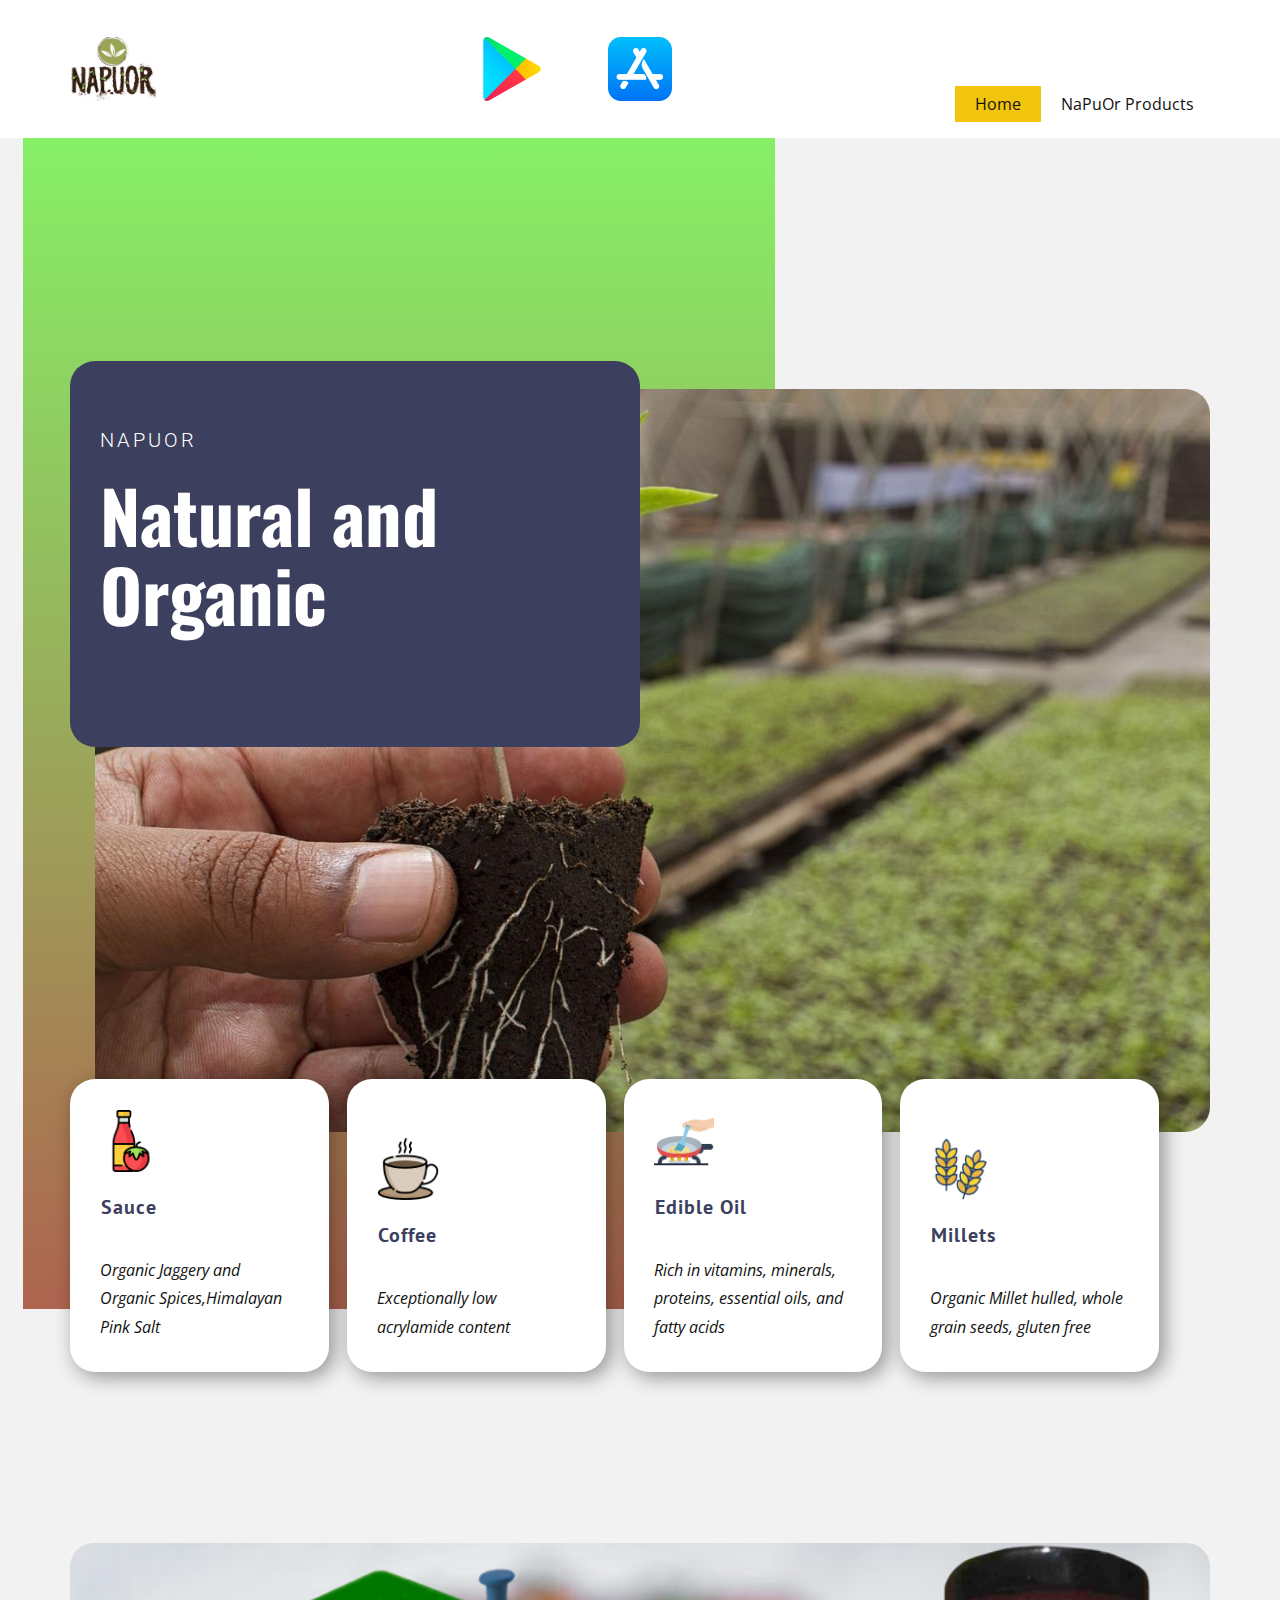
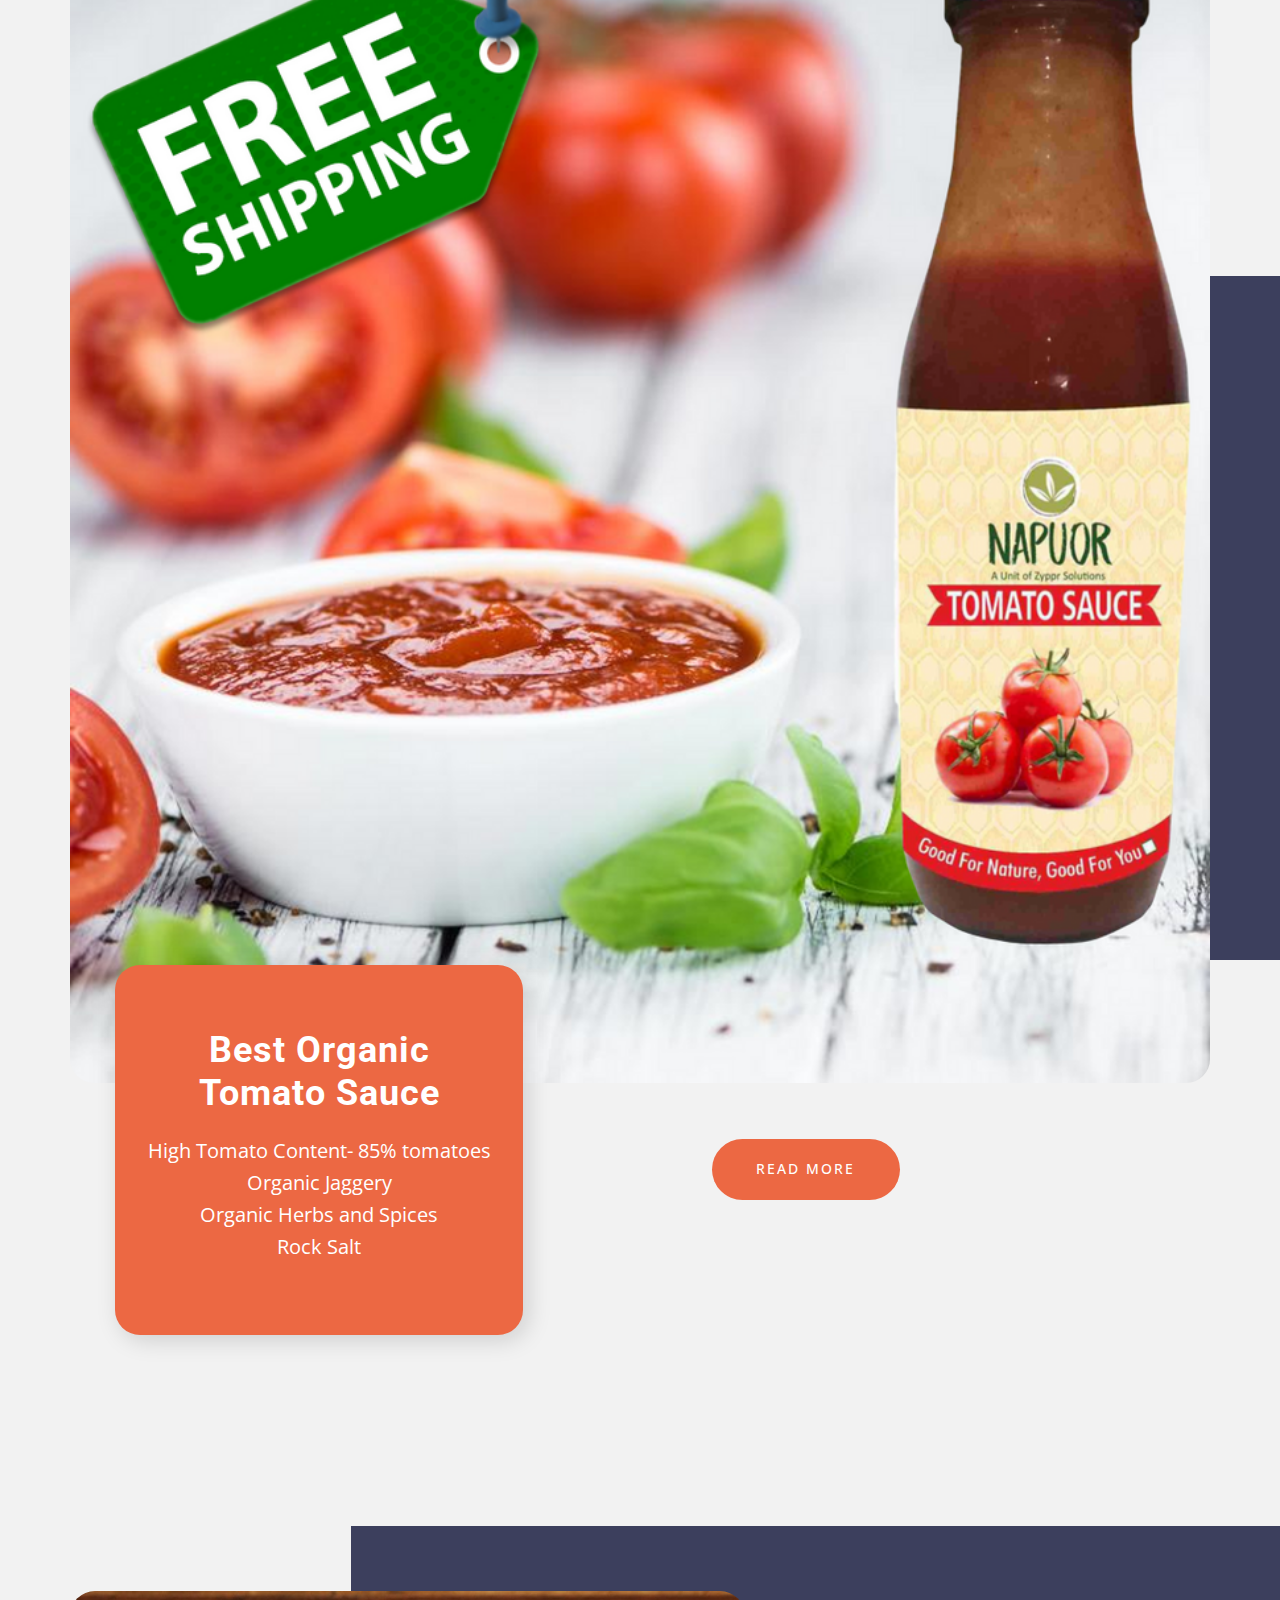
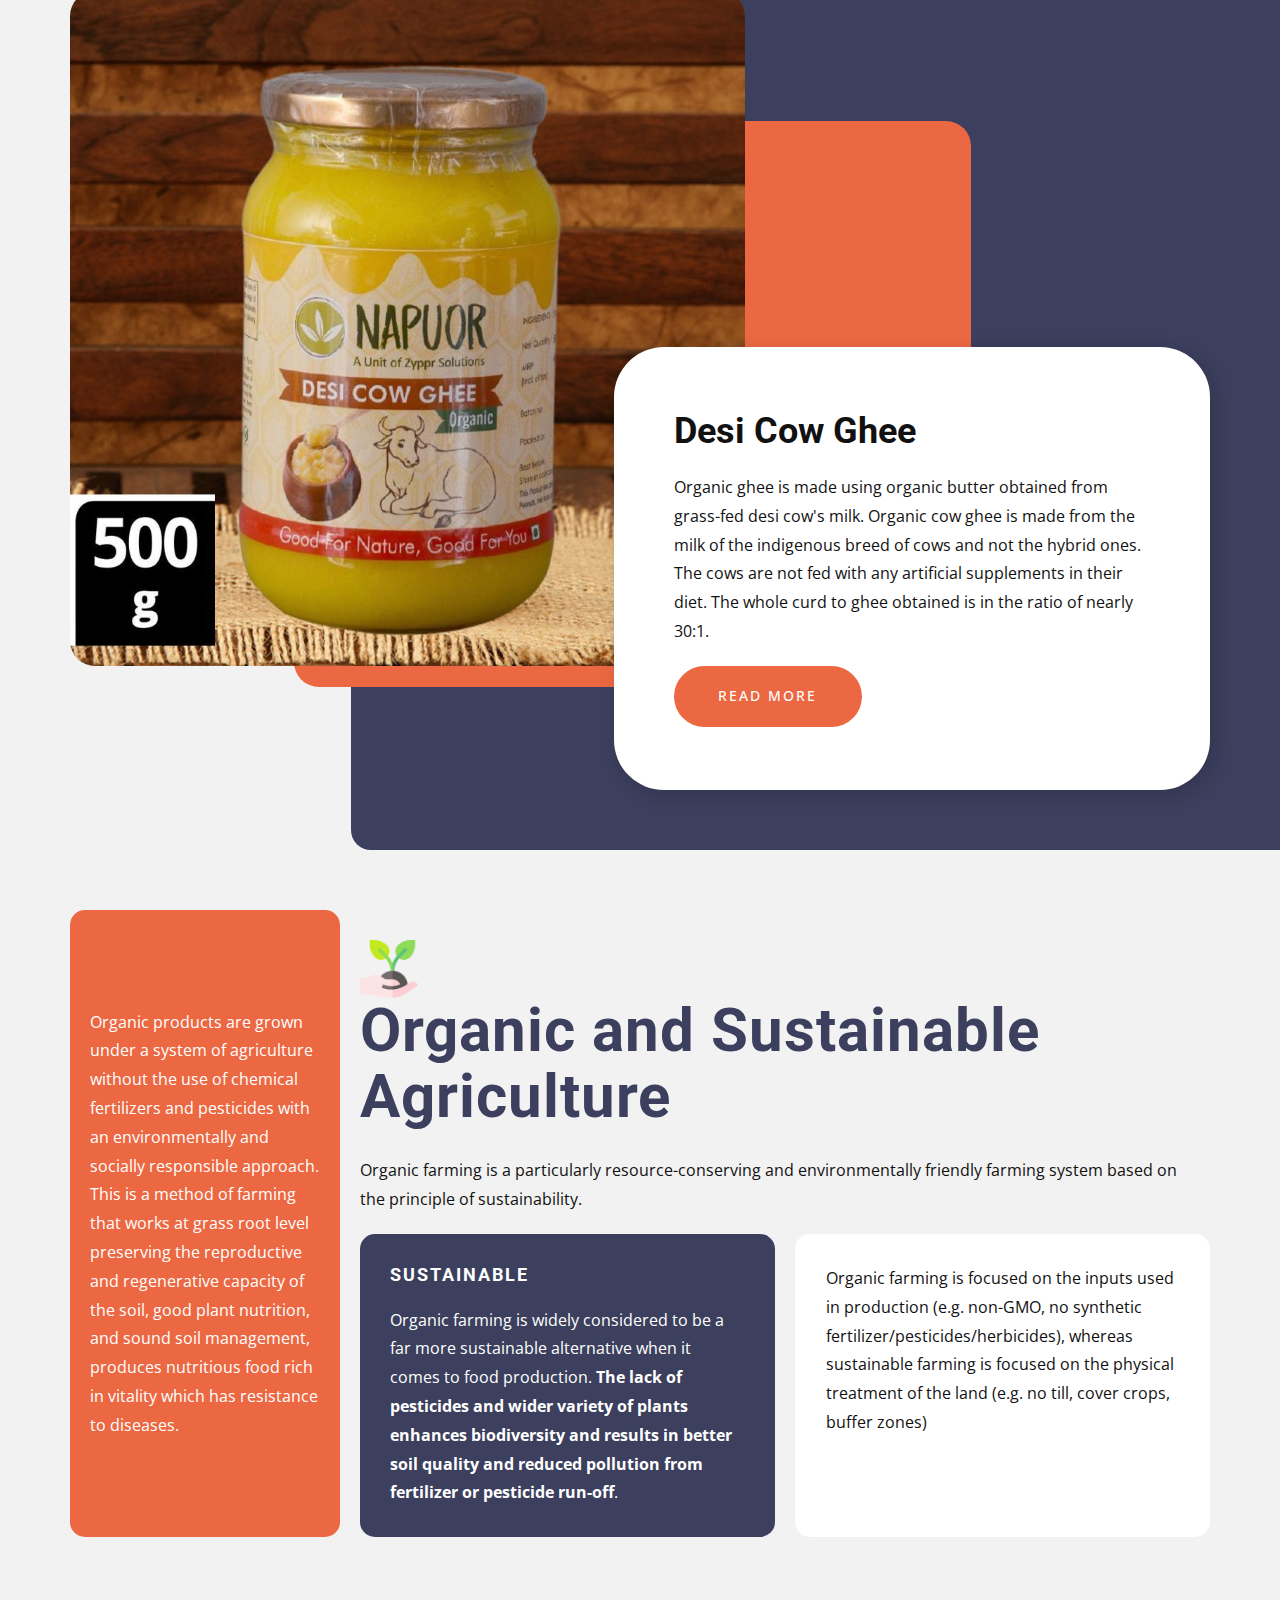
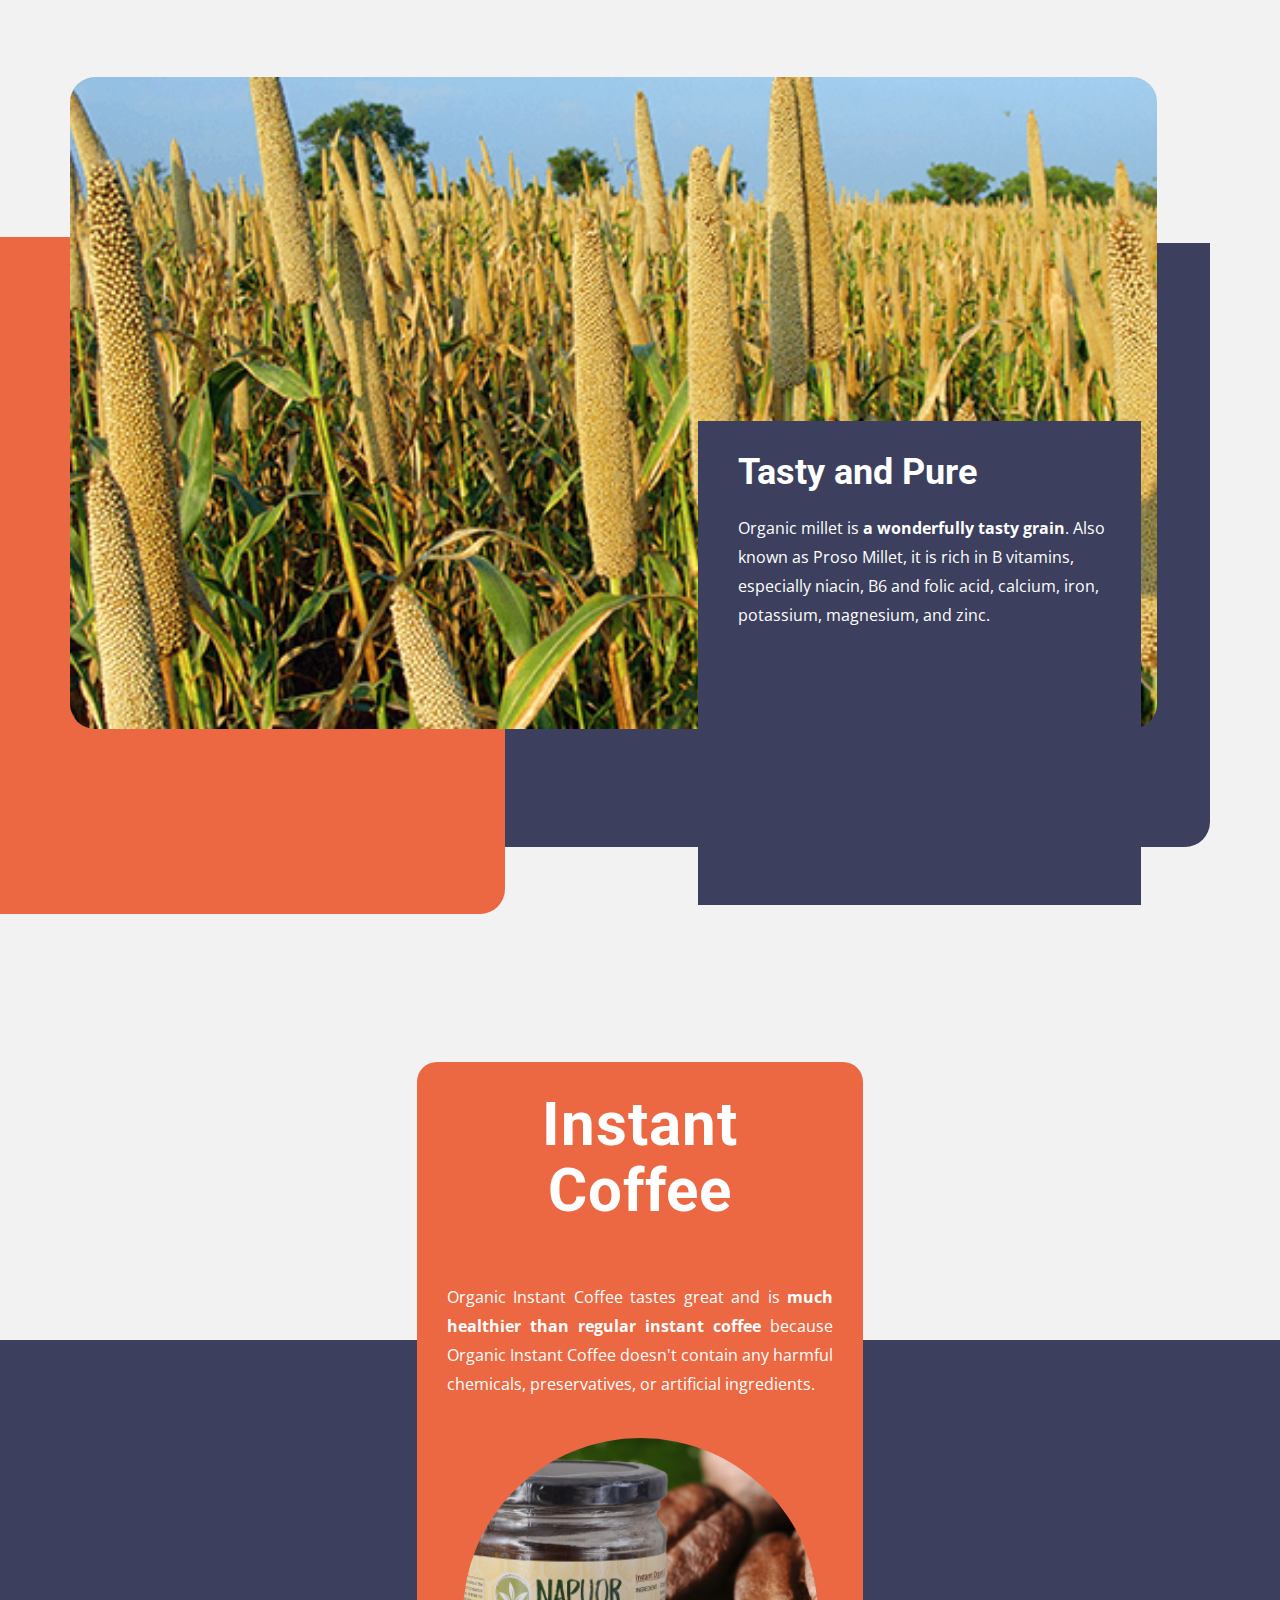
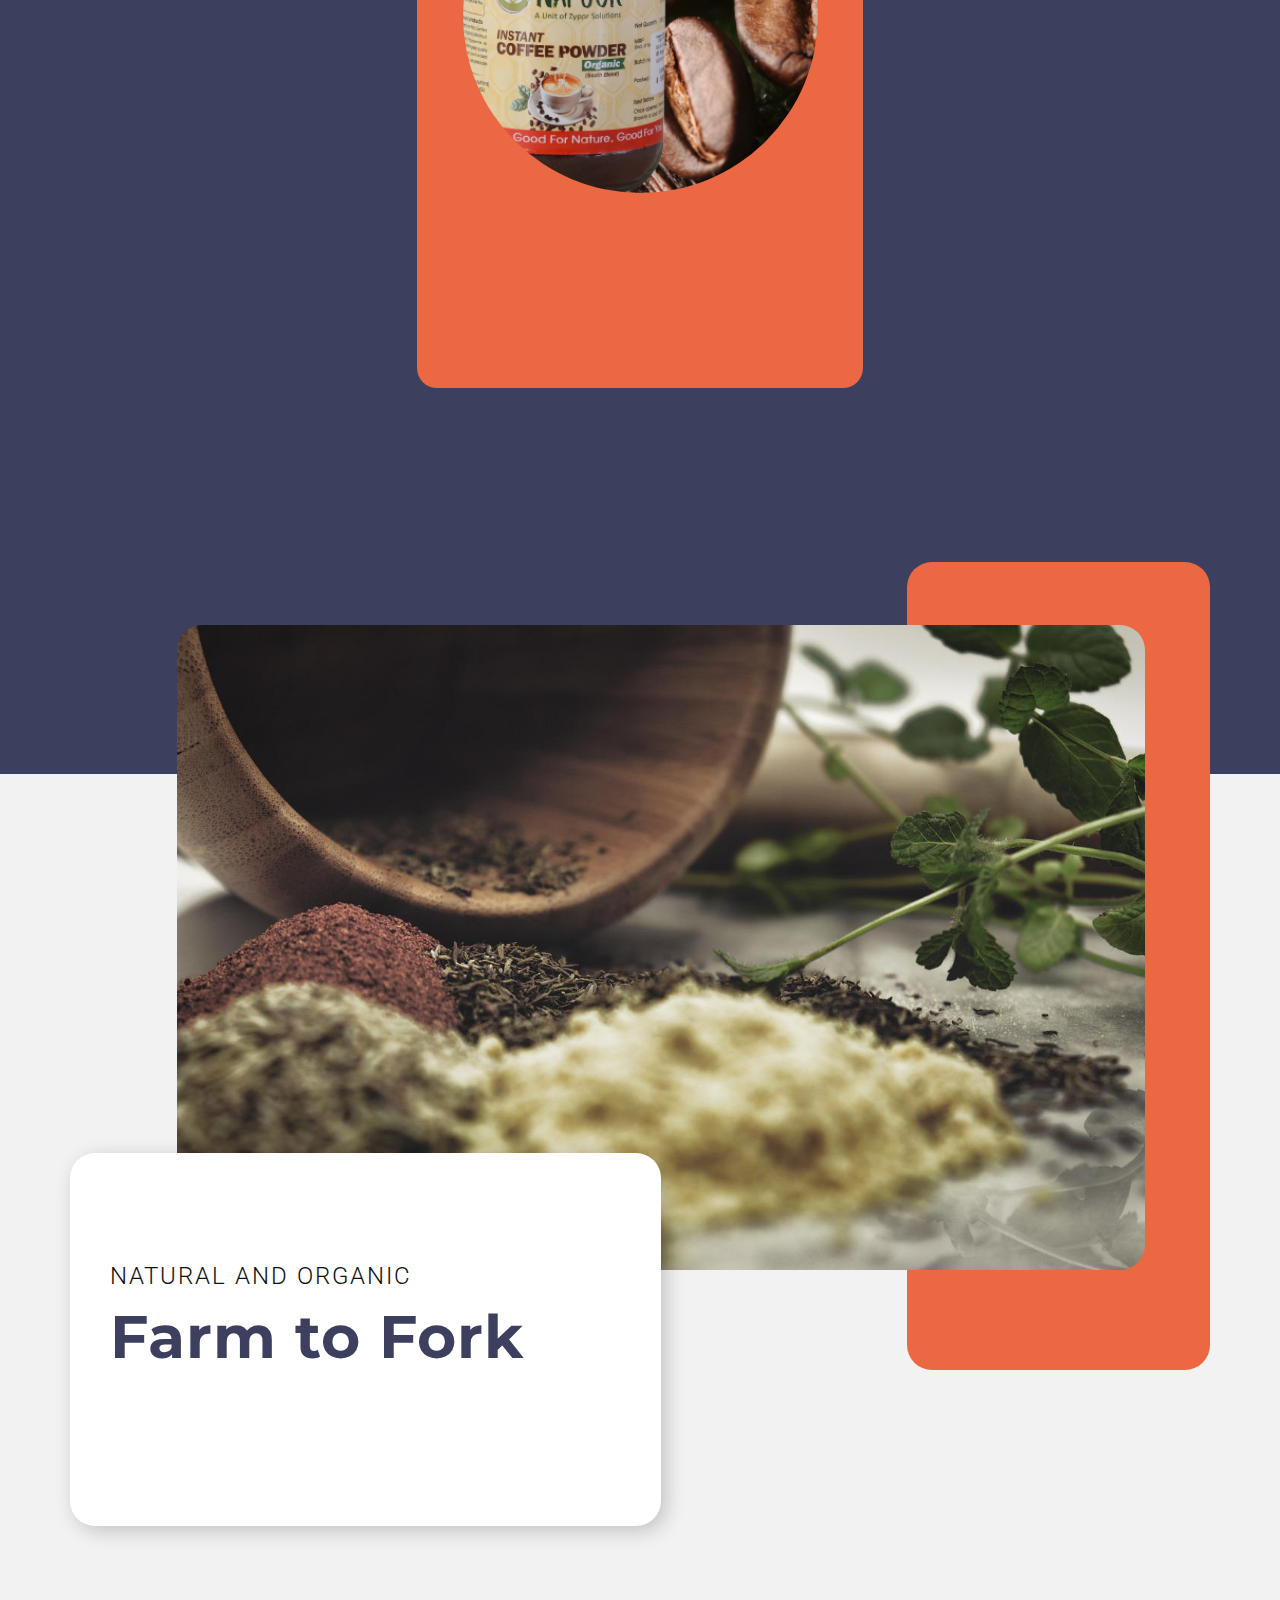
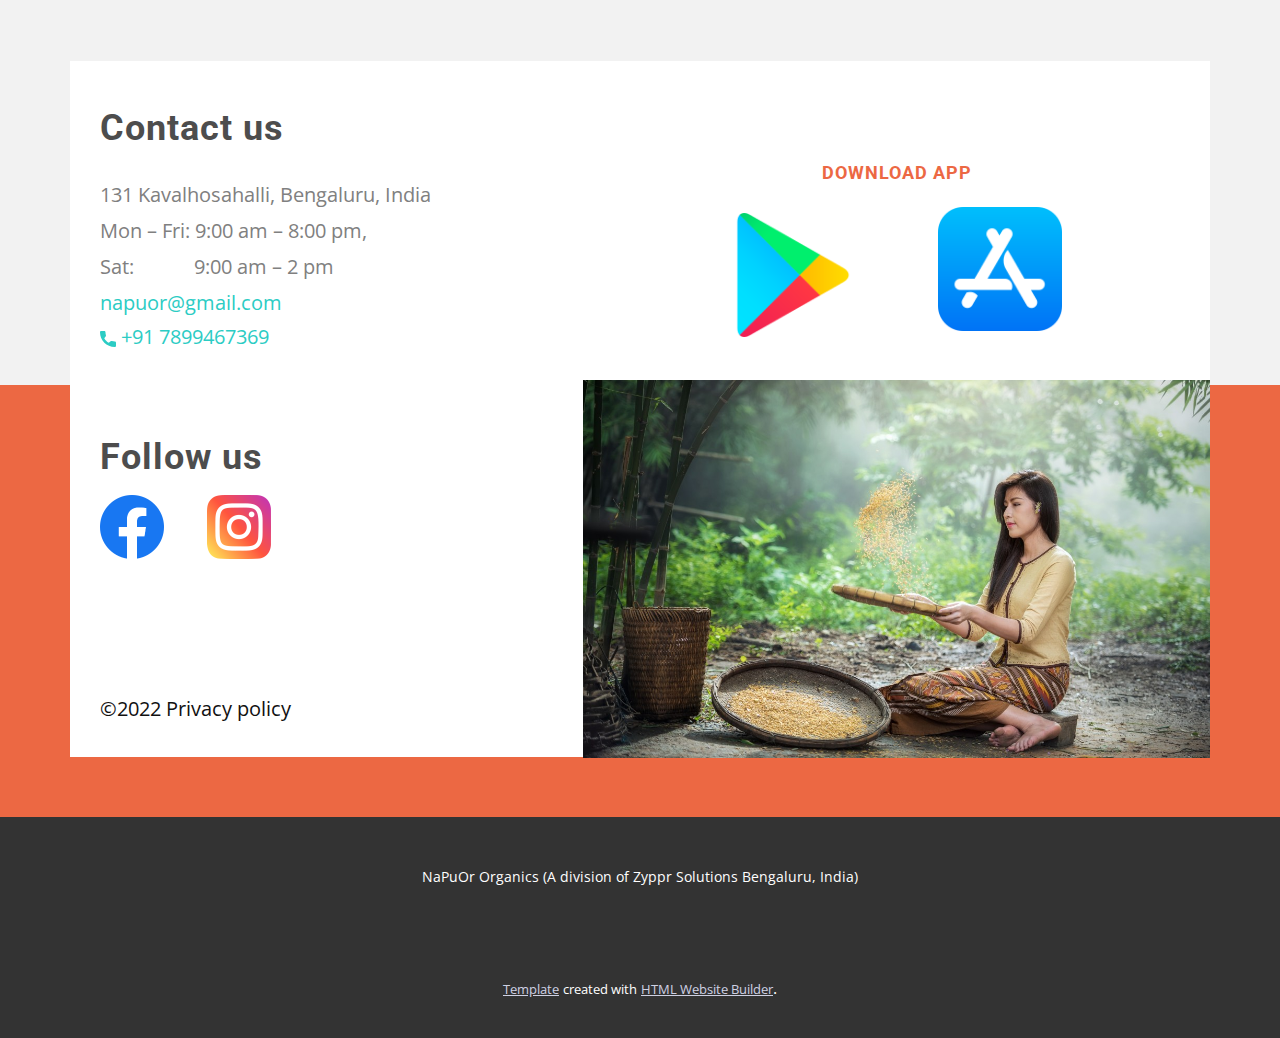
==== Home.html @ bc6835ef "Version 2.0" ====
<!DOCTYPE html>
<html style="font-size: 16px;">
  <head>
    <meta name="viewport" content="width=device-width, initial-scale=1.0">
    <meta charset="utf-8">
    <meta name="keywords" content="​Interested in Losing Weight?, ​Best Weight Loss Programs for 2022, ​Weight loss nutrition plan, ​Weight Loss Challenge, ​How to Lose Weight Fast in 3 Simple Steps, Contact us, Follow us">
    <meta name="description" content="">
    <title>Home</title>
    <link rel="stylesheet" href="nicepage.css" media="screen">
<link rel="stylesheet" href="Home.css" media="screen">
    <script class="u-script" type="text/javascript" src="jquery-1.9.1.min.js" defer=""></script>
    <script class="u-script" type="text/javascript" src="nicepage.js" defer=""></script>
    <meta name="generator" content="Nicepage 4.11.4, nicepage.com">
    <link id="u-theme-google-font" rel="stylesheet" href="https://fonts.googleapis.com/css?family=Roboto:100,100i,300,300i,400,400i,500,500i,700,700i,900,900i|Open+Sans:300,300i,400,400i,500,500i,600,600i,700,700i,800,800i">
    <link id="u-page-google-font" rel="stylesheet" href="https://fonts.googleapis.com/css?family=Roboto:100,100i,300,300i,400,400i,500,500i,700,700i,900,900i|Oswald:200,300,400,500,600,700|PT+Sans:400,400i,700,700i|Montserrat:100,100i,200,200i,300,300i,400,400i,500,500i,600,600i,700,700i,800,800i,900,900i">
    
    
    
    
    
    
    
    
    
    <script type="application/ld+json">{
		"@context": "http://schema.org",
		"@type": "Organization",
		"name": "napuor",
		"url": "/",
		"logo": "images/napuorlogo.png"
}</script>
    <meta name="theme-color" content="#3c3f5d">
    <meta property="og:title" content="Home">
    <meta property="og:description" content="">
    <meta property="og:type" content="website">
    <link rel="canonical" href="/">
  </head>
  <body class="u-body u-xl-mode"><header class="u-clearfix u-header u-header" id="sec-f836"><div class="u-clearfix u-sheet u-valign-middle-xs u-sheet-1">
        <a href="https://nicepage.com" class="u-image u-logo u-image-1" data-image-width="423" data-image-height="313" title="https://napuor.github.io/">
          <img src="images/napuorlogo.png" class="u-logo-image u-logo-image-1">
        </a>
        <nav class="u-menu u-menu-dropdown u-offcanvas u-menu-1" data-responsive-from="XL">
          <div class="menu-collapse" style="font-size: 1rem; letter-spacing: 0px;">
            <a class="u-button-style u-custom-hover-color u-custom-left-right-menu-spacing u-custom-padding-bottom u-custom-top-bottom-menu-spacing u-file-icon u-gradient u-nav-link u-text-active-palette-1-base u-text-hover-palette-2-base u-file-icon-1" href="#">
              <img src="images/17704.png" alt="">
            </a>
          </div>
          <div class="u-nav-container">
            <ul class="u-nav u-unstyled u-nav-1"><li class="u-nav-item"><a class="u-button-style u-hover-palette-3-base u-nav-link u-text-active-palette-1-base u-text-hover-palette-2-base" href="product2.html" style="padding: 10px 20px;">product</a>
</li><li class="u-nav-item"><a class="u-button-style u-hover-palette-3-base u-nav-link u-text-active-palette-1-base u-text-hover-palette-2-base" href="Home.html" style="padding: 10px 20px;">Home</a>
</li></ul>
          </div>
          <div class="u-nav-container-collapse">
            <div class="u-black u-container-style u-inner-container-layout u-opacity u-opacity-95 u-sidenav">
              <div class="u-inner-container-layout u-sidenav-overflow">
                <div class="u-menu-close"></div>
                <ul class="u-align-center u-nav u-popupmenu-items u-unstyled u-nav-2"><li class="u-nav-item"><a class="u-button-style u-nav-link" href="product2.html">product</a>
</li><li class="u-nav-item"><a class="u-button-style u-nav-link" href="Home.html">Home</a>
</li></ul>
              </div>
            </div>
            <div class="u-black u-menu-overlay u-opacity u-opacity-70"></div>
          </div>
        </nav>
        <nav class="u-menu u-menu-dropdown u-offcanvas u-menu-2">
          <div class="menu-collapse">
            <a class="u-button-style u-custom-active-color u-custom-hover-color u-nav-link" href="#">
              <svg class="u-svg-link" viewBox="0 0 24 24"><use xlink:href="#svg-1b2f"></use></svg>
              <svg class="u-svg-content" version="1.1" id="svg-1b2f" viewBox="0 0 16 16" x="0px" y="0px" xmlns:xlink="http://www.w3.org/1999/xlink" xmlns="http://www.w3.org/2000/svg"><g><rect y="1" width="16" height="2"></rect><rect y="7" width="16" height="2"></rect><rect y="13" width="16" height="2"></rect>
</g></svg>
            </a>
          </div>
          <div class="u-custom-menu u-nav-container">
            <ul class="u-nav u-unstyled"><li class="u-nav-item"><a class="u-active-palette-3-base u-button-style u-nav-link" href="Home.html">Home</a>
</li><li class="u-nav-item"><a class="u-active-palette-3-base u-button-style u-nav-link" href="https://napuor.github.io/">NaPuOr Products</a>
</li></ul>
          </div>
          <div class="u-custom-menu u-nav-container-collapse">
            <div class="u-black u-container-style u-inner-container-layout u-opacity u-opacity-95 u-sidenav">
              <div class="u-inner-container-layout u-sidenav-overflow">
                <div class="u-menu-close"></div>
                <ul class="u-align-center u-nav u-popupmenu-items u-unstyled u-nav-4"><li class="u-nav-item"><a class="u-button-style u-nav-link" href="Home.html">Home</a>
</li><li class="u-nav-item"><a class="u-button-style u-nav-link" href="https://napuor.github.io/">NaPuOr Products</a>
</li></ul>
              </div>
            </div>
            <div class="u-black u-menu-overlay u-opacity u-opacity-70"></div>
          </div>
        </nav><span class="u-file-icon u-icon u-icon-1" data-href="https://play.google.com/store/apps/details?id=com.senseeot.napuor&amp;gl=IN"><img src="images/6124997.png" alt=""></span><span class="u-file-icon u-icon u-icon-2" data-href="https://apps.apple.com/in/app/napuor/id1622264576?l=en&amp;platform=iphone"><img src="images/5977575.png" alt=""></span>
      </div></header> 
    <section class="u-clearfix u-grey-5 u-section-1" id="carousel_86f6">
      <div class="u-clearfix u-sheet u-sheet-1">
        <div class="u-bottom-right-radius-25 u-gradient u-shape u-shape-round u-shape-1"></div>
        <img class="u-image u-image-round u-radius-25 u-image-1" data-image-width="1280" data-image-height="853" src="images/g115ce9137bf32ac6067e7270cacbc5ced10d6faba885a6357a0a296dc52d414ec3a38e868cc83e3408c6244395d417e6cac36826823bdabf99e64fe4fdd3b287_1280.jpg" data-href="https://play.google.com/store/apps/details?id=com.senseeot.napuor&amp;gl=IN">
        <div class="u-align-left u-container-style u-group u-palette-1-dark-2 u-radius-25 u-shape-round u-group-1">
          <div class="u-container-layout u-container-layout-1">
            <h5 class="u-text u-text-default u-text-1"> NaPUOR</h5>
            <h1 class="u-text u-text-2"> Natural and Organic</h1>
          </div>
        </div>
        <div class="u-list u-list-1">
          <div class="u-repeater u-repeater-1">
            <div class="u-align-left u-container-style u-list-item u-radius-25 u-repeater-item u-shape-round u-white u-list-item-1">
              <div class="u-container-layout u-similar-container u-valign-bottom u-container-layout-2"><span class="u-file-icon u-icon u-icon-1"><img src="images/1046790.png" alt=""></span>
                <h6 class="u-custom-font u-font-pt-sans u-text u-text-palette-1-base u-text-3">Sauce</h6>
                <p class="u-text u-text-4">Organic Jaggery and Organic Spices,Himalayan Pink Salt</p>
              </div>
            </div>
            <div class="u-align-left u-container-style u-list-item u-radius-25 u-repeater-item u-shape-round u-video-cover u-white u-list-item-2">
              <div class="u-container-layout u-similar-container u-valign-bottom u-container-layout-3"><span class="u-file-icon u-icon u-icon-2"><img src="images/590749.png" alt=""></span>
                <h6 class="u-custom-font u-font-pt-sans u-text u-text-palette-1-base u-text-5">Coffee</h6>
                <p class="u-text u-text-6">Exceptionally low acrylamide content&nbsp;</p>
              </div>
            </div>
            <div class="u-align-left u-container-style u-list-item u-radius-25 u-repeater-item u-shape-round u-video-cover u-white u-list-item-3">
              <div class="u-container-layout u-similar-container u-valign-bottom u-container-layout-4"><span class="u-file-icon u-icon u-icon-3"><img src="images/3063433.png" alt=""></span>
                <h6 class="u-custom-font u-font-pt-sans u-text u-text-palette-1-base u-text-7">Edible Oil</h6>
                <p class="u-text u-text-8">Rich in vitamins, minerals, proteins, essential&nbsp;oils, and fatty acids</p>
              </div>
            </div>
            <div class="u-align-left u-container-style u-list-item u-radius-25 u-repeater-item u-shape-round u-video-cover u-white u-list-item-4">
              <div class="u-container-layout u-similar-container u-valign-bottom u-container-layout-5"><span class="u-file-icon u-icon u-icon-4"><img src="images/3453333.png" alt=""></span>
                <h6 class="u-custom-font u-font-pt-sans u-text u-text-palette-1-base u-text-9">Millets</h6>
                <p class="u-text u-text-10">Organic Millet&nbsp;hulled, whole grain seeds, gluten free</p>
              </div>
            </div>
          </div>
        </div>
      </div>
    </section>
    <section class="u-clearfix u-grey-5 u-section-2" id="sec-0b6e">
      <div class="u-palette-1-dark-2 u-shape u-shape-rectangle u-shape-1"></div>
      <img src="images/tomatosaucefs.png" alt="" class="u-image u-image-round u-radius-24 u-image-1" data-image-width="864" data-image-height="864" data-href="https://napuor.github.io/">
      <div class="u-align-center u-container-style u-group u-palette-2-base u-radius-25 u-shape-round u-group-1">
        <div class="u-container-layout u-container-layout-1">
          <h2 class="u-text u-text-body-alt-color u-text-1"> Best Organic Tomato Sauce</h2>
          <p class="u-large-text u-text u-text-variant u-text-2">High Tomato Content- 85% tomatoes<br>Organic Jaggery<br>Organic Herbs and Spices<br>Rock Salt
          </p>
        </div>
      </div>
      <div class="u-container-style u-group u-group-2">
        <div class="u-container-layout u-valign-top u-container-layout-2">
          <a href="https://play.google.com/store/apps/details?id=com.senseeot.napuor&amp;gl=IN" class="u-active-white u-border-none u-btn u-btn-round u-button-style u-hover-white u-palette-2-base u-radius-50 u-text-active-palette-1-base u-text-hover-palette-1-base u-btn-1">read more</a>
        </div>
      </div>
    </section>
    <section class="u-clearfix u-grey-5 u-valign-middle-md u-section-3" id="carousel_f0b4">
      <div class="u-bottom-left-radius-20 u-expanded-height u-palette-1-base u-shape u-shape-round u-shape-1"></div>
      <div class="u-palette-2-base u-radius-25 u-shape u-shape-round u-shape-2"></div>
      <img src="images/desi-cow-ghee.jpg" class="u-align-left u-image u-image-round u-radius-25 u-image-1" data-image-width="960" data-image-height="960" data-href="https://napuor.github.io/">
      <div class="u-align-left u-container-style u-group u-radius-50 u-shape-round u-similar-fill u-white u-group-1">
        <div class="u-container-layout u-padding-12 u-valign-middle u-container-layout-1">
          <h3 class="u-text u-text-default u-text-1">Desi Cow Ghee</h3>
          <p class="u-text u-text-2">Organic ghee is made using organic butter obtained from grass-fed desi cow's milk. Organic cow ghee is made from the milk of the indigenous breed of cows and not the hybrid ones. The cows are not fed with any artificial supplements in their diet. The whole curd to ghee obtained is in the ratio of nearly 30:1.</p>
          <a href="https://play.google.com/store/apps/details?id=com.senseeot.napuor&amp;gl=IN" class="u-active-palette-1-base u-border-none u-btn u-btn-round u-button-style u-hover-palette-1-base u-palette-2-base u-radius-50 u-text-active-palette-1-base u-text-hover-palette-1-base u-btn-1">read more</a>
        </div>
      </div>
    </section>
    <section class="u-clearfix u-grey-5 u-section-4" id="carousel_8772">
      <div class="u-clearfix u-sheet u-valign-middle u-sheet-1">
        <div class="u-clearfix u-expanded-width u-gutter-20 u-layout-wrap u-layout-wrap-1">
          <div class="u-layout">
            <div class="u-layout-row">
              <div class="u-size-15">
                <div class="u-layout-col">
                  <div class="u-size-60">
                    <div class="u-layout-row">
                      <div class="u-align-left u-container-style u-layout-cell u-palette-2-base u-radius-25 u-shape-round u-size-60 u-layout-cell-1">
                        <div class="u-container-layout u-valign-middle u-container-layout-1">
                          <p class="u-text u-text-default u-text-1">Organic products are grown under a system of agriculture without the use of chemical fertilizers and pesticides with an environmentally and socially responsible approach. This is a method of farming that works at grass root level preserving the reproductive and regenerative capacity of the soil, good plant nutrition, and sound soil management, produces nutritious food rich in vitality which has resistance to diseases.</p>
                        </div>
                      </div>
                    </div>
                  </div>
                </div>
              </div>
              <div class="u-size-45">
                <div class="u-layout-col">
                  <div class="u-size-30">
                    <div class="u-layout-row">
                      <div class="u-container-style u-layout-cell u-size-60 u-layout-cell-2">
                        <div class="u-container-layout u-valign-top u-container-layout-2"><span class="u-file-icon u-icon u-spacing-10 u-icon-1"><img src="images/1588024.png" alt=""></span>
                          <h2 class="u-text u-text-default u-text-palette-1-base u-text-2">Organic and Sustainable Agriculture</h2>
                          <p class="u-text u-text-3"> Organic farming is a particularly resource-conserving and environmentally friendly farming system based on the principle of sustainability.</p>
                        </div>
                      </div>
                    </div>
                  </div>
                  <div class="u-size-30">
                    <div class="u-layout-row">
                      <div class="u-size-30">
                        <div class="u-layout-col">
                          <div class="u-container-style u-layout-cell u-palette-1-base u-radius-25 u-shape-round u-size-60 u-layout-cell-3">
                            <div class="u-container-layout u-container-layout-3">
                              <h6 class="u-text u-text-default u-text-4">Sustainable</h6>
                              <p class="u-text u-text-5">Organic farming is widely considered to be a far more sustainable alternative when it comes to food production.&nbsp;<b>The lack of pesticides and wider variety of plants enhances biodiversity and results in better soil quality and reduced pollution from fertilizer or pesticide run-off</b>.
                              </p>
                            </div>
                          </div>
                        </div>
                      </div>
                      <div class="u-size-30">
                        <div class="u-layout-col">
                          <div class="u-container-style u-layout-cell u-radius-25 u-shape-round u-size-60 u-white u-layout-cell-4">
                            <div class="u-container-layout u-container-layout-4">
                              <p class="u-text u-text-6">Organic farming is focused on the inputs used in production (e.g. non-GMO, no synthetic fertilizer/pesticides/herbicides), whereas sustainable farming is focused on the physical treatment of the land (e.g. no till, cover crops, buffer zones)</p>
                            </div>
                          </div>
                        </div>
                      </div>
                    </div>
                  </div>
                </div>
              </div>
            </div>
          </div>
        </div>
      </div>
    </section>
    <section class="u-clearfix u-grey-5 u-section-5" id="carousel_14f9">
      <div class="u-bottom-right-radius-25 u-palette-1-base u-shape u-shape-round u-shape-1"></div>
      <div class="u-bottom-right-radius-25 u-palette-2-base u-shape u-shape-round u-shape-2"></div>
      <img class="u-image u-image-round u-radius-25 u-image-1" alt="" data-image-width="500" data-image-height="300" src="images/millet.png" data-href="https://napuor.github.io/">
      <div class="u-container-style u-group u-palette-1-base u-shape-rectangle u-group-1">
        <div class="u-container-layout u-valign-top u-container-layout-1">
          <h3 class="u-align-left u-text u-text-body-alt-color u-text-1"> Tasty and Pure</h3>
          <p class="u-align-left u-text u-text-2">Organic millet is&nbsp;<b>a wonderfully tasty grain</b>. Also known as Proso Millet, it is rich in B vitamins, especially niacin, B6 and folic acid, calcium, iron, potassium, magnesium, and zinc.
          </p>
        </div>
      </div>
    </section>
    <section class="u-clearfix u-palette-1-base u-section-6" id="carousel_8c62">
      <div class="u-expanded-width u-grey-5 u-shape u-shape-rectangle u-shape-1"></div>
      <div class="u-align-center u-container-style u-group u-palette-2-base u-radius-20 u-shape-round u-group-1">
        <div class="u-container-layout u-container-layout-1">
          <h2 class="u-text u-text-1">Instant Coffee</h2>
          <p class="u-text u-text-2"> Organic Instant Coffee tastes great and is&nbsp;<b>much healthier than regular instant coffee</b>&nbsp;because Organic Instant Coffee doesn't contain any harmful chemicals, preservatives, or artificial ingredients.
          </p>
          <div class="u-image u-image-circle u-image-1" alt="" data-image-width="375" data-image-height="336" data-href="https://napuor.github.io/"></div>
        </div>
      </div>
    </section>
    <section class="u-clearfix u-grey-5 u-section-7" id="carousel_ad74">
      <div class="u-expanded-width u-palette-1-base u-shape u-shape-rectangle u-shape-1"></div>
      <div class="u-palette-2-base u-radius-25 u-shape u-shape-round u-shape-2"></div>
      <img class="u-image u-image-round u-radius-25 u-image-1" data-image-width="1280" data-image-height="853" src="images/g5a005ced2e703214bdaac4ba0c9712c836db19d71d9afcc337c51bb4d5bf2a2d2394edb089111dda2a12434d7b88cdb9a5ffccaae8244e5b8f0cb793a13bb990_1280.jpg" data-href="https://napuor.github.io/">
      <div class="u-align-left u-container-style u-group u-radius-25 u-shape-round u-white u-group-1">
        <div class="u-container-layout u-container-layout-1">
          <h3 class="u-text u-text-default u-text-1"> Natural and organic</h3>
          <h2 class="u-text u-text-palette-1-base u-text-2">Farm to Fork</h2>
        </div>
      </div>
    </section>
    <section class="u-clearfix u-palette-2-base u-valign-top u-section-8" id="carousel_669a">
      <div class="u-container-style u-expanded-width u-grey-5 u-group u-shape-rectangle u-group-1">
        <div class="u-container-layout u-container-layout-1"></div>
      </div>
      <div class="u-clearfix u-gutter-0 u-layout-wrap u-layout-wrap-1">
        <div class="u-gutter-0 u-layout">
          <div class="u-layout-row">
            <div class="u-size-27">
              <div class="u-layout-col">
                <div class="u-align-left u-container-style u-layout-cell u-left-cell u-size-30 u-white u-layout-cell-1">
                  <div class="u-container-layout u-valign-bottom u-container-layout-2">
                    <h2 class="u-text u-text-grey-70 u-text-1">Contact us</h2>
                    <p class="u-text u-text-grey-50 u-text-2">131 Kavalhosahalli, Bengaluru, India<br>Mon – Fri: 9:00 am – 8:00 pm,<br>Sat:&nbsp; &nbsp; &nbsp; &nbsp; &nbsp; &nbsp; 9:00 am – 2 pm<br>
                      <a href="https://nicepage.cc" class="u-active-none u-border-none u-btn u-button-link u-button-style u-hover-none u-none u-text-palette-4-base u-btn-1">napuor@gmail.com</a>
                    </p>
                    <a href="https://nicepage.com/wordpress-website-builder" class="u-active-none u-bottom-left-radius-0 u-bottom-right-radius-0 u-btn u-btn-rectangle u-button-style u-hover-none u-none u-radius-0 u-text-palette-4-base u-top-left-radius-0 u-top-right-radius-0 u-btn-2">
                      <span style="font-size: 1.25rem;"></span><span class="u-icon"><svg class="u-svg-content" viewBox="0 0 405.333 405.333" x="0px" y="0px" style="width: 1em; height: 1em;"><path d="M373.333,266.88c-25.003,0-49.493-3.904-72.704-11.563c-11.328-3.904-24.192-0.896-31.637,6.699l-46.016,34.752    c-52.8-28.181-86.592-61.952-114.389-114.368l33.813-44.928c8.512-8.512,11.563-20.971,7.915-32.64    C142.592,81.472,138.667,56.96,138.667,32c0-17.643-14.357-32-32-32H32C14.357,0,0,14.357,0,32    c0,205.845,167.488,373.333,373.333,373.333c17.643,0,32-14.357,32-32V298.88C405.333,281.237,390.976,266.88,373.333,266.88z"></path></svg><img></span>
                      <span style="font-size: 1.25rem;">&nbsp;+91 7899467369</span>
                    </a>
                  </div>
                </div>
                <div class="u-align-left u-container-style u-layout-cell u-left-cell u-size-30 u-white u-layout-cell-2">
                  <div class="u-container-layout u-container-layout-3">
                    <h2 class="u-text u-text-grey-70 u-text-3">Follow us</h2><span class="u-file-icon u-icon u-icon-2" data-href="https://www.facebook.com/people/napuor7/100067083813353/"><img src="images/5968764.png" alt=""></span><span class="u-file-icon u-icon u-icon-3" data-href="https://instagram.com/napuor_eat_organic_grow_safe?igshid=YmMyMTA2M2Y="><img src="images/2111463.png" alt=""></span>
                    <p class="u-text u-text-4">©2022 Privacy policy</p>
                  </div>
                </div>
              </div>
            </div>
            <div class="u-size-33">
              <div class="u-layout-row">
                <div class="u-align-left u-container-style u-layout-cell u-right-cell u-size-60 u-white u-layout-cell-3">
                  <div class="u-container-layout u-container-layout-4">
                    <h5 class="u-text u-text-default u-text-palette-2-base u-text-5">Download app</h5><span class="u-file-icon u-icon u-icon-4" data-href="https://play.google.com/store/apps/details?id=com.senseeot.napuor&amp;gl=IN"><img src="images/6124997.png" alt=""></span><span class="u-file-icon u-icon u-icon-5" data-href="https://apps.apple.com/in/app/napuor/id1622264576?l=en"><img src="images/5977575.png" alt=""></span>
                    <img class="u-expanded-width u-image u-image-default u-image-1" src="images/rice_sow_adult_ancient_asia_the_job_pretty_beauty-1026149.jpg" alt="" data-image-width="1200" data-image-height="786" data-href="https://napuor.github.io/">
                  </div>
                </div>
              </div>
            </div>
          </div>
        </div>
      </div>
    </section>
    
    
    <footer class="u-align-center u-clearfix u-footer u-grey-80 u-footer" id="sec-c04b"><div class="u-clearfix u-sheet u-sheet-1">
        <p class="u-small-text u-text u-text-variant u-text-1">NaPuOr Organics (A division of Zyppr Solutions Bengaluru, India)</p>
      </div></footer>
    <section class="u-backlink u-clearfix u-grey-80">
      <a class="u-link" href="https://nicepage.com/templates" target="_blank">
        <span>Template</span>
      </a>
      <p class="u-text">
        <span>created with</span>
      </p>
      <a class="u-link" href="https://nicepage.com/html-website-builder" target="_blank">
        <span>HTML Website Builder</span>
      </a>. 
    </section>
  </body>
</html>
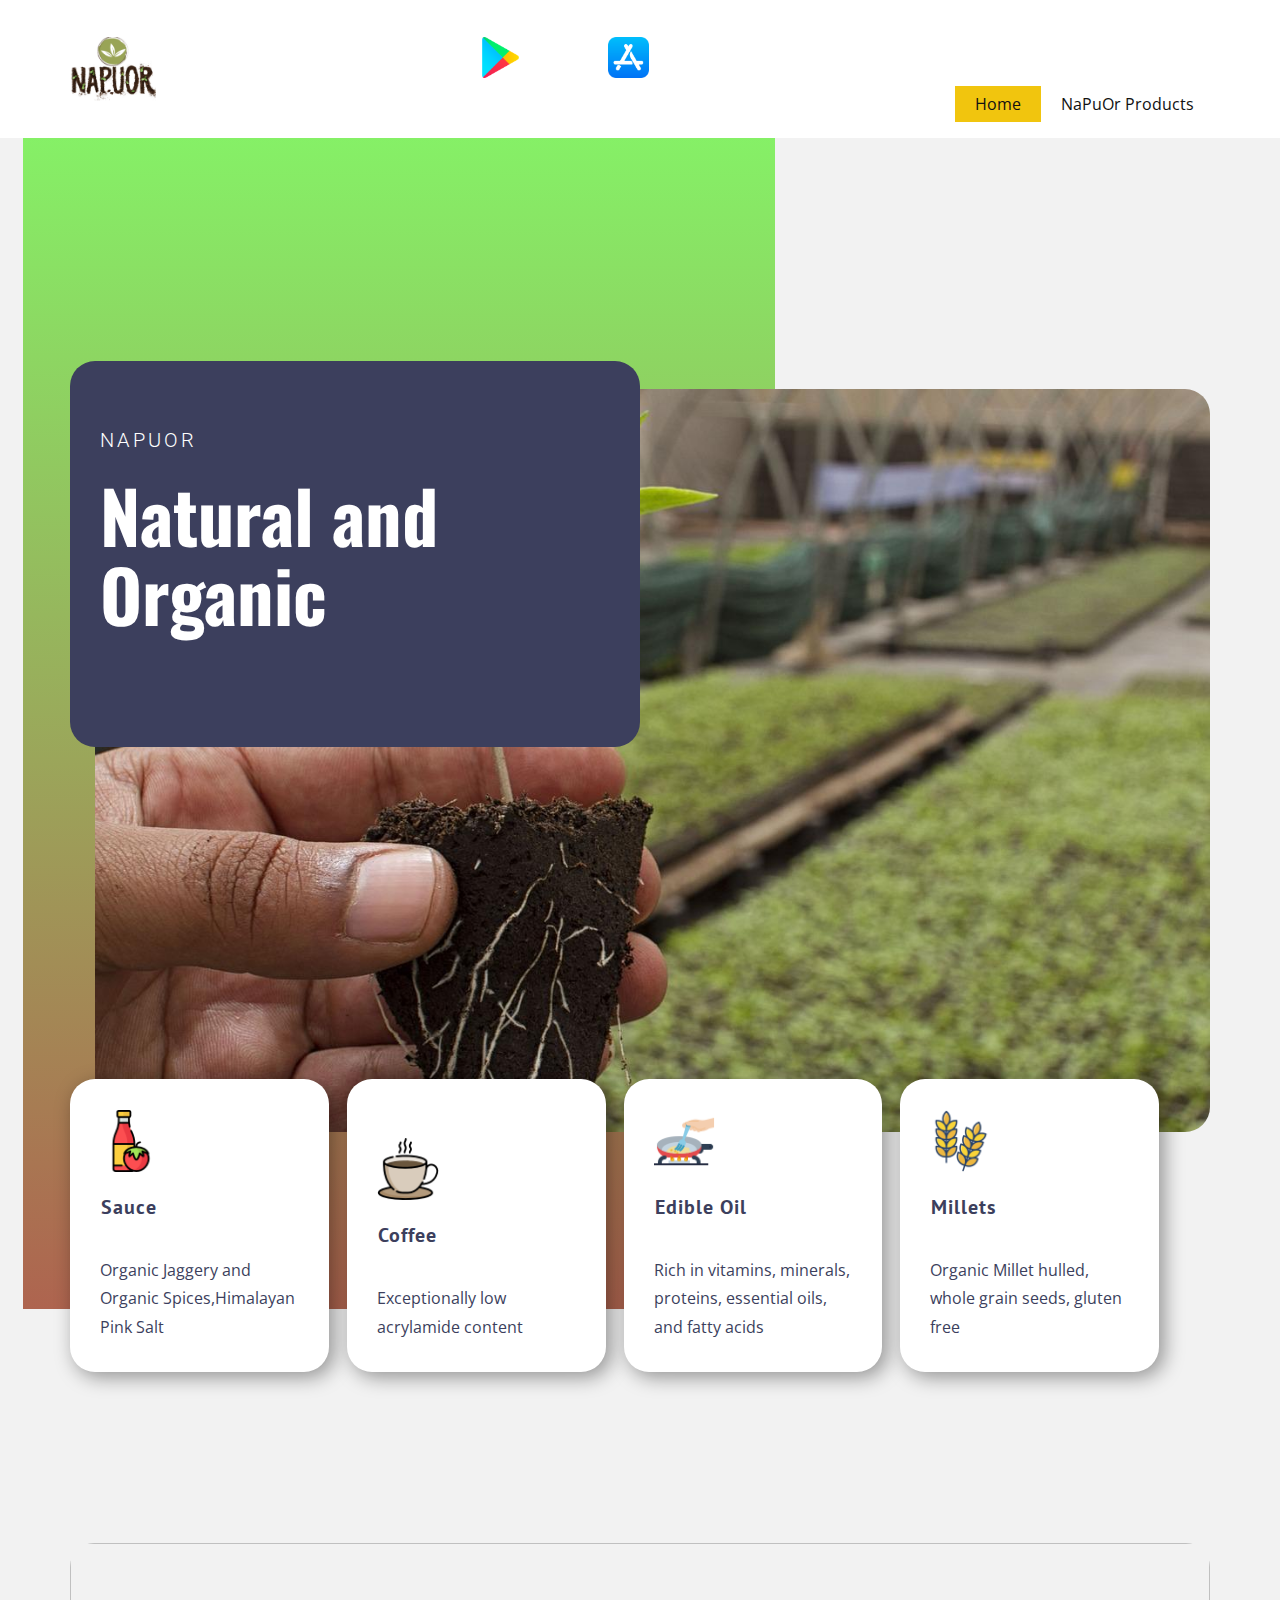
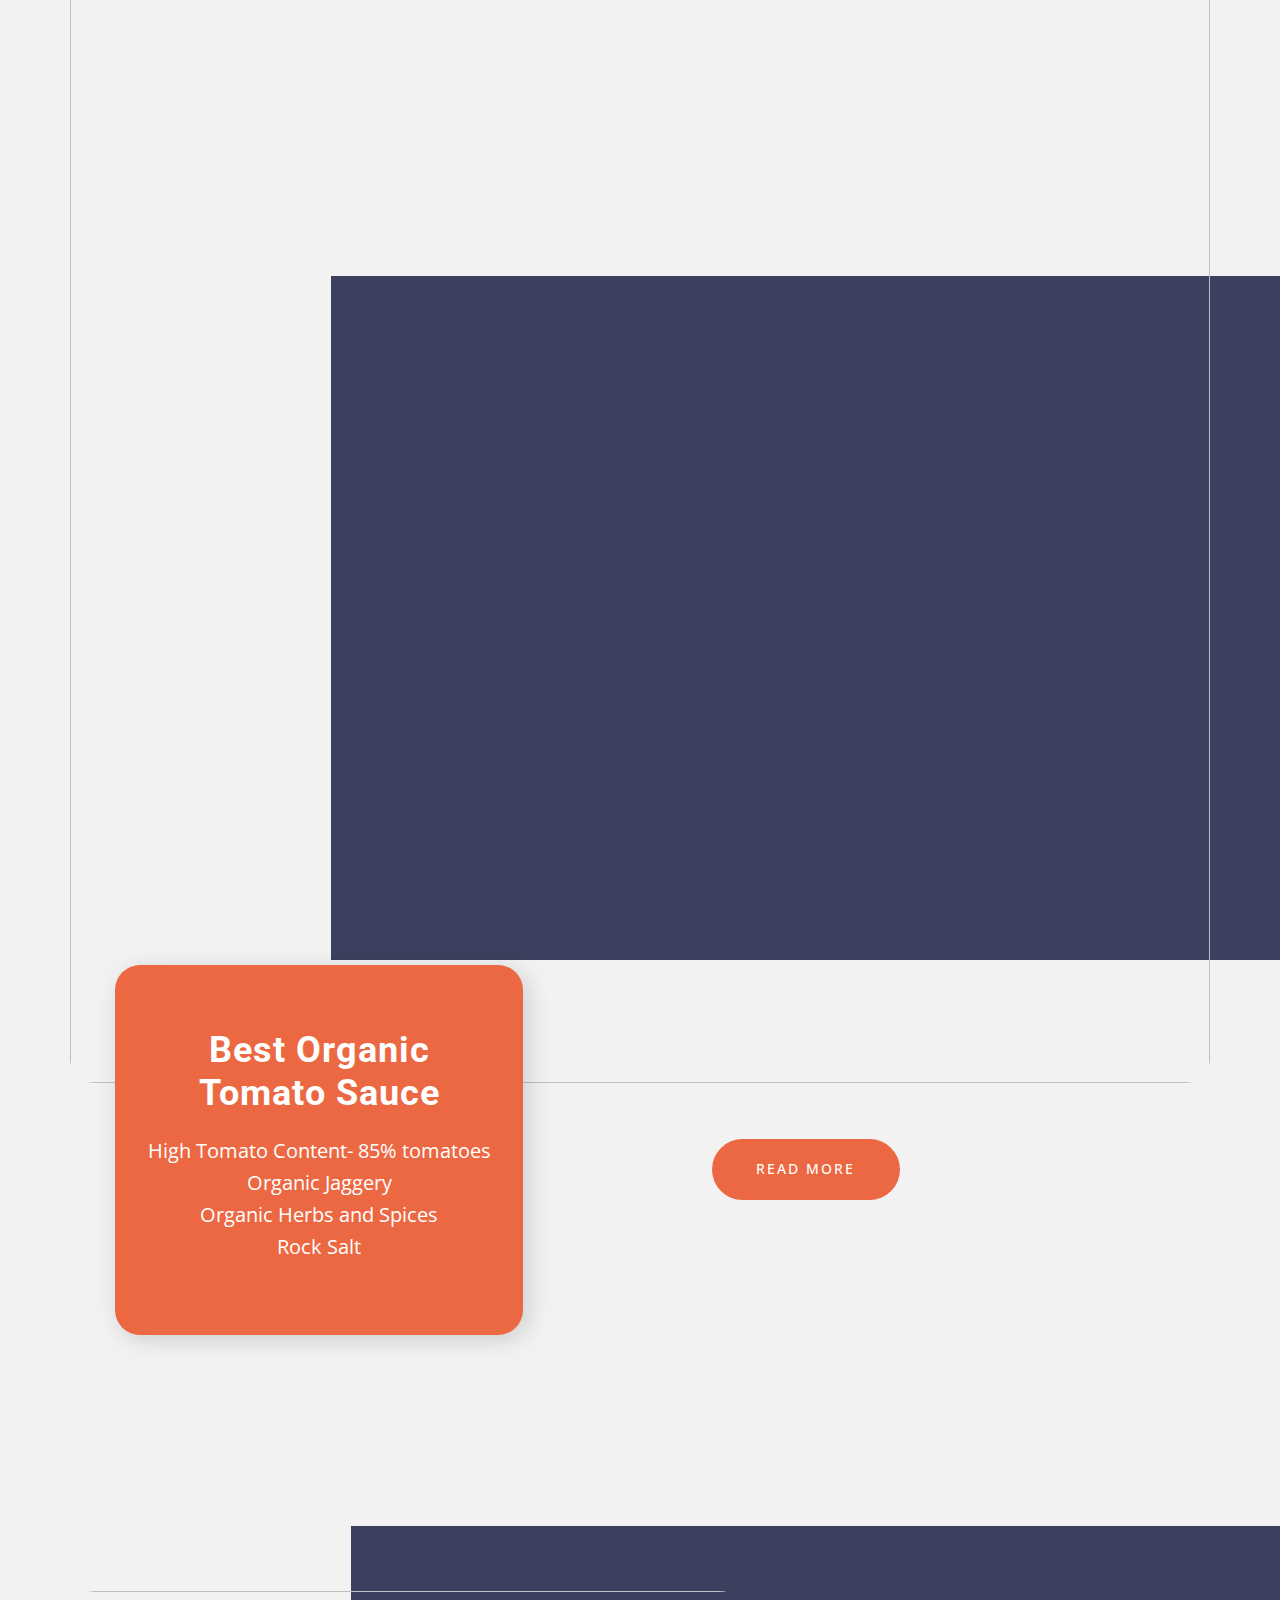
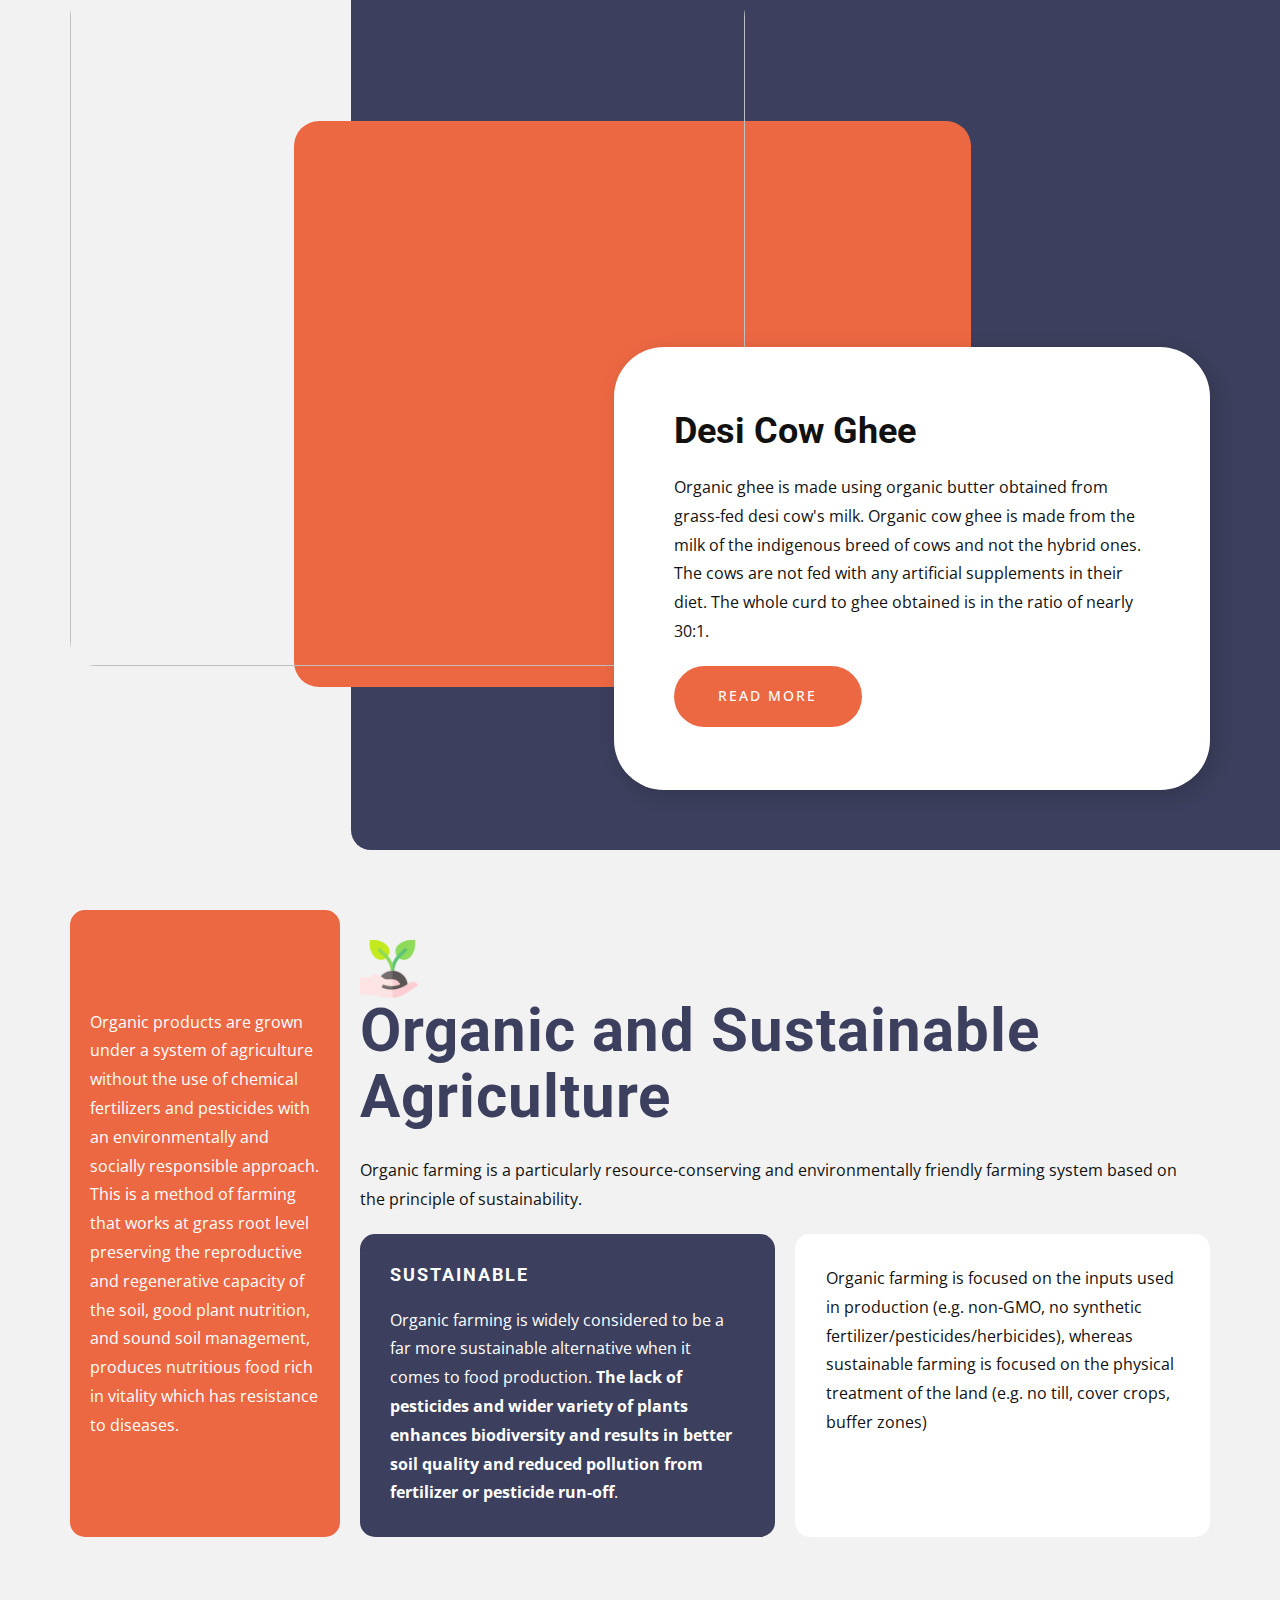
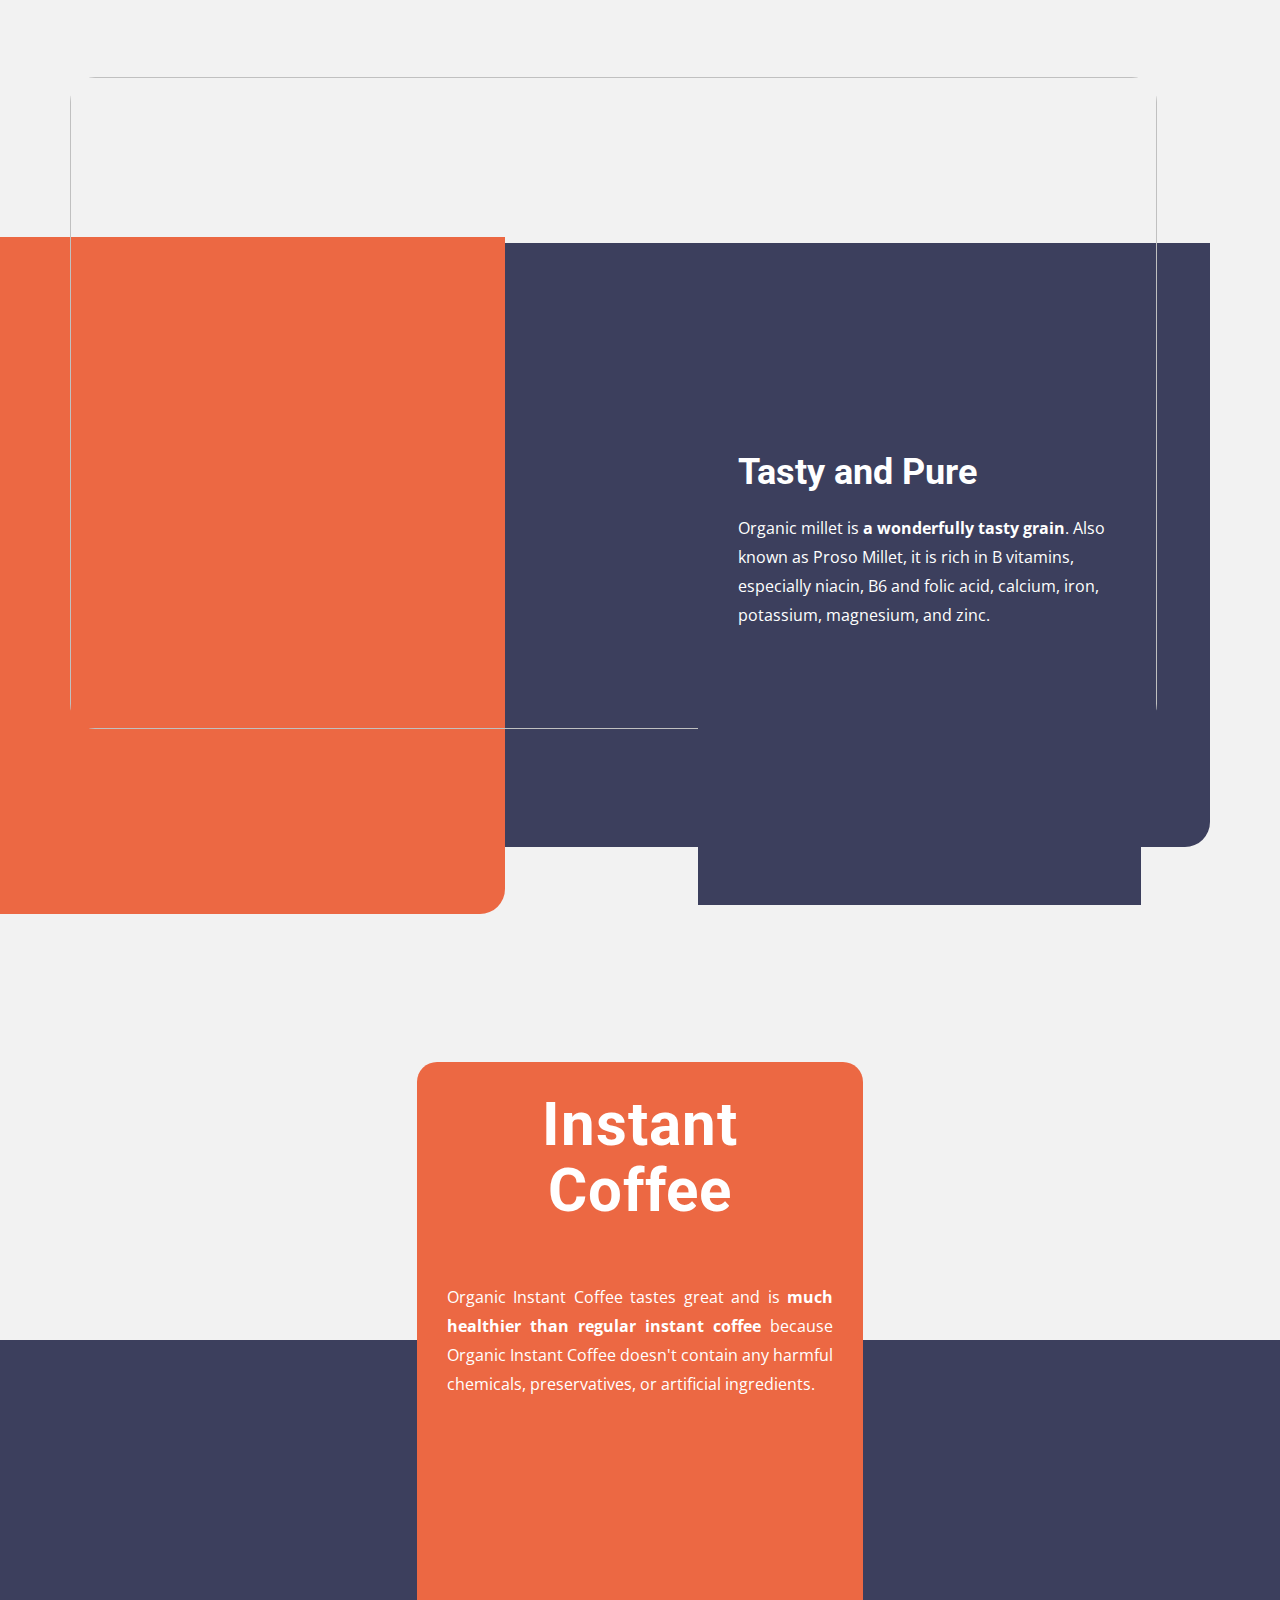
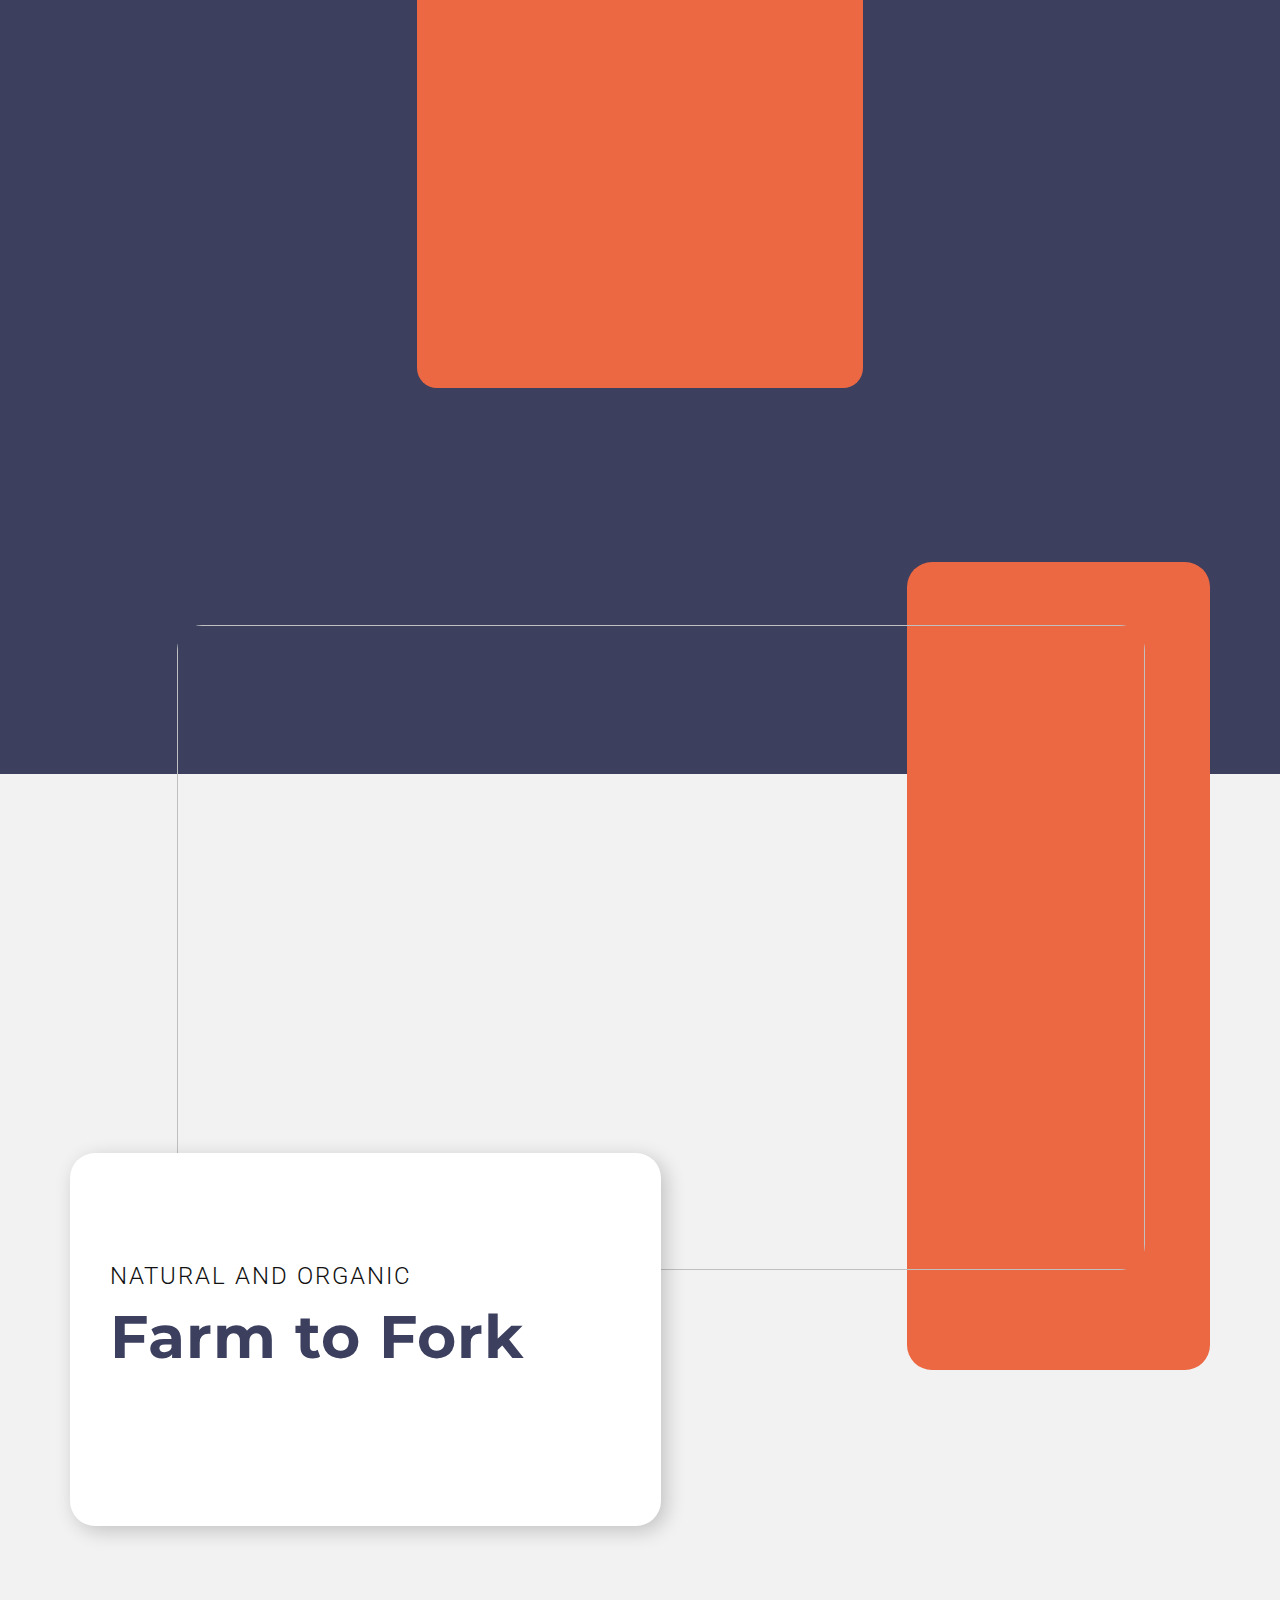
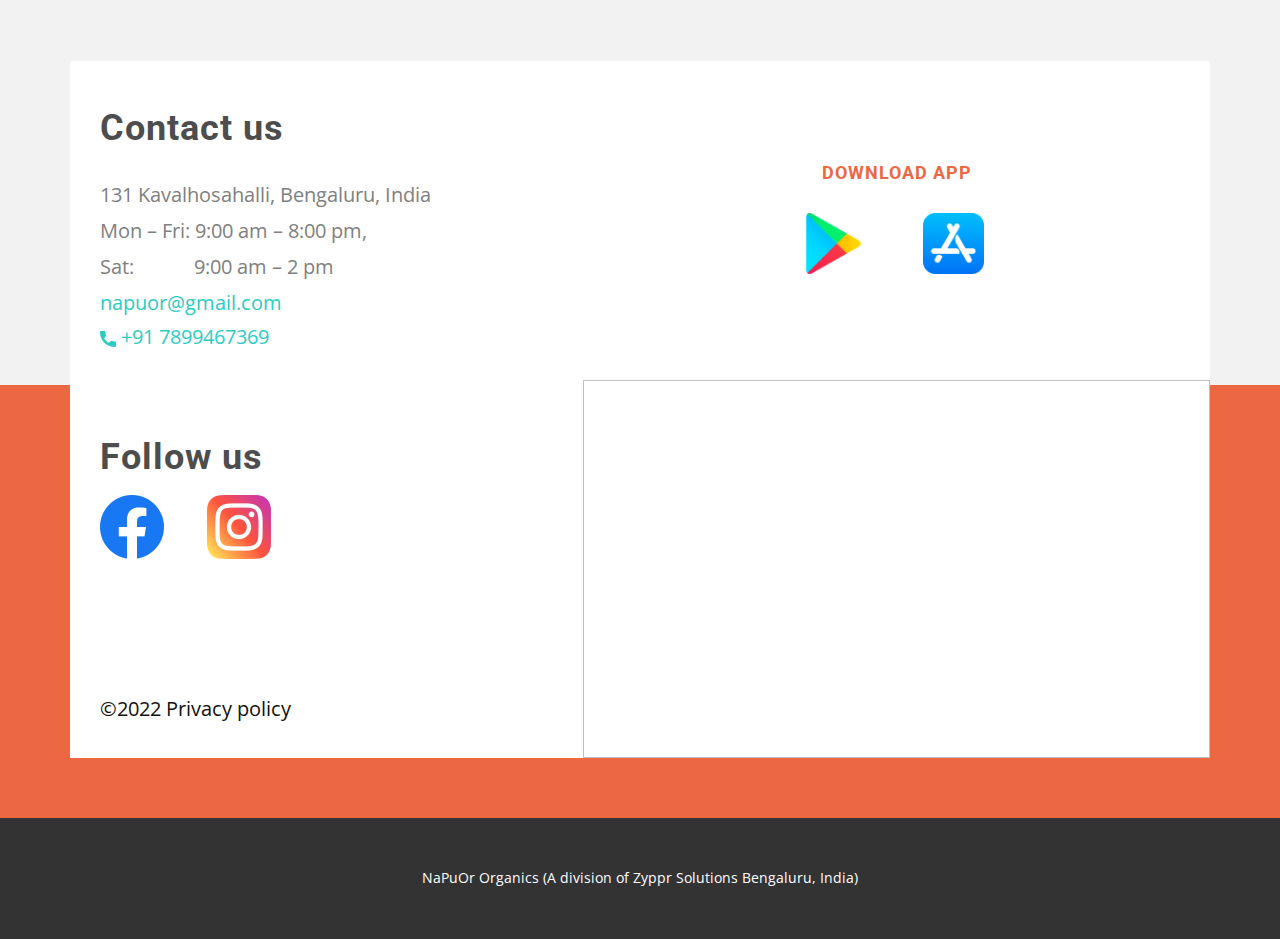
==== commit 597ab54a: "Favicon" ====
--- a/Home.html
+++ b/Home.html
@@ -1,16 +1,17 @@
 <!DOCTYPE html>
-<html style="font-size: 16px;">
+<html style="font-size: 16px;" lang="en-IN">
   <head>
     <meta name="viewport" content="width=device-width, initial-scale=1.0">
     <meta charset="utf-8">
     <meta name="keywords" content="​Interested in Losing Weight?, ​Best Weight Loss Programs for 2022, ​Weight loss nutrition plan, ​Weight Loss Challenge, ​How to Lose Weight Fast in 3 Simple Steps, Contact us, Follow us">
-    <meta name="description" content="">
+    <meta name="description" content="NaPuOr stands for nature pure organic. It produces and packages certified organic grocery and non perishable produce.">
     <title>Home</title>
     <link rel="stylesheet" href="nicepage.css" media="screen">
 <link rel="stylesheet" href="Home.css" media="screen">
     <script class="u-script" type="text/javascript" src="jquery-1.9.1.min.js" defer=""></script>
     <script class="u-script" type="text/javascript" src="nicepage.js" defer=""></script>
     <meta name="generator" content="Nicepage 4.11.4, nicepage.com">
+    <link rel="icon" href="images/favicon.png">
     <link id="u-theme-google-font" rel="stylesheet" href="https://fonts.googleapis.com/css?family=Roboto:100,100i,300,300i,400,400i,500,500i,700,700i,900,900i|Open+Sans:300,300i,400,400i,500,500i,600,600i,700,700i,800,800i">
     <link id="u-page-google-font" rel="stylesheet" href="https://fonts.googleapis.com/css?family=Roboto:100,100i,300,300i,400,400i,500,500i,700,700i,900,900i|Oswald:200,300,400,500,600,700|PT+Sans:400,400i,700,700i|Montserrat:100,100i,200,200i,300,300i,400,400i,500,500i,600,600i,700,700i,800,800i,900,900i">
     
@@ -31,7 +32,7 @@
 }</script>
     <meta name="theme-color" content="#3c3f5d">
     <meta property="og:title" content="Home">
-    <meta property="og:description" content="">
+    <meta property="og:description" content="NaPuOr stands for nature pure organic. It produces and packages certified organic grocery and non perishable produce.">
     <meta property="og:type" content="website">
     <link rel="canonical" href="/">
   </head>
@@ -91,7 +92,7 @@
     <section class="u-clearfix u-grey-5 u-section-1" id="carousel_86f6">
       <div class="u-clearfix u-sheet u-sheet-1">
         <div class="u-bottom-right-radius-25 u-gradient u-shape u-shape-round u-shape-1"></div>
-        <img class="u-image u-image-round u-radius-25 u-image-1" data-image-width="1280" data-image-height="853" src="images/g115ce9137bf32ac6067e7270cacbc5ced10d6faba885a6357a0a296dc52d414ec3a38e868cc83e3408c6244395d417e6cac36826823bdabf99e64fe4fdd3b287_1280.jpg" data-href="https://play.google.com/store/apps/details?id=com.senseeot.napuor&amp;gl=IN">
+        <img class="u-image u-image-round u-radius-25 lazyload u-image-1" data-image-width="1280" data-image-height="853" data-href="https://play.google.com/store/apps/details?id=com.senseeot.napuor&amp;gl=IN" data-src="images/g115ce9137bf32ac6067e7270cacbc5ced10d6faba885a6357a0a296dc52d414ec3a38e868cc83e3408c6244395d417e6cac36826823bdabf99e64fe4fdd3b287_1280.jpg">
         <div class="u-align-left u-container-style u-group u-palette-1-dark-2 u-radius-25 u-shape-round u-group-1">
           <div class="u-container-layout u-container-layout-1">
             <h5 class="u-text u-text-default u-text-1"> NaPUOR</h5>
@@ -101,27 +102,35 @@
         <div class="u-list u-list-1">
           <div class="u-repeater u-repeater-1">
             <div class="u-align-left u-container-style u-list-item u-radius-25 u-repeater-item u-shape-round u-white u-list-item-1">
-              <div class="u-container-layout u-similar-container u-valign-bottom u-container-layout-2"><span class="u-file-icon u-icon u-icon-1"><img src="images/1046790.png" alt=""></span>
+              <div class="u-container-layout u-similar-container u-valign-bottom u-container-layout-2"><span class="u-file-icon u-icon u-icon-1" data-href="https://napuor.github.io/"><img src="images/1046790.png" alt=""></span>
                 <h6 class="u-custom-font u-font-pt-sans u-text u-text-palette-1-base u-text-3">Sauce</h6>
-                <p class="u-text u-text-4">Organic Jaggery and Organic Spices,Himalayan Pink Salt</p>
+                <p class="u-text u-text-4">
+                  <a class="u-active-none u-border-none u-btn u-button-link u-button-style u-hover-none u-none u-text-palette-1-base u-btn-1" href="https://napuor.github.io/">Organic Jaggery and Organic Spices,Himalayan Pink Salt</a>
+                </p>
               </div>
             </div>
             <div class="u-align-left u-container-style u-list-item u-radius-25 u-repeater-item u-shape-round u-video-cover u-white u-list-item-2">
-              <div class="u-container-layout u-similar-container u-valign-bottom u-container-layout-3"><span class="u-file-icon u-icon u-icon-2"><img src="images/590749.png" alt=""></span>
+              <div class="u-container-layout u-similar-container u-valign-bottom u-container-layout-3"><span class="u-file-icon u-icon u-icon-2" data-href="https://napuor.github.io/"><img src="images/590749.png" alt=""></span>
                 <h6 class="u-custom-font u-font-pt-sans u-text u-text-palette-1-base u-text-5">Coffee</h6>
-                <p class="u-text u-text-6">Exceptionally low acrylamide content&nbsp;</p>
+                <p class="u-text u-text-6">
+                  <a class="u-active-none u-border-none u-btn u-button-link u-button-style u-hover-none u-none u-text-palette-1-base u-btn-2" href="https://napuor.github.io/">Exceptionally low acrylamide content&nbsp;</a>
+                </p>
               </div>
             </div>
             <div class="u-align-left u-container-style u-list-item u-radius-25 u-repeater-item u-shape-round u-video-cover u-white u-list-item-3">
-              <div class="u-container-layout u-similar-container u-valign-bottom u-container-layout-4"><span class="u-file-icon u-icon u-icon-3"><img src="images/3063433.png" alt=""></span>
+              <div class="u-container-layout u-similar-container u-valign-bottom u-container-layout-4"><span class="u-file-icon u-icon u-icon-3" data-href="https://napuor.github.io/"><img src="images/3063433.png" alt=""></span>
                 <h6 class="u-custom-font u-font-pt-sans u-text u-text-palette-1-base u-text-7">Edible Oil</h6>
-                <p class="u-text u-text-8">Rich in vitamins, minerals, proteins, essential&nbsp;oils, and fatty acids</p>
+                <p class="u-text u-text-8">
+                  <a class="u-active-none u-border-none u-btn u-button-link u-button-style u-hover-none u-none u-text-palette-1-base u-btn-3" href="https://napuor.github.io/">Rich in vitamins, minerals, proteins, essential&nbsp;oils, and fatty acids</a>
+                </p>
               </div>
             </div>
             <div class="u-align-left u-container-style u-list-item u-radius-25 u-repeater-item u-shape-round u-video-cover u-white u-list-item-4">
-              <div class="u-container-layout u-similar-container u-valign-bottom u-container-layout-5"><span class="u-file-icon u-icon u-icon-4"><img src="images/3453333.png" alt=""></span>
+              <div class="u-container-layout u-similar-container u-valign-bottom u-container-layout-5"><span class="u-file-icon u-icon u-icon-4" data-href="https://napuor.github.io/"><img src="images/3453333.png" alt=""></span>
                 <h6 class="u-custom-font u-font-pt-sans u-text u-text-palette-1-base u-text-9">Millets</h6>
-                <p class="u-text u-text-10">Organic Millet&nbsp;hulled, whole grain seeds, gluten free</p>
+                <p class="u-text u-text-10">
+                  <a class="u-active-none u-border-none u-btn u-button-link u-button-style u-hover-none u-none u-text-palette-1-base u-btn-4" href="https://napuor.github.io/">Organic Millet&nbsp;hulled, whole grain seeds, gluten free</a>
+                </p>
               </div>
             </div>
           </div>
@@ -130,7 +139,7 @@
     </section>
     <section class="u-clearfix u-grey-5 u-section-2" id="sec-0b6e">
       <div class="u-palette-1-dark-2 u-shape u-shape-rectangle u-shape-1"></div>
-      <img src="images/tomatosaucefs.png" alt="" class="u-image u-image-round u-radius-24 u-image-1" data-image-width="864" data-image-height="864" data-href="https://napuor.github.io/">
+      <img alt="" class="u-image u-image-round u-radius-24 lazyload u-image-1" data-image-width="864" data-image-height="864" data-href="https://napuor.github.io/" data-src="images/tomatosaucefs.png">
       <div class="u-align-center u-container-style u-group u-palette-2-base u-radius-25 u-shape-round u-group-1">
         <div class="u-container-layout u-container-layout-1">
           <h2 class="u-text u-text-body-alt-color u-text-1"> Best Organic Tomato Sauce</h2>
@@ -147,7 +156,7 @@
     <section class="u-clearfix u-grey-5 u-valign-middle-md u-section-3" id="carousel_f0b4">
       <div class="u-bottom-left-radius-20 u-expanded-height u-palette-1-base u-shape u-shape-round u-shape-1"></div>
       <div class="u-palette-2-base u-radius-25 u-shape u-shape-round u-shape-2"></div>
-      <img src="images/desi-cow-ghee.jpg" class="u-align-left u-image u-image-round u-radius-25 u-image-1" data-image-width="960" data-image-height="960" data-href="https://napuor.github.io/">
+      <img class="u-align-left u-image u-image-round u-radius-25 lazyload u-image-1" data-image-width="960" data-image-height="960" data-href="https://napuor.github.io/" data-src="images/desi-cow-ghee.jpg">
       <div class="u-align-left u-container-style u-group u-radius-50 u-shape-round u-similar-fill u-white u-group-1">
         <div class="u-container-layout u-padding-12 u-valign-middle u-container-layout-1">
           <h3 class="u-text u-text-default u-text-1">Desi Cow Ghee</h3>
@@ -180,7 +189,7 @@
                     <div class="u-layout-row">
                       <div class="u-container-style u-layout-cell u-size-60 u-layout-cell-2">
                         <div class="u-container-layout u-valign-top u-container-layout-2"><span class="u-file-icon u-icon u-spacing-10 u-icon-1"><img src="images/1588024.png" alt=""></span>
-                          <h2 class="u-text u-text-default u-text-palette-1-base u-text-2">Organic and Sustainable Agriculture</h2>
+                          <h2 class="u-text u-text-palette-1-base u-text-2">Organic and Sustainable Agriculture</h2>
                           <p class="u-text u-text-3"> Organic farming is a particularly resource-conserving and environmentally friendly farming system based on the principle of sustainability.</p>
                         </div>
                       </div>
@@ -220,7 +229,7 @@
     <section class="u-clearfix u-grey-5 u-section-5" id="carousel_14f9">
       <div class="u-bottom-right-radius-25 u-palette-1-base u-shape u-shape-round u-shape-1"></div>
       <div class="u-bottom-right-radius-25 u-palette-2-base u-shape u-shape-round u-shape-2"></div>
-      <img class="u-image u-image-round u-radius-25 u-image-1" alt="" data-image-width="500" data-image-height="300" src="images/millet.png" data-href="https://napuor.github.io/">
+      <img class="u-image u-image-round u-radius-25 lazyload u-image-1" alt="" data-image-width="500" data-image-height="300" data-href="https://napuor.github.io/" data-src="images/millet.png">
       <div class="u-container-style u-group u-palette-1-base u-shape-rectangle u-group-1">
         <div class="u-container-layout u-valign-top u-container-layout-1">
           <h3 class="u-align-left u-text u-text-body-alt-color u-text-1"> Tasty and Pure</h3>
@@ -236,14 +245,14 @@
           <h2 class="u-text u-text-1">Instant Coffee</h2>
           <p class="u-text u-text-2"> Organic Instant Coffee tastes great and is&nbsp;<b>much healthier than regular instant coffee</b>&nbsp;because Organic Instant Coffee doesn't contain any harmful chemicals, preservatives, or artificial ingredients.
           </p>
-          <div class="u-image u-image-circle u-image-1" alt="" data-image-width="375" data-image-height="336" data-href="https://napuor.github.io/"></div>
+          <div class="u-image u-image-circle lazyload u-image-1" alt="" data-image-width="375" data-image-height="336" data-href="https://napuor.github.io/" data-bg="url(&quot;images/coffee.png&quot;)"></div>
         </div>
       </div>
     </section>
     <section class="u-clearfix u-grey-5 u-section-7" id="carousel_ad74">
       <div class="u-expanded-width u-palette-1-base u-shape u-shape-rectangle u-shape-1"></div>
       <div class="u-palette-2-base u-radius-25 u-shape u-shape-round u-shape-2"></div>
-      <img class="u-image u-image-round u-radius-25 u-image-1" data-image-width="1280" data-image-height="853" src="images/g5a005ced2e703214bdaac4ba0c9712c836db19d71d9afcc337c51bb4d5bf2a2d2394edb089111dda2a12434d7b88cdb9a5ffccaae8244e5b8f0cb793a13bb990_1280.jpg" data-href="https://napuor.github.io/">
+      <img class="u-image u-image-round u-radius-25 lazyload u-image-1" data-image-width="1280" data-image-height="853" data-href="https://napuor.github.io/" data-src="images/g5a005ced2e703214bdaac4ba0c9712c836db19d71d9afcc337c51bb4d5bf2a2d2394edb089111dda2a12434d7b88cdb9a5ffccaae8244e5b8f0cb793a13bb990_1280.jpg">
       <div class="u-align-left u-container-style u-group u-radius-25 u-shape-round u-white u-group-1">
         <div class="u-container-layout u-container-layout-1">
           <h3 class="u-text u-text-default u-text-1"> Natural and organic</h3>
@@ -285,7 +294,7 @@
                 <div class="u-align-left u-container-style u-layout-cell u-right-cell u-size-60 u-white u-layout-cell-3">
                   <div class="u-container-layout u-container-layout-4">
                     <h5 class="u-text u-text-default u-text-palette-2-base u-text-5">Download app</h5><span class="u-file-icon u-icon u-icon-4" data-href="https://play.google.com/store/apps/details?id=com.senseeot.napuor&amp;gl=IN"><img src="images/6124997.png" alt=""></span><span class="u-file-icon u-icon u-icon-5" data-href="https://apps.apple.com/in/app/napuor/id1622264576?l=en"><img src="images/5977575.png" alt=""></span>
-                    <img class="u-expanded-width u-image u-image-default u-image-1" src="images/rice_sow_adult_ancient_asia_the_job_pretty_beauty-1026149.jpg" alt="" data-image-width="1200" data-image-height="786" data-href="https://napuor.github.io/">
+                    <img class="u-expanded-width u-image u-image-default lazyload u-image-1" alt="" data-image-width="1200" data-image-height="786" data-href="https://napuor.github.io/" data-src="images/rice_sow_adult_ancient_asia_the_job_pretty_beauty-1026149.jpg">
                   </div>
                 </div>
               </div>
@@ -299,16 +308,5 @@
     <footer class="u-align-center u-clearfix u-footer u-grey-80 u-footer" id="sec-c04b"><div class="u-clearfix u-sheet u-sheet-1">
         <p class="u-small-text u-text u-text-variant u-text-1">NaPuOr Organics (A division of Zyppr Solutions Bengaluru, India)</p>
       </div></footer>
-    <section class="u-backlink u-clearfix u-grey-80">
-      <a class="u-link" href="https://nicepage.com/templates" target="_blank">
-        <span>Template</span>
-      </a>
-      <p class="u-text">
-        <span>created with</span>
-      </p>
-      <a class="u-link" href="https://nicepage.com/html-website-builder" target="_blank">
-        <span>HTML Website Builder</span>
-      </a>. 
-    </section>
   </body>
 </html>--- a/nicepage.css
+++ b/nicepage.css
@@ -36820,15 +36820,17 @@
 }
 
 .u-header .u-icon-1 {
-  width: 64px;
-  height: 64px;
+  width: 41px;
+  height: 41px;
   margin: -85px auto 0 410px;
+  padding: 0;
 }
 
 .u-header .u-icon-2 {
-  width: 64px;
-  height: 64px;
-  margin: -64px auto 37px;
+  width: 41px;
+  height: 41px;
+  margin: -41px auto 60px 538px;
+  padding: 0;
 }
 @media (max-width: 1199px) {
   .u-header .u-image-1 {
@@ -36845,18 +36847,26 @@
   }
 
   .u-header .u-icon-1 {
-    width: 64px;
+    width: 41px;
+    height: 41px;
     margin-left: 338px;
   }
 
   .u-header .u-icon-2 {
-    margin-top: -64px;
+    width: 41px;
+    height: 41px;
+    margin-top: -41px;
+    margin-left: 444px;
   }
 }
 @media (max-width: 991px) {
   .u-header .u-icon-1 {
     margin-left: 259px;
   }
+
+  .u-header .u-icon-2 {
+    margin-left: 340px;
+  }
 }
 @media (max-width: 767px) {
   .u-header .u-icon-1 {
@@ -36865,6 +36875,7 @@
 
   .u-header .u-icon-2 {
     margin-top: 20px;
+    margin-left: 255px;
   }
 }
 @media (max-width: 575px) {
@@ -36873,7 +36884,7 @@
   }
 
   .u-header .u-image-1 {
-    margin-top: 36px;
+    margin-top: 47px;
   }
 
   .u-header .u-icon-1 {
@@ -36881,9 +36892,7 @@
   }
 
   .u-header .u-icon-2 {
-    margin-top: -64px;
-    margin-right: 73px;
-    margin-bottom: 36px;
+    margin: -41px 73px 47px 161px;
   }
 }
  .u-footer {
--- a/Home.css
+++ b/Home.css
@@ -82,6 +82,11 @@
   margin: 37px 1px 0;
 }
 
+.u-section-1 .u-btn-1 {
+  background-image: none;
+  padding: 0;
+}
+
 .u-section-1 .u-list-item-2 {
   box-shadow: 5px 5px 20px 0 rgba(0,0,0,0.4);
 }
@@ -109,6 +114,11 @@
   margin: 37px 1px 0;
 }
 
+.u-section-1 .u-btn-2 {
+  background-image: none;
+  padding: 0;
+}
+
 .u-section-1 .u-list-item-3 {
   box-shadow: 5px 5px 20px 0 rgba(0,0,0,0.4);
 }
@@ -136,6 +146,11 @@
   margin: 37px 1px 0;
 }
 
+.u-section-1 .u-btn-3 {
+  background-image: none;
+  padding: 0;
+}
+
 .u-section-1 .u-list-item-4 {
   box-shadow: 5px 5px 20px 0 rgba(0,0,0,0.4);
 }
@@ -161,6 +176,11 @@
 .u-section-1 .u-text-10 {
   font-style: italic;
   margin: 37px 1px 0;
+}
+
+.u-section-1 .u-btn-4 {
+  background-image: none;
+  padding: 0;
 }
 
 @media (max-width: 1199px) {
@@ -902,6 +922,11 @@
     min-height: 458px;
   }
 
+  .u-section-4 .u-container-layout-2 {
+    padding-left: 0;
+    padding-bottom: 0;
+  }
+
   .u-section-4 .u-text-2 {
     width: auto;
   }
@@ -1143,7 +1168,6 @@
 .u-section-6 .u-image-1 {
   width: 355px;
   height: 355px;
-  background-image: url("images/coffee.png");
   background-position: 50% 50%;
   text-align: start;
   margin: 40px auto 0;
@@ -1435,7 +1459,7 @@
 }
 
 .u-section-8 .u-layout-cell-3 {
-  min-height: 696px;
+  min-height: 697px;
   background-image: none;
 }
 
@@ -1451,23 +1475,23 @@
 }
 
 .u-section-8 .u-icon-4 {
-  width: 124px;
-  height: 124px;
-  margin: 29px auto 0 148px;
+  width: 61px;
+  height: 61px;
+  margin: 29px auto 0 220px;
   padding: 0;
 }
 
 .u-section-8 .u-icon-5 {
-  width: 124px;
-  height: 124px;
-  margin: -130px 148px 0 auto;
+  width: 61px;
+  height: 61px;
+  margin: -61px 226px 0 auto;
   padding: 0;
 }
 
 .u-section-8 .u-image-1 {
   height: 378px;
-  margin-top: 49px;
-  margin-bottom: -30px;
+  margin-top: 106px;
+  margin-bottom: 0;
 }
 
 @media (max-width: 1199px) {
@@ -1505,6 +1529,7 @@
 
   .u-section-8 .u-icon-5 {
     margin-top: 43px;
+    margin-right: 186px;
   }
 
   .u-section-8 .u-image-1 {
@@ -1542,6 +1567,10 @@
     min-height: 749px;
   }
 
+  .u-section-8 .u-container-layout-4 {
+    padding: 0;
+  }
+
   .u-section-8 .u-text-5 {
     margin-right: 113px;
   }
@@ -1553,7 +1582,7 @@
 
   .u-section-8 .u-icon-5 {
     margin-top: 25px;
-    margin-right: 113px;
+    margin-right: 142px;
   }
 
   .u-section-8 .u-image-1 {
@@ -1585,7 +1614,7 @@
   }
 
   .u-section-8 .u-icon-5 {
-    margin-top: -130px;
+    margin-top: -61px;
   }
 
   .u-section-8 .u-image-1 {
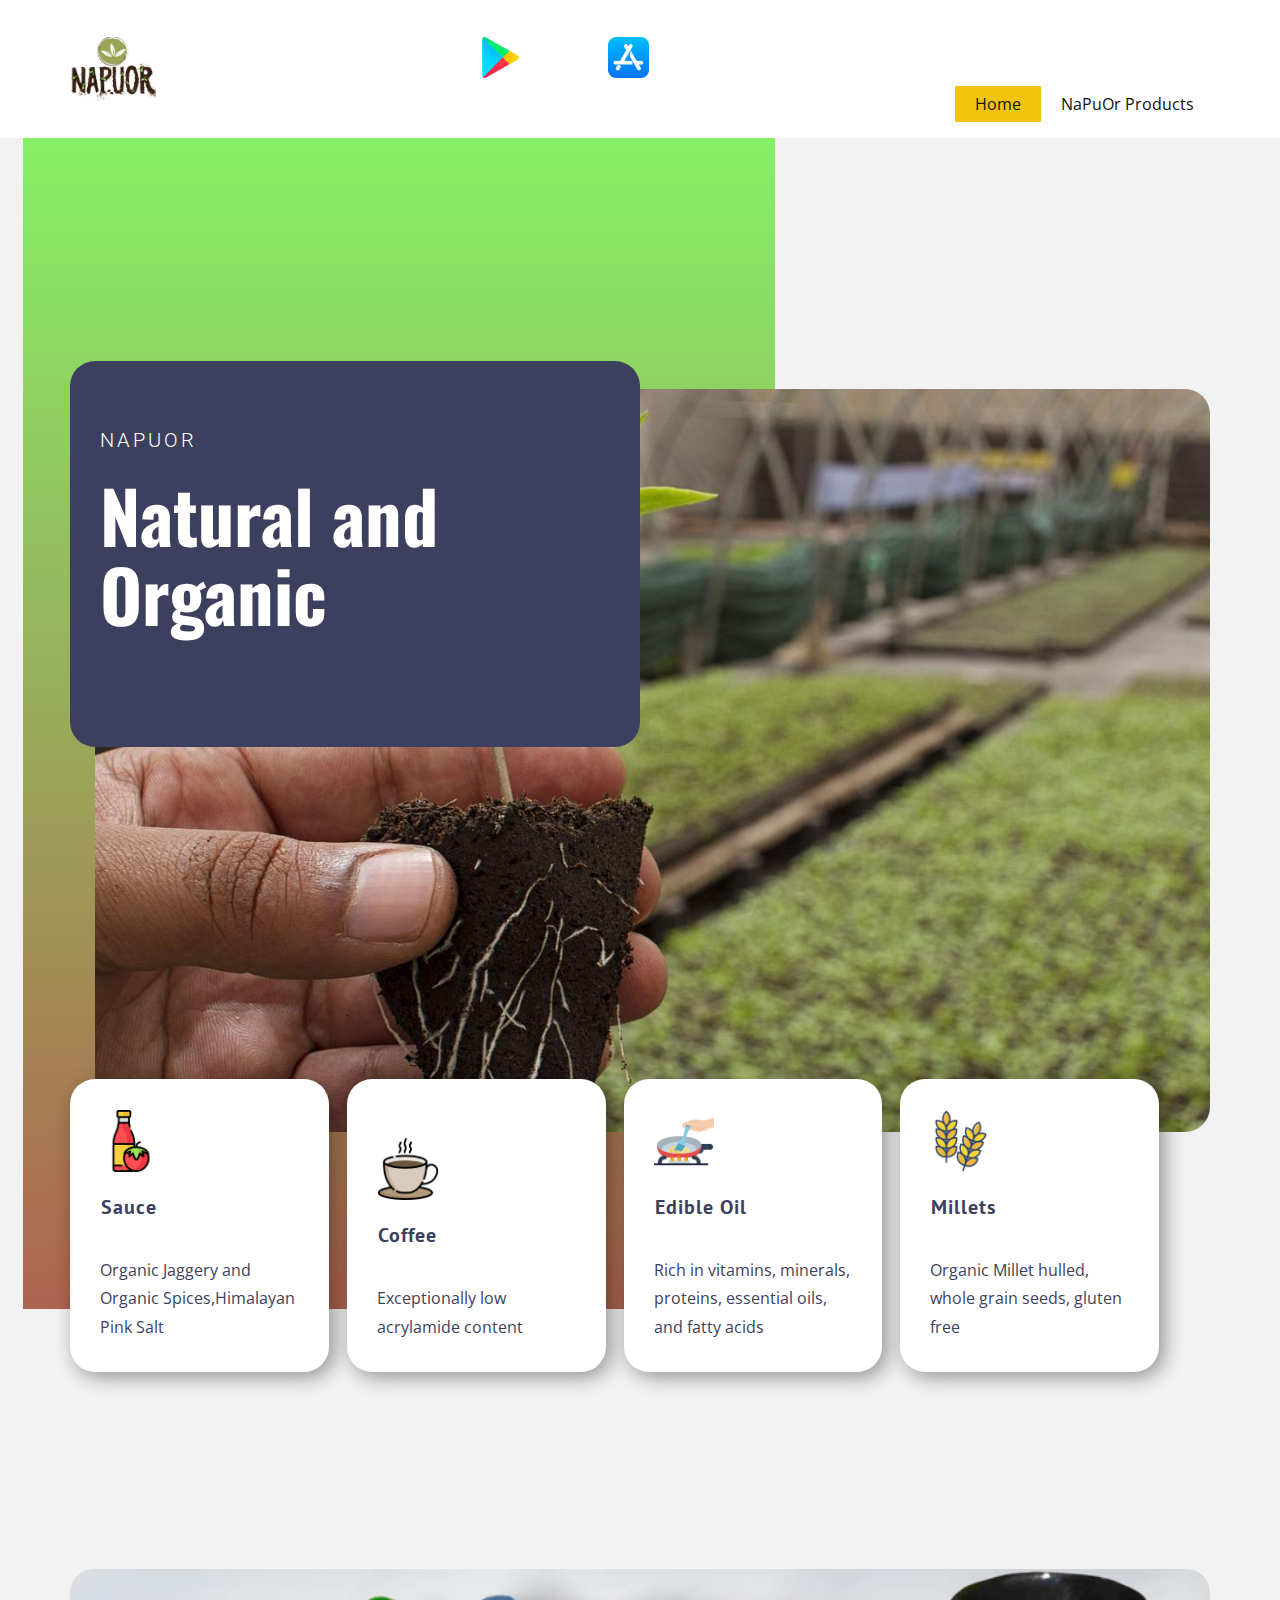
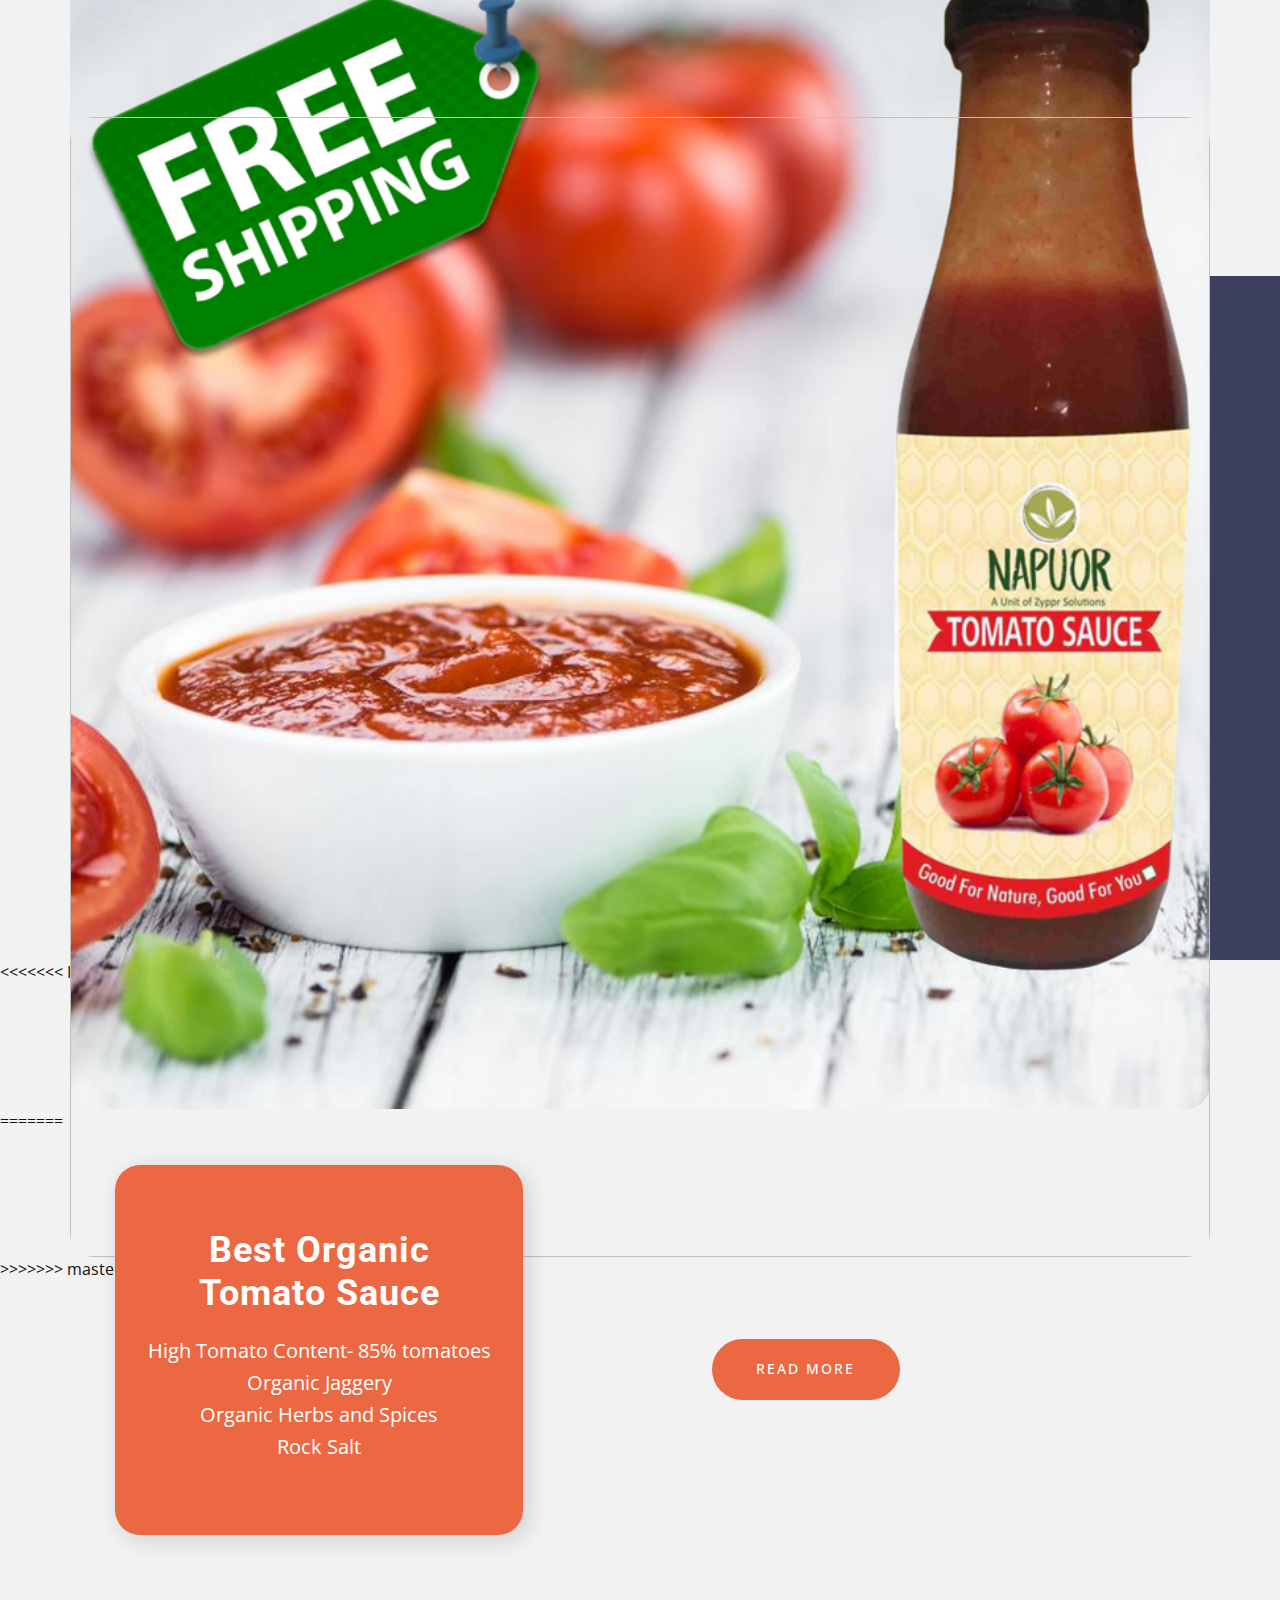
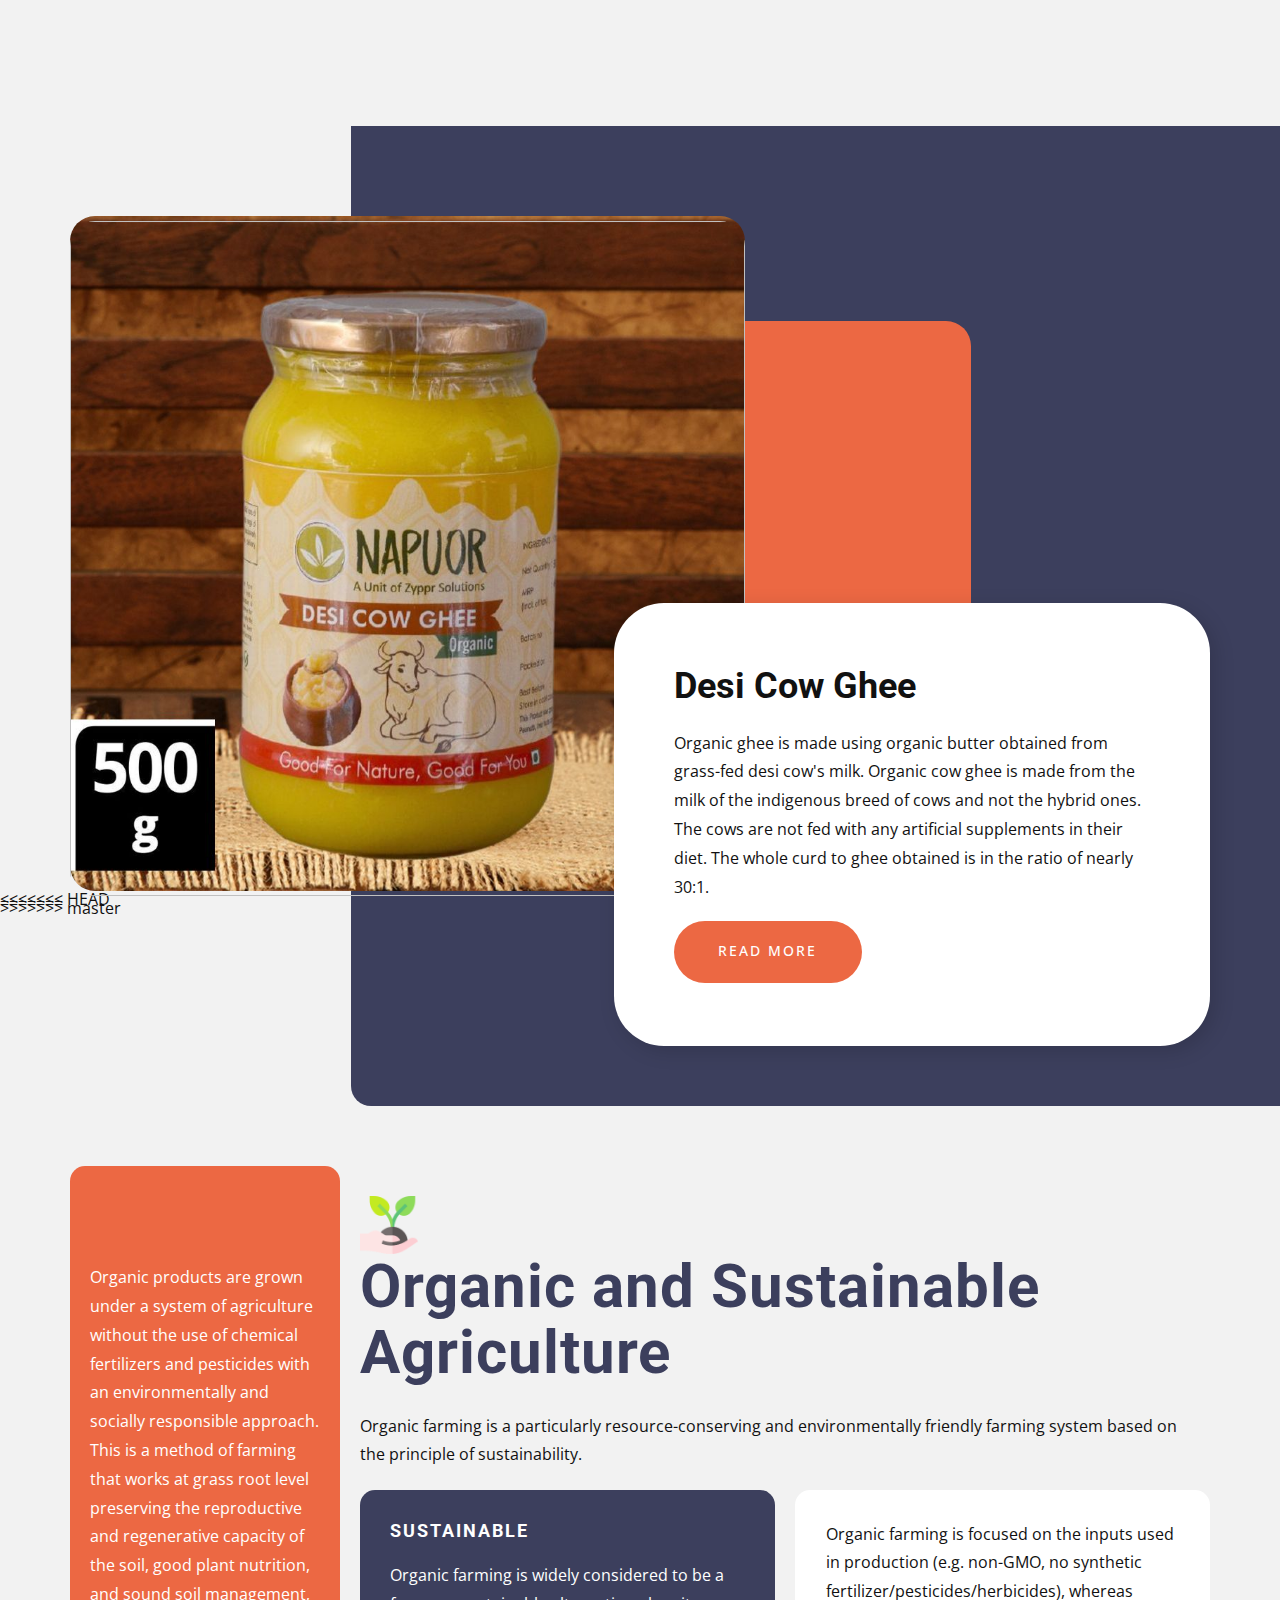
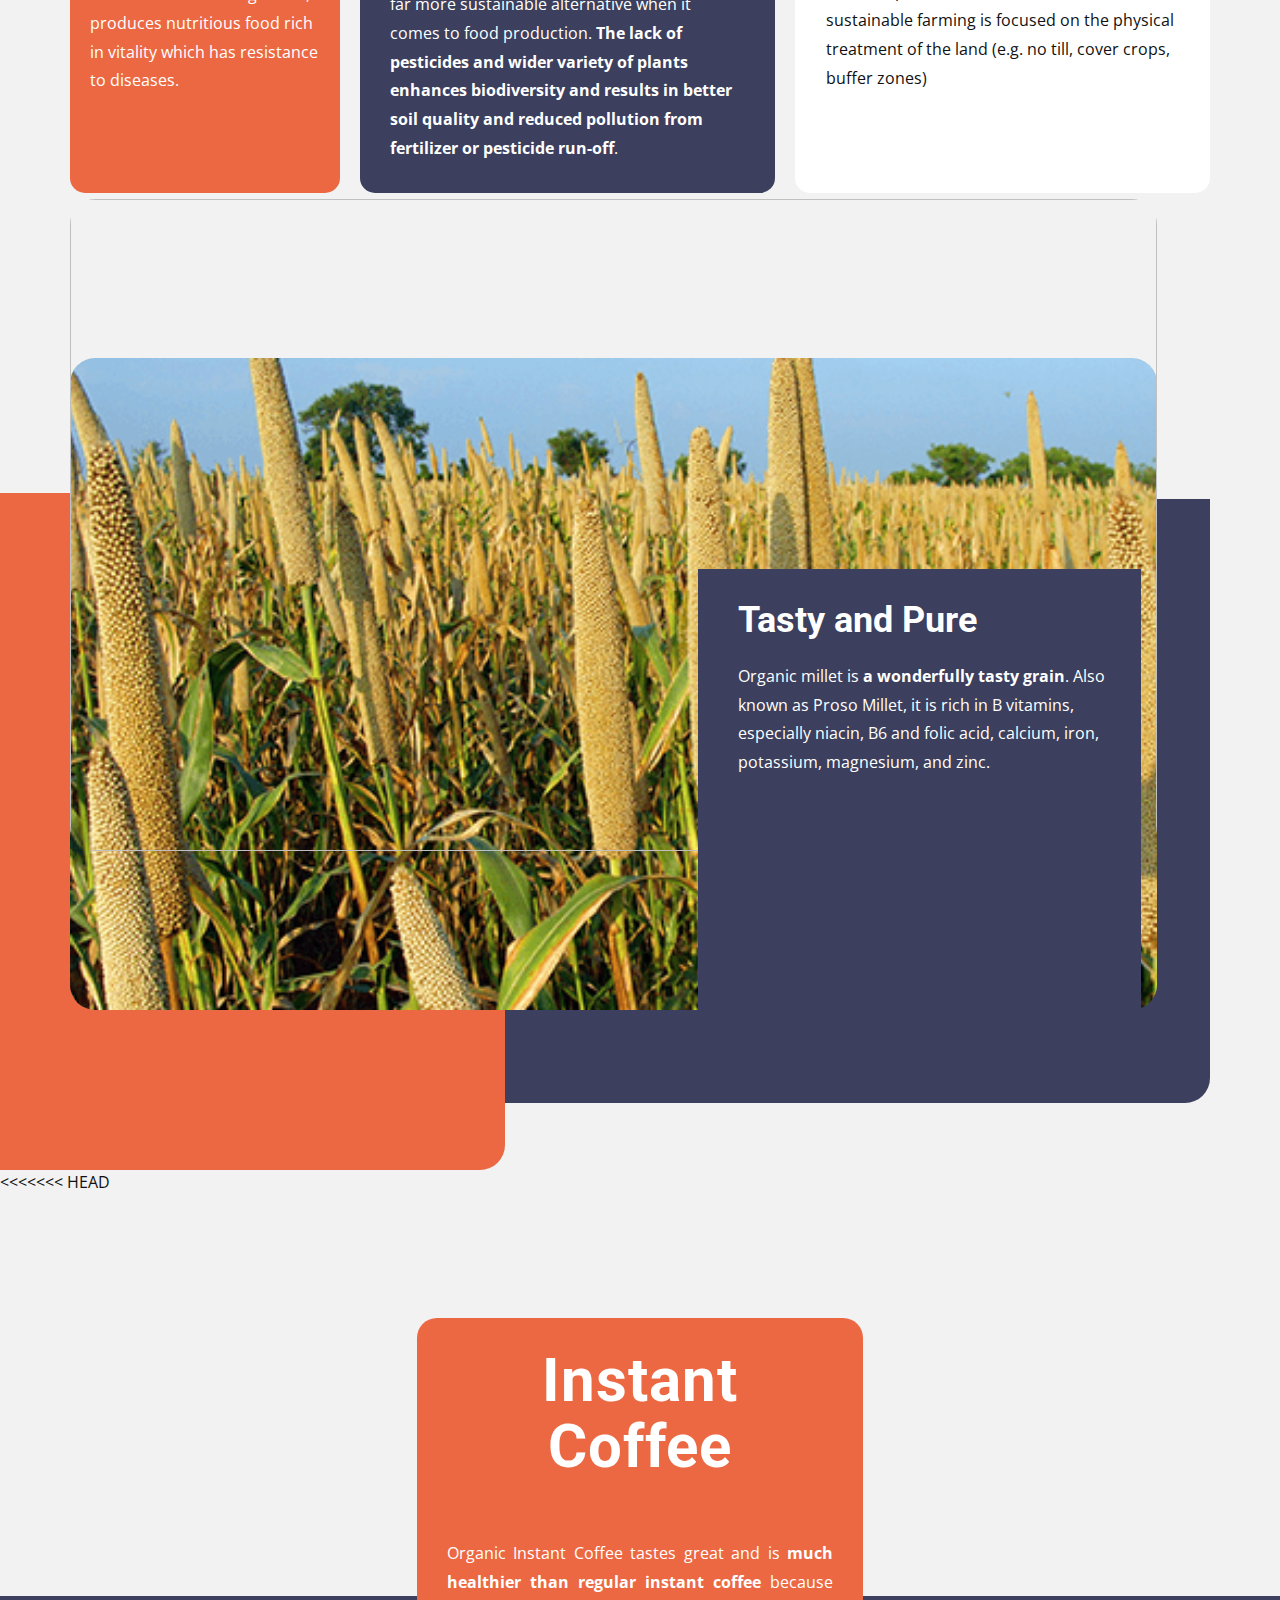
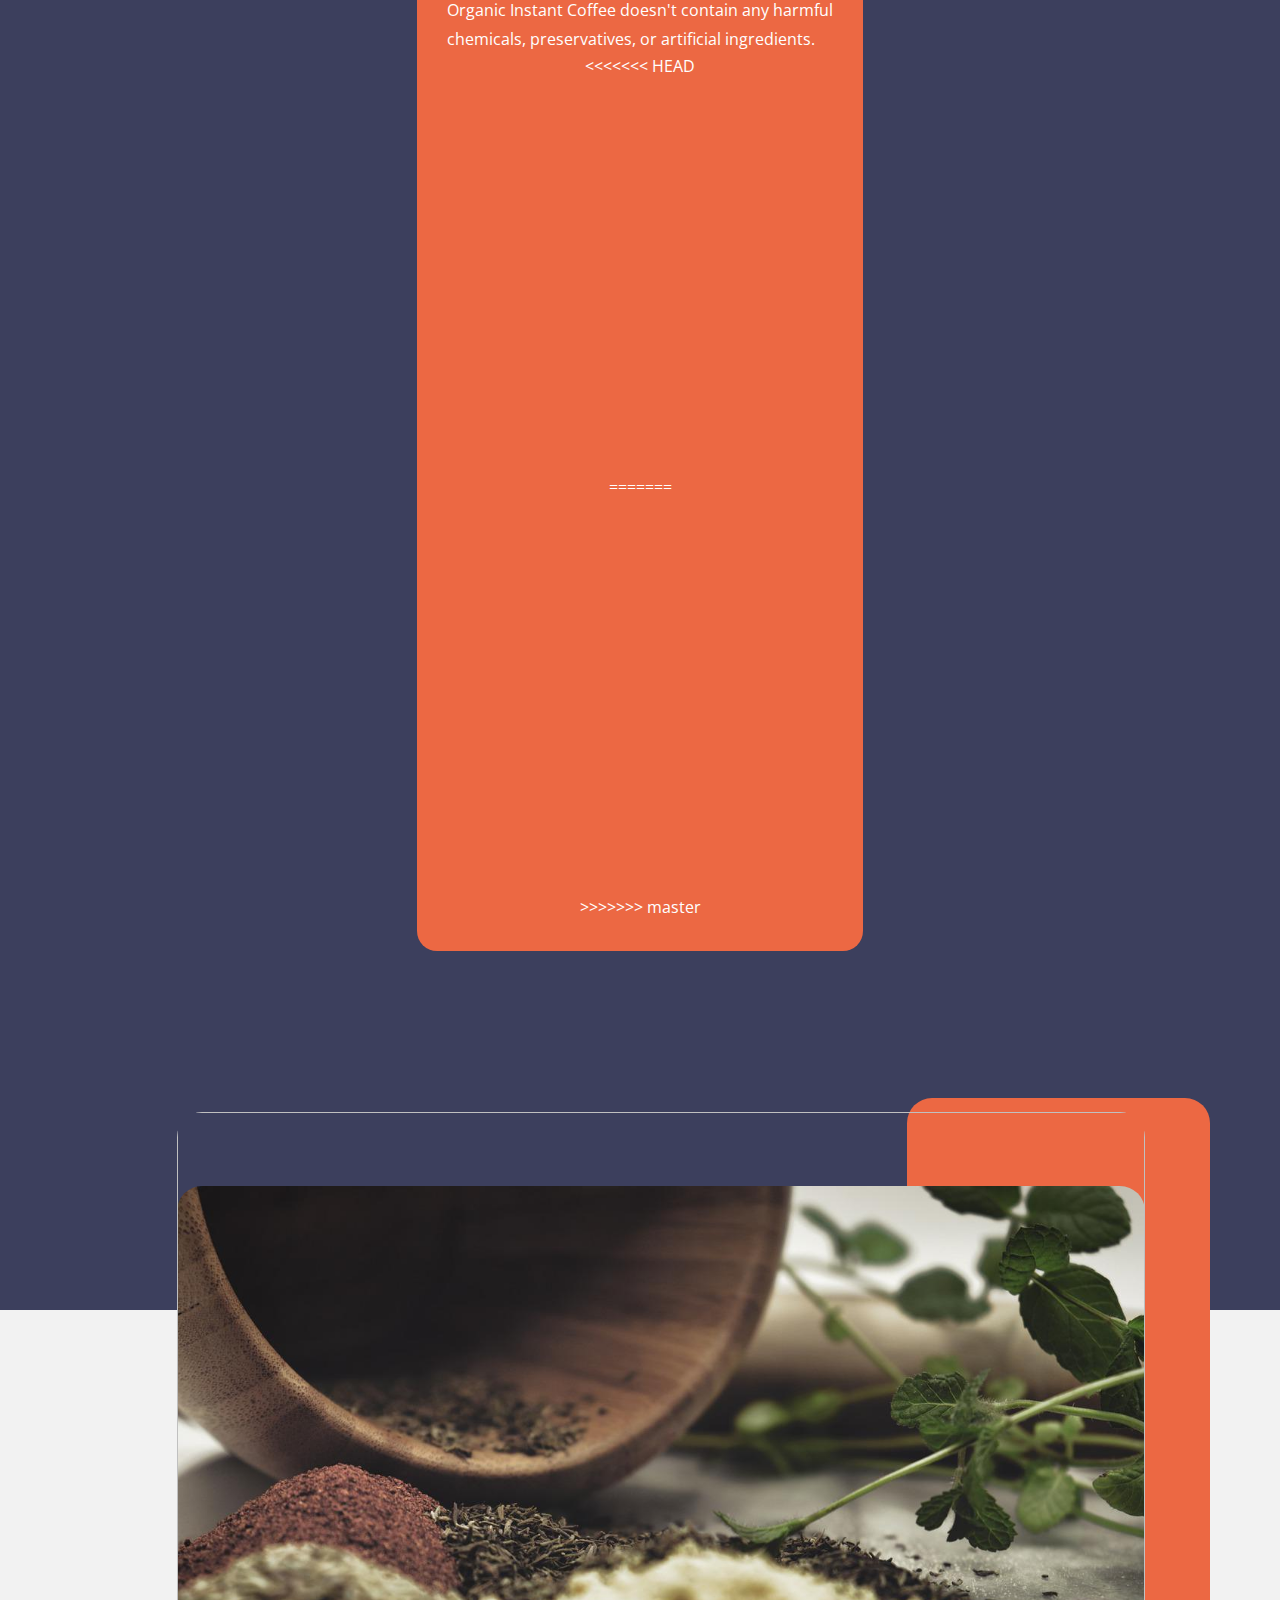
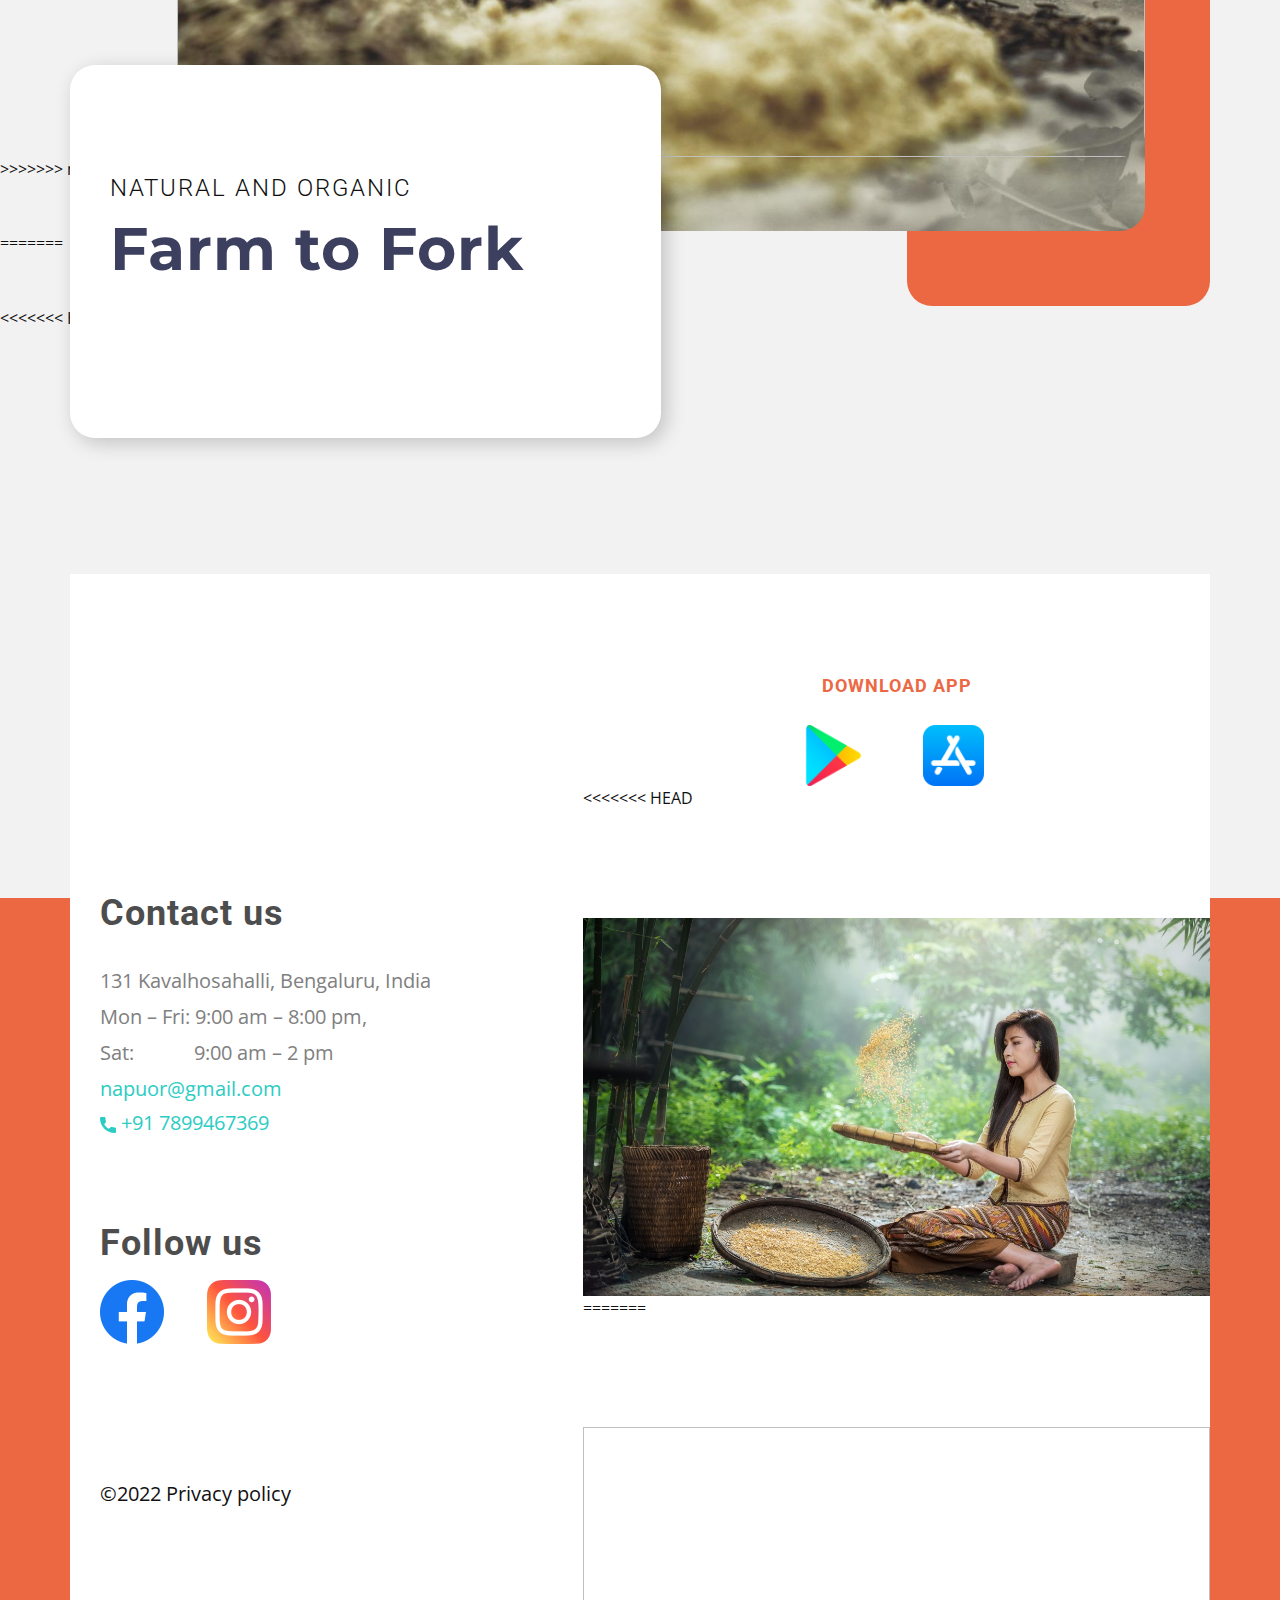
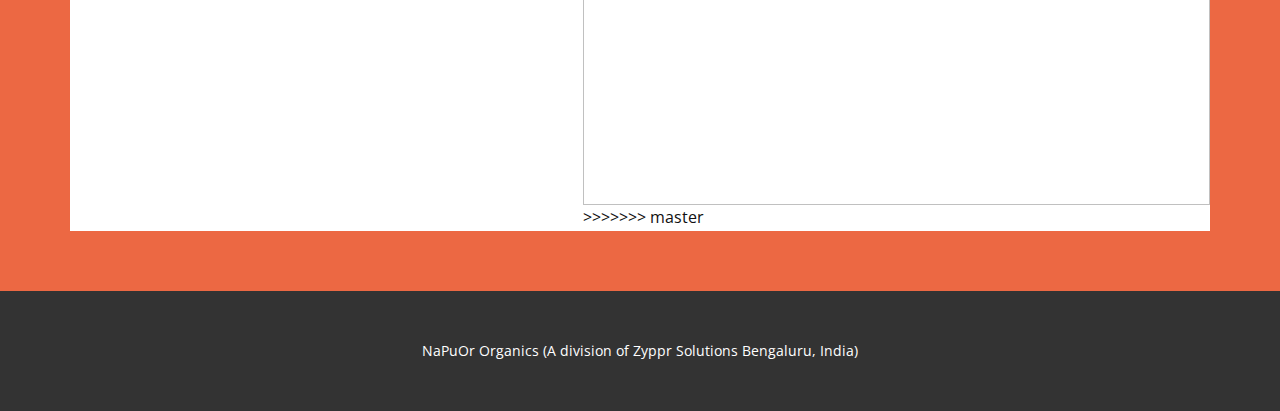
==== commit 707488e8: "v2.0" ====
--- a/Home.html
+++ b/Home.html
@@ -139,7 +139,11 @@
     </section>
     <section class="u-clearfix u-grey-5 u-section-2" id="sec-0b6e">
       <div class="u-palette-1-dark-2 u-shape u-shape-rectangle u-shape-1"></div>
+<<<<<<< HEAD
+      <img src="images/tomatosaucefs.png" alt="" class="u-image u-image-round u-radius-24 u-image-1" data-image-width="864" data-image-height="864" data-href="https://napuor.github.io/">
+=======
       <img alt="" class="u-image u-image-round u-radius-24 lazyload u-image-1" data-image-width="864" data-image-height="864" data-href="https://napuor.github.io/" data-src="images/tomatosaucefs.png">
+>>>>>>> master
       <div class="u-align-center u-container-style u-group u-palette-2-base u-radius-25 u-shape-round u-group-1">
         <div class="u-container-layout u-container-layout-1">
           <h2 class="u-text u-text-body-alt-color u-text-1"> Best Organic Tomato Sauce</h2>
@@ -156,7 +160,11 @@
     <section class="u-clearfix u-grey-5 u-valign-middle-md u-section-3" id="carousel_f0b4">
       <div class="u-bottom-left-radius-20 u-expanded-height u-palette-1-base u-shape u-shape-round u-shape-1"></div>
       <div class="u-palette-2-base u-radius-25 u-shape u-shape-round u-shape-2"></div>
+<<<<<<< HEAD
+      <img src="images/desi-cow-ghee.jpg" class="u-align-left u-image u-image-round u-radius-25 u-image-1" data-image-width="960" data-image-height="960" data-href="https://napuor.github.io/">
+=======
       <img class="u-align-left u-image u-image-round u-radius-25 lazyload u-image-1" data-image-width="960" data-image-height="960" data-href="https://napuor.github.io/" data-src="images/desi-cow-ghee.jpg">
+>>>>>>> master
       <div class="u-align-left u-container-style u-group u-radius-50 u-shape-round u-similar-fill u-white u-group-1">
         <div class="u-container-layout u-padding-12 u-valign-middle u-container-layout-1">
           <h3 class="u-text u-text-default u-text-1">Desi Cow Ghee</h3>
@@ -229,7 +237,11 @@
     <section class="u-clearfix u-grey-5 u-section-5" id="carousel_14f9">
       <div class="u-bottom-right-radius-25 u-palette-1-base u-shape u-shape-round u-shape-1"></div>
       <div class="u-bottom-right-radius-25 u-palette-2-base u-shape u-shape-round u-shape-2"></div>
+<<<<<<< HEAD
+      <img class="u-image u-image-round u-radius-25 u-image-1" alt="" data-image-width="500" data-image-height="300" src="images/millet.png" data-href="https://napuor.github.io/">
+=======
       <img class="u-image u-image-round u-radius-25 lazyload u-image-1" alt="" data-image-width="500" data-image-height="300" data-href="https://napuor.github.io/" data-src="images/millet.png">
+>>>>>>> master
       <div class="u-container-style u-group u-palette-1-base u-shape-rectangle u-group-1">
         <div class="u-container-layout u-valign-top u-container-layout-1">
           <h3 class="u-align-left u-text u-text-body-alt-color u-text-1"> Tasty and Pure</h3>
@@ -245,14 +257,22 @@
           <h2 class="u-text u-text-1">Instant Coffee</h2>
           <p class="u-text u-text-2"> Organic Instant Coffee tastes great and is&nbsp;<b>much healthier than regular instant coffee</b>&nbsp;because Organic Instant Coffee doesn't contain any harmful chemicals, preservatives, or artificial ingredients.
           </p>
+<<<<<<< HEAD
+          <div class="u-image u-image-circle u-image-1" alt="" data-image-width="375" data-image-height="336" data-href="https://napuor.github.io/"></div>
+=======
           <div class="u-image u-image-circle lazyload u-image-1" alt="" data-image-width="375" data-image-height="336" data-href="https://napuor.github.io/" data-bg="url(&quot;images/coffee.png&quot;)"></div>
+>>>>>>> master
         </div>
       </div>
     </section>
     <section class="u-clearfix u-grey-5 u-section-7" id="carousel_ad74">
       <div class="u-expanded-width u-palette-1-base u-shape u-shape-rectangle u-shape-1"></div>
       <div class="u-palette-2-base u-radius-25 u-shape u-shape-round u-shape-2"></div>
+<<<<<<< HEAD
+      <img class="u-image u-image-round u-radius-25 u-image-1" data-image-width="1280" data-image-height="853" src="images/g5a005ced2e703214bdaac4ba0c9712c836db19d71d9afcc337c51bb4d5bf2a2d2394edb089111dda2a12434d7b88cdb9a5ffccaae8244e5b8f0cb793a13bb990_1280.jpg" data-href="https://napuor.github.io/">
+=======
       <img class="u-image u-image-round u-radius-25 lazyload u-image-1" data-image-width="1280" data-image-height="853" data-href="https://napuor.github.io/" data-src="images/g5a005ced2e703214bdaac4ba0c9712c836db19d71d9afcc337c51bb4d5bf2a2d2394edb089111dda2a12434d7b88cdb9a5ffccaae8244e5b8f0cb793a13bb990_1280.jpg">
+>>>>>>> master
       <div class="u-align-left u-container-style u-group u-radius-25 u-shape-round u-white u-group-1">
         <div class="u-container-layout u-container-layout-1">
           <h3 class="u-text u-text-default u-text-1"> Natural and organic</h3>
@@ -294,7 +314,11 @@
                 <div class="u-align-left u-container-style u-layout-cell u-right-cell u-size-60 u-white u-layout-cell-3">
                   <div class="u-container-layout u-container-layout-4">
                     <h5 class="u-text u-text-default u-text-palette-2-base u-text-5">Download app</h5><span class="u-file-icon u-icon u-icon-4" data-href="https://play.google.com/store/apps/details?id=com.senseeot.napuor&amp;gl=IN"><img src="images/6124997.png" alt=""></span><span class="u-file-icon u-icon u-icon-5" data-href="https://apps.apple.com/in/app/napuor/id1622264576?l=en"><img src="images/5977575.png" alt=""></span>
+<<<<<<< HEAD
+                    <img class="u-expanded-width u-image u-image-default u-image-1" src="images/rice_sow_adult_ancient_asia_the_job_pretty_beauty-1026149.jpg" alt="" data-image-width="1200" data-image-height="786" data-href="https://napuor.github.io/">
+=======
                     <img class="u-expanded-width u-image u-image-default lazyload u-image-1" alt="" data-image-width="1200" data-image-height="786" data-href="https://napuor.github.io/" data-src="images/rice_sow_adult_ancient_asia_the_job_pretty_beauty-1026149.jpg">
+>>>>>>> master
                   </div>
                 </div>
               </div>
--- a/nicepage.css
+++ b/nicepage.css
@@ -36884,7 +36884,11 @@
   }
 
   .u-header .u-image-1 {
+<<<<<<< HEAD
+    margin-top: 36px;
+=======
     margin-top: 47px;
+>>>>>>> master
   }
 
   .u-header .u-icon-1 {
@@ -36892,7 +36896,13 @@
   }
 
   .u-header .u-icon-2 {
+<<<<<<< HEAD
+    margin-top: -64px;
+    margin-right: 73px;
+    margin-bottom: 36px;
+=======
     margin: -41px 73px 47px 161px;
+>>>>>>> master
   }
 }
  .u-footer {
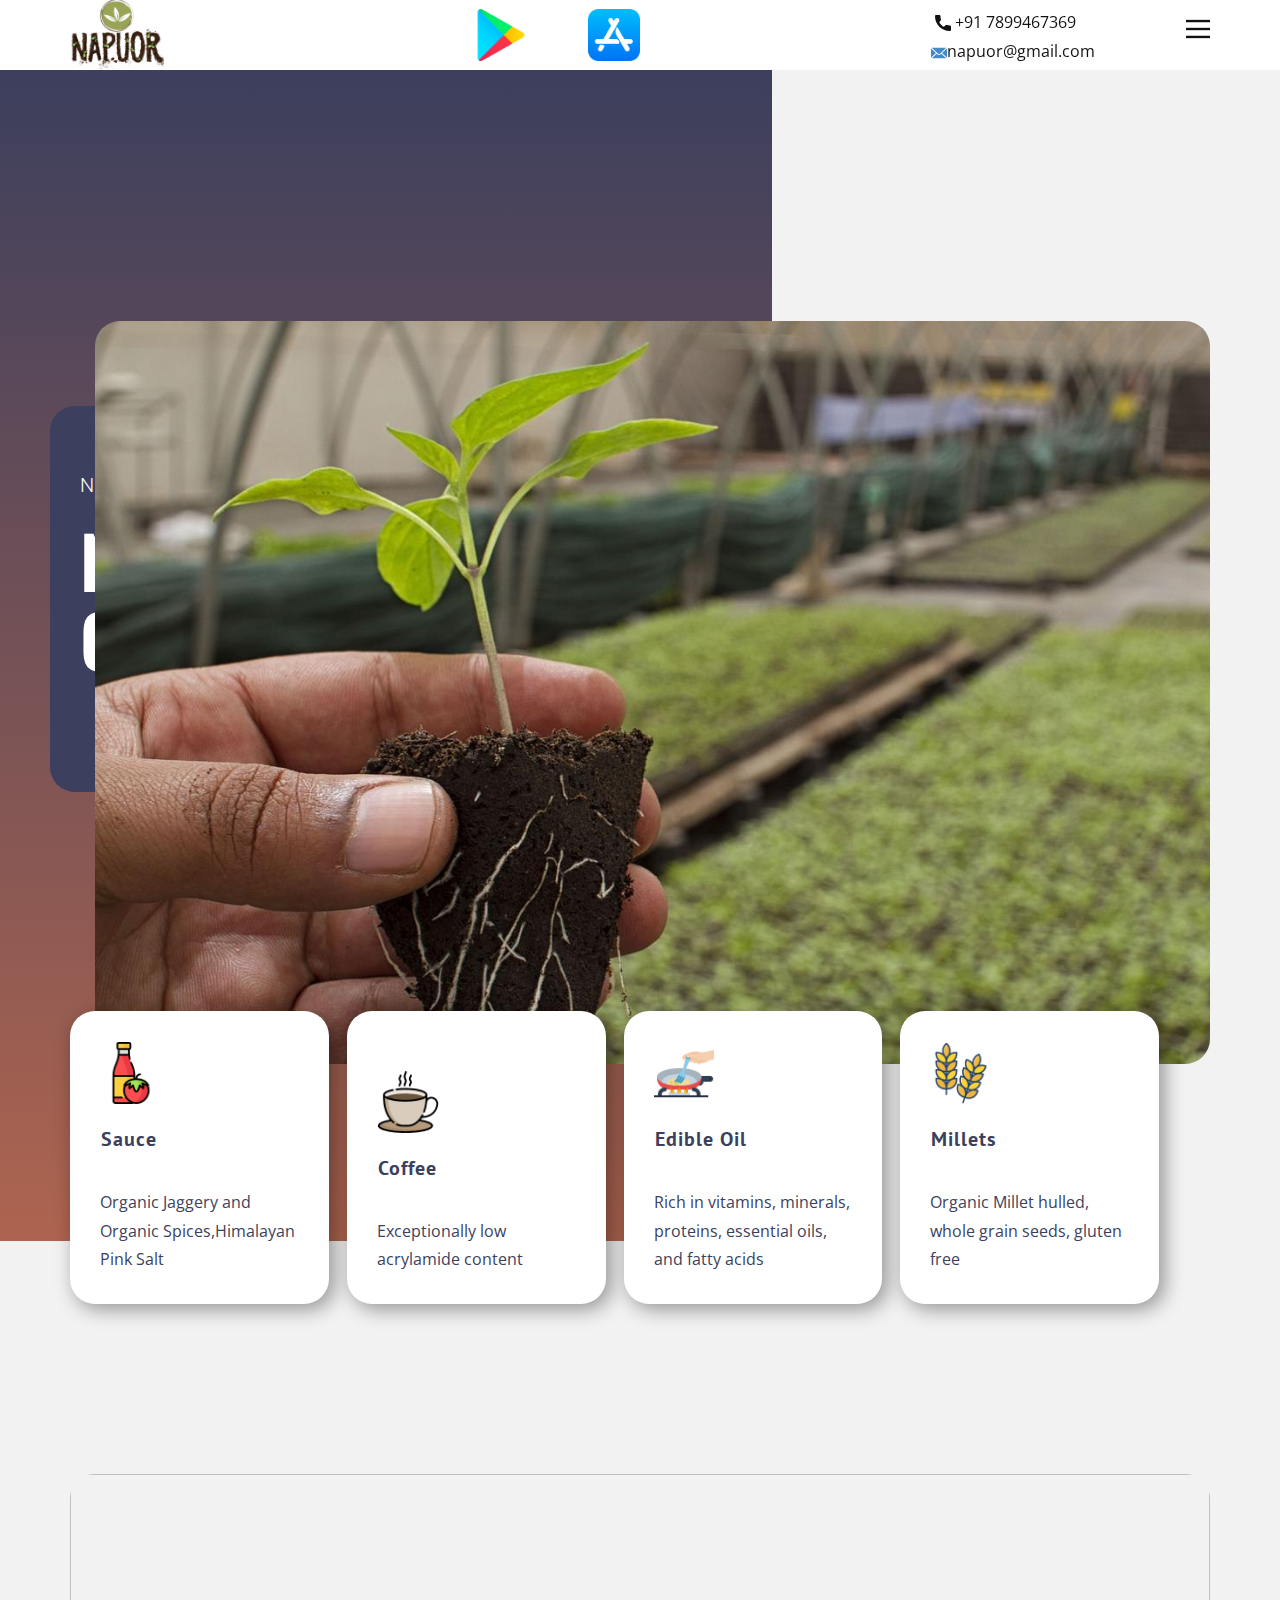
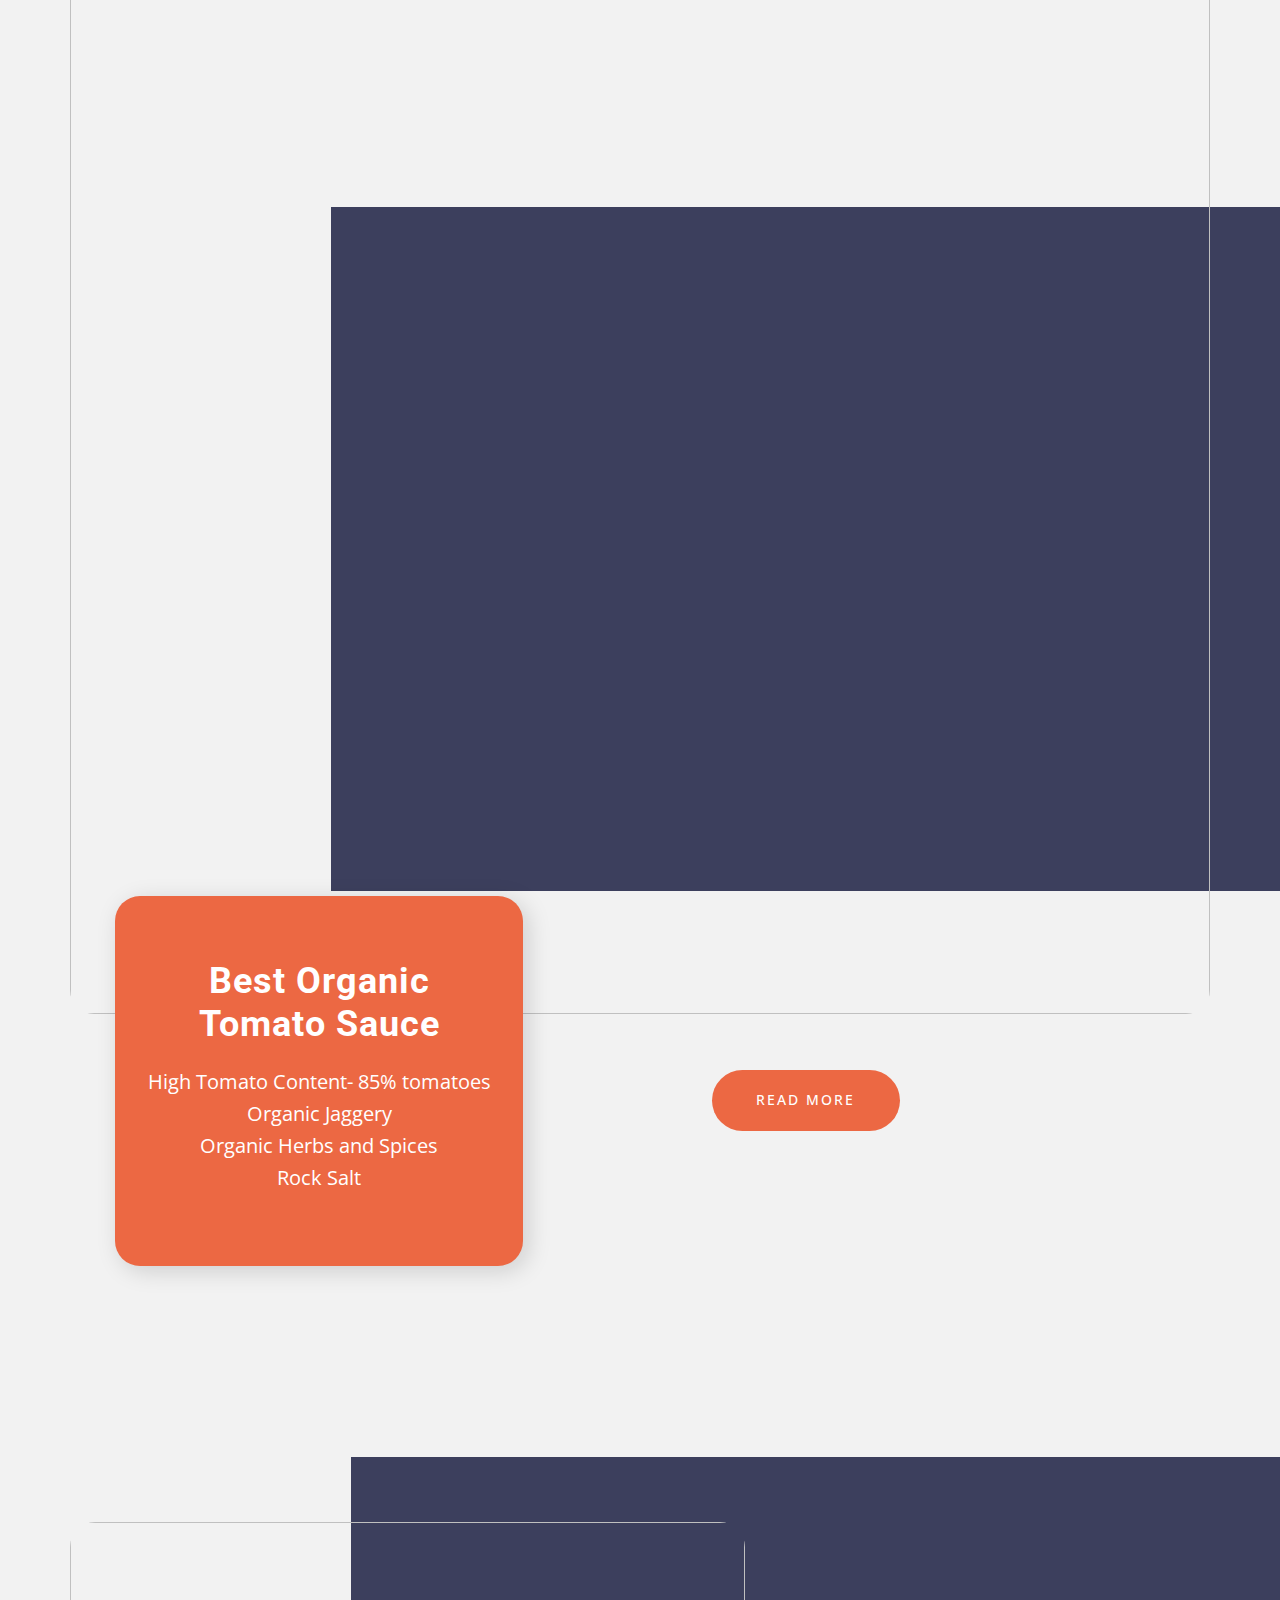
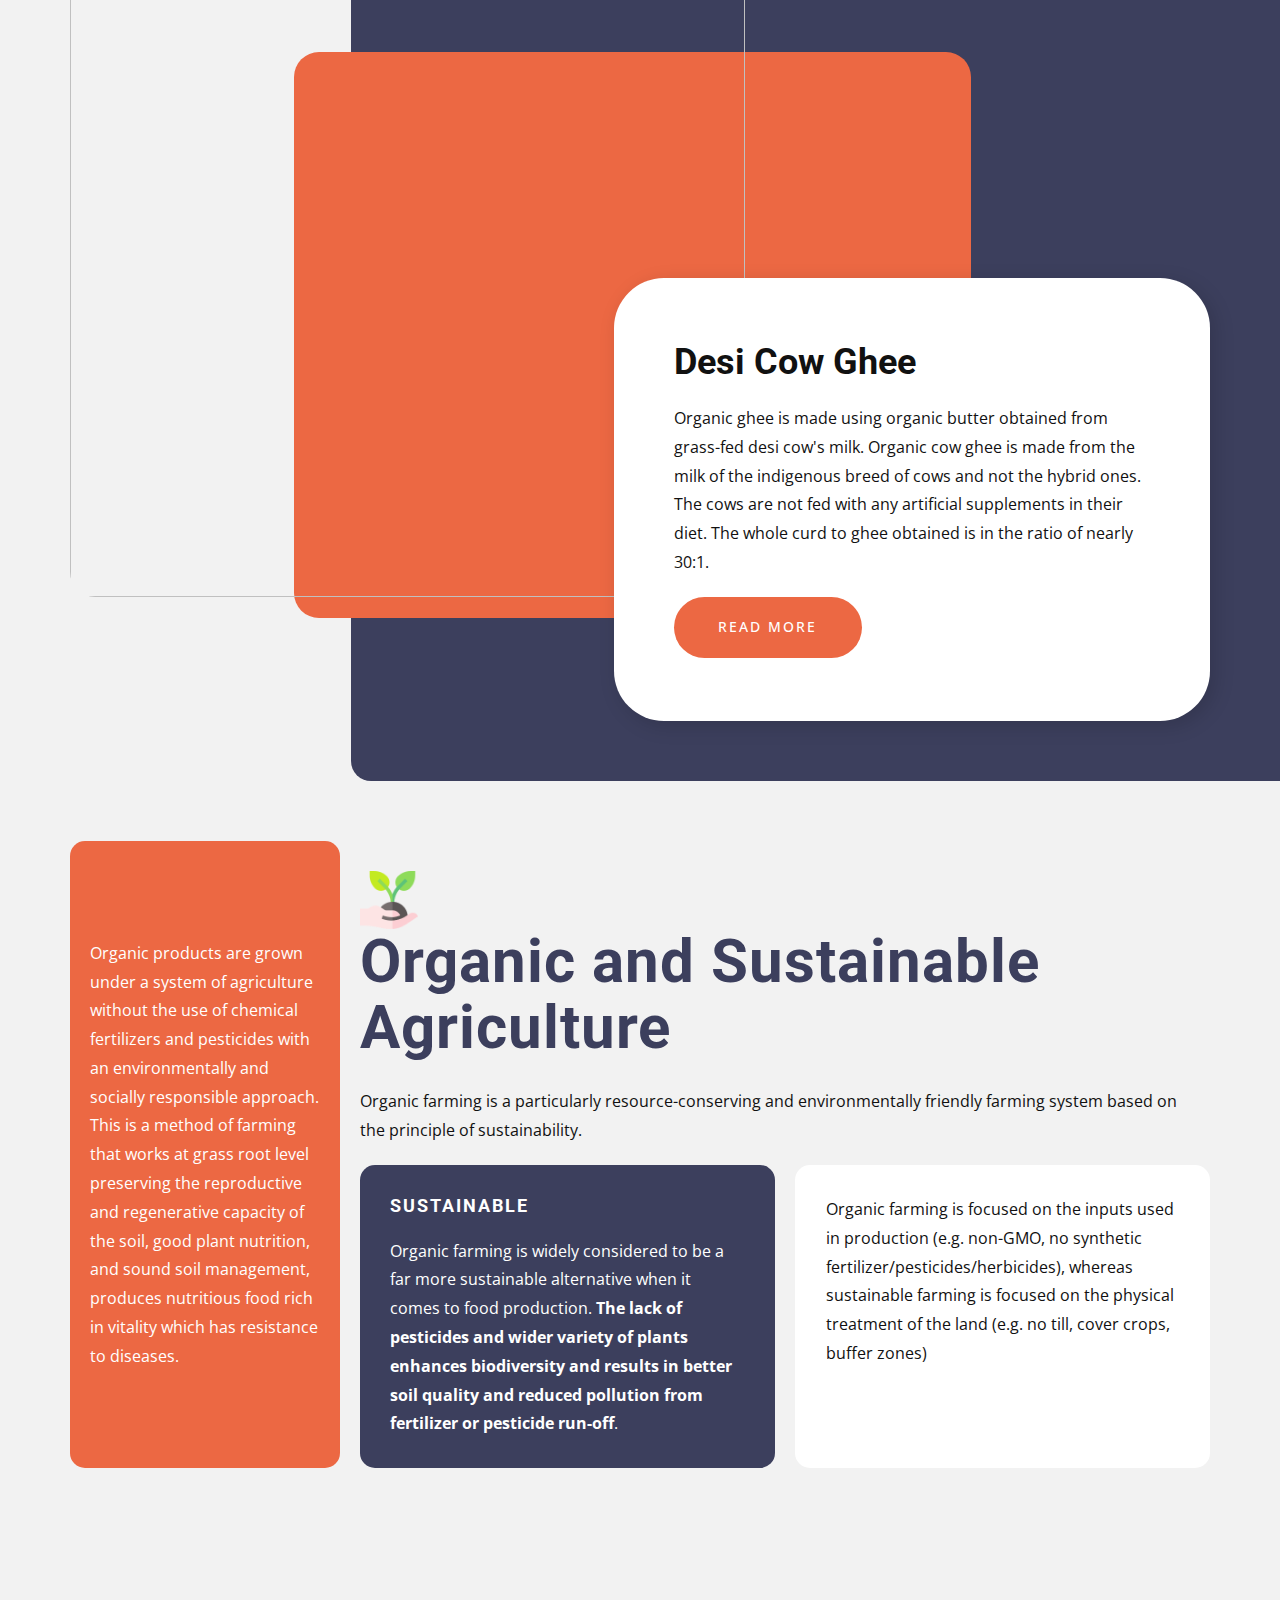
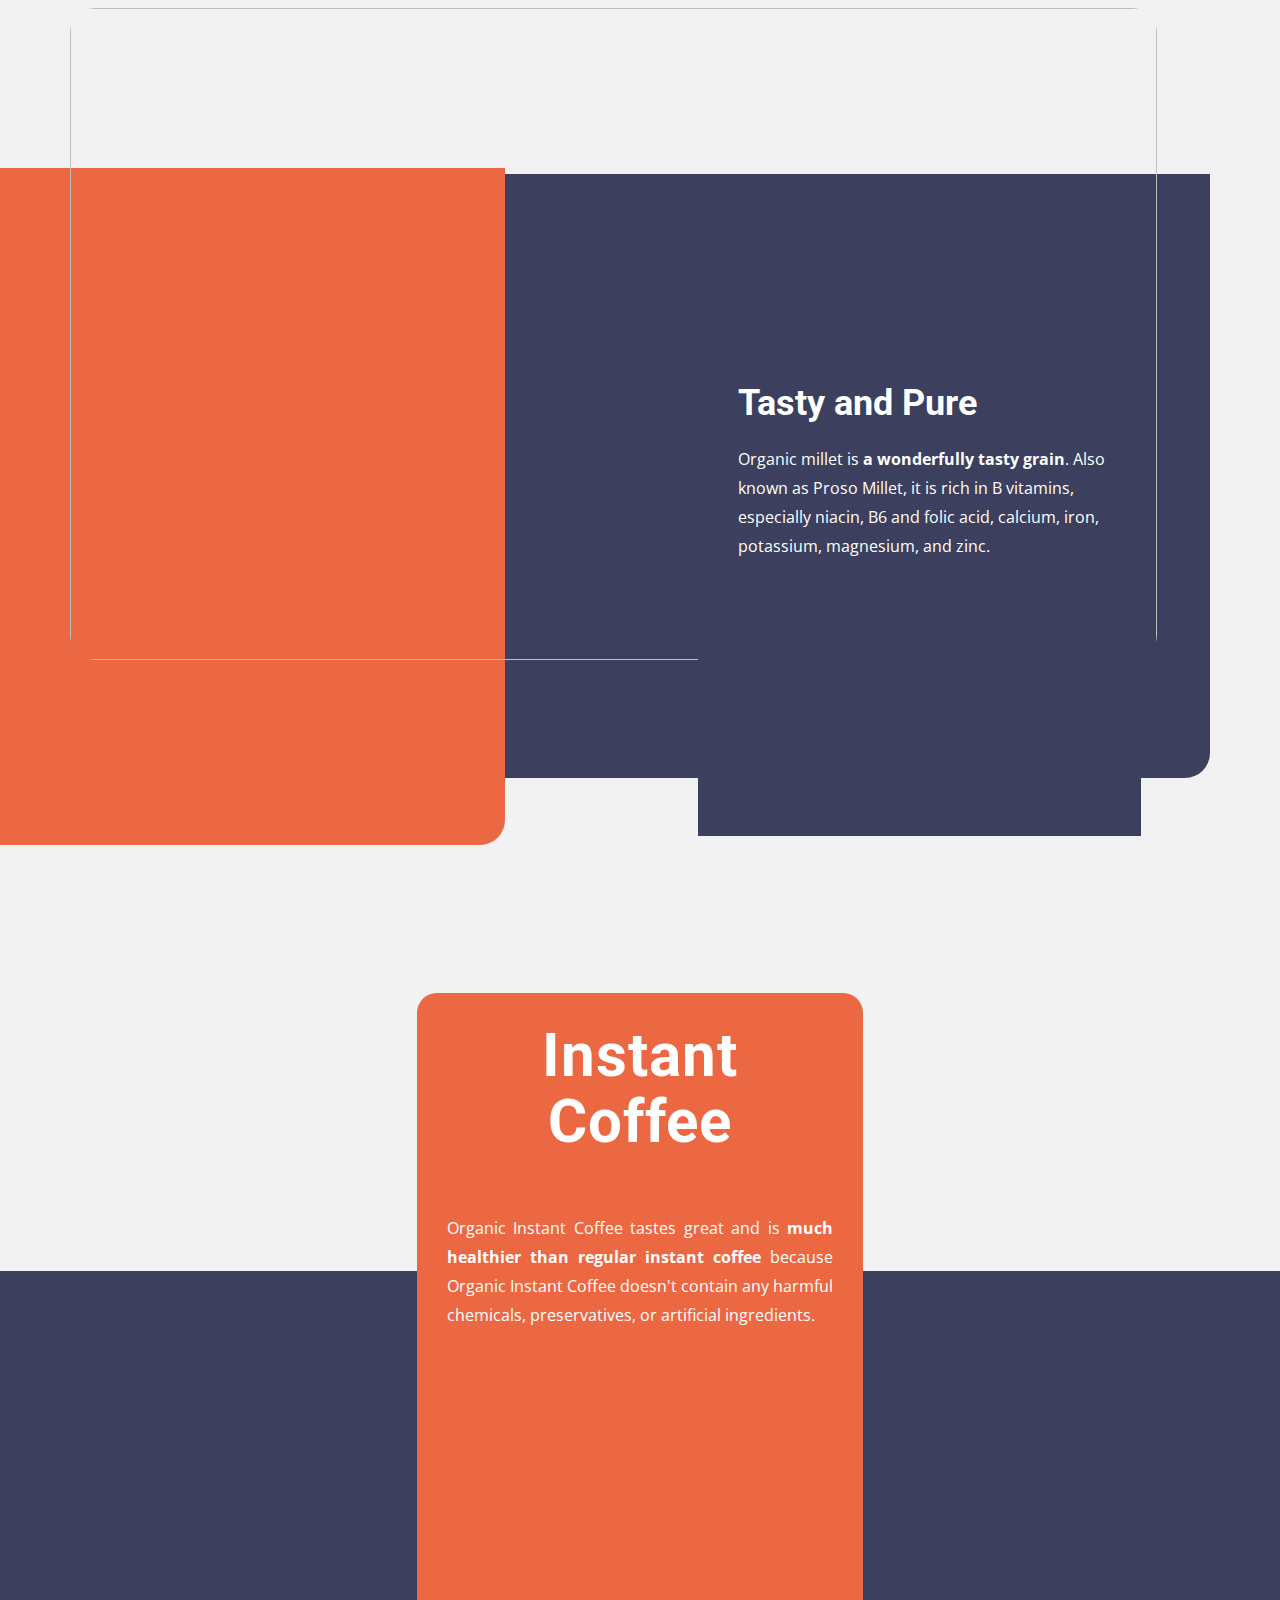
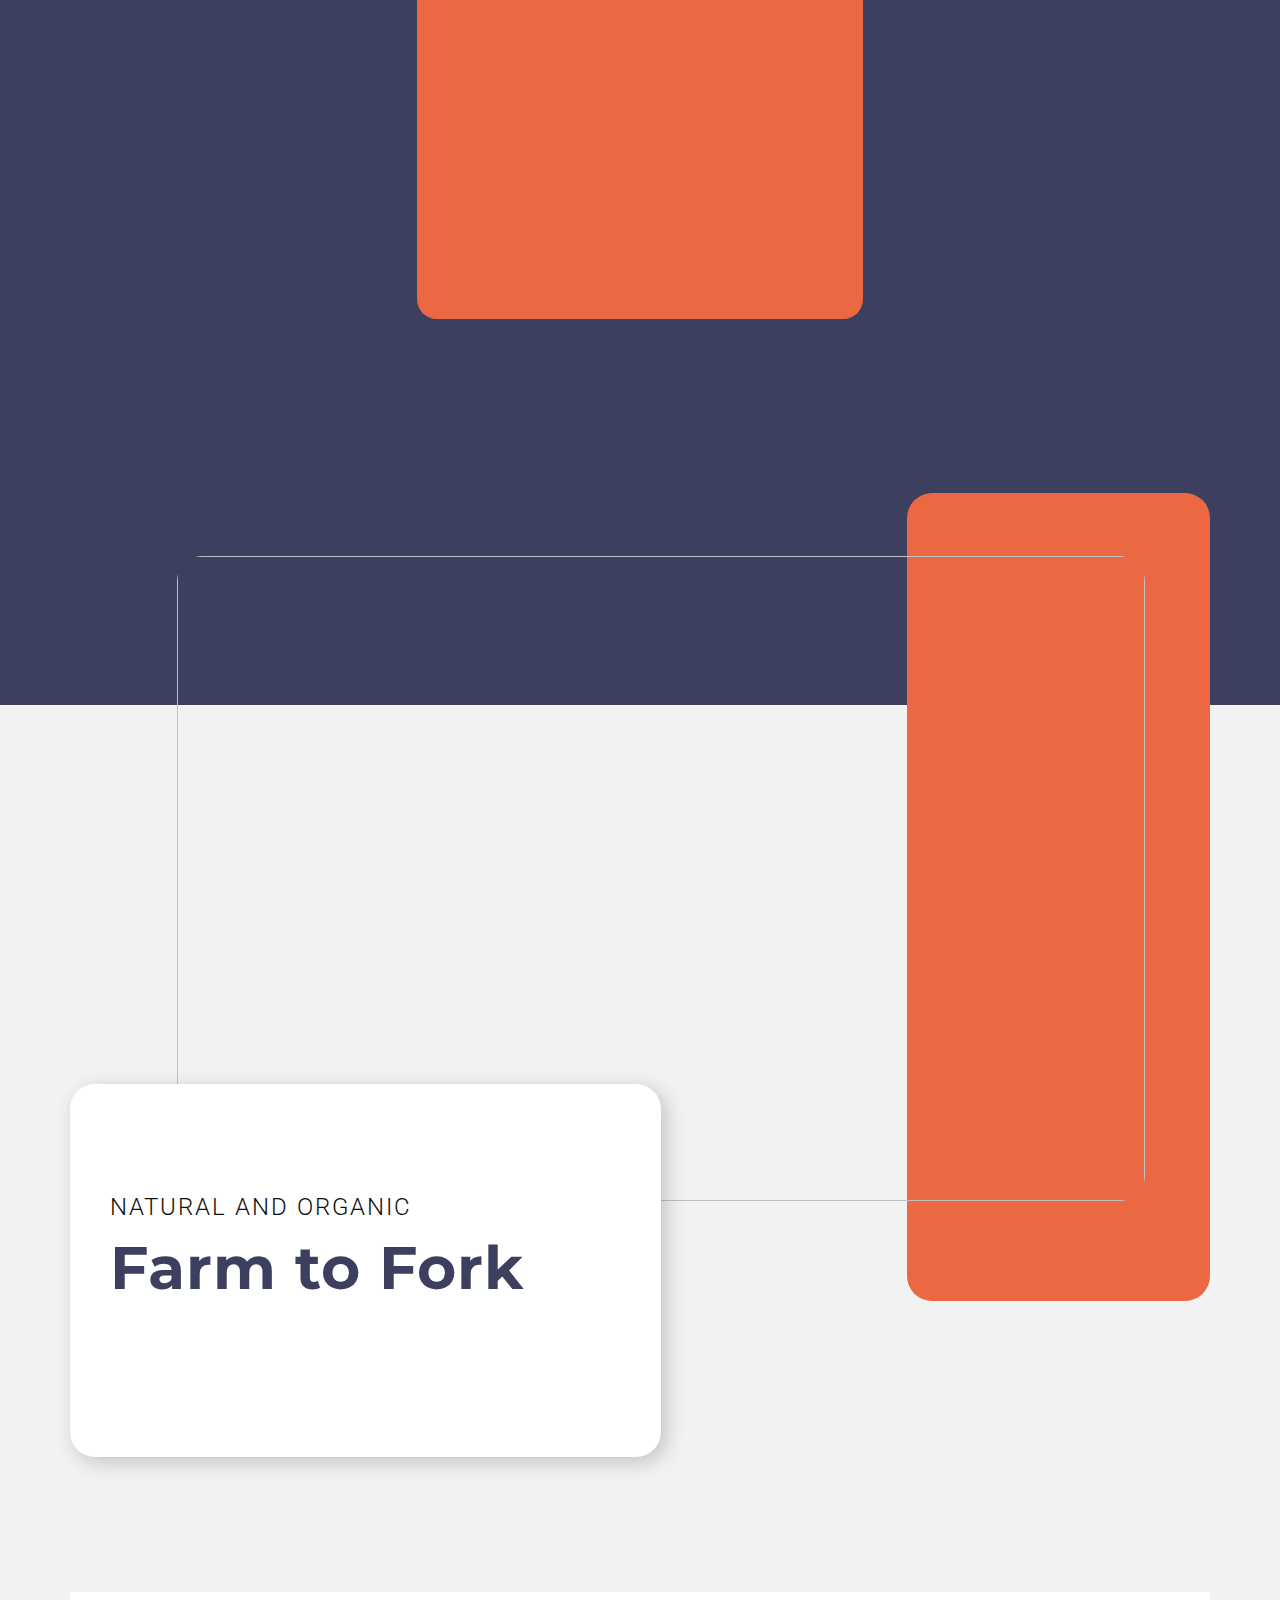
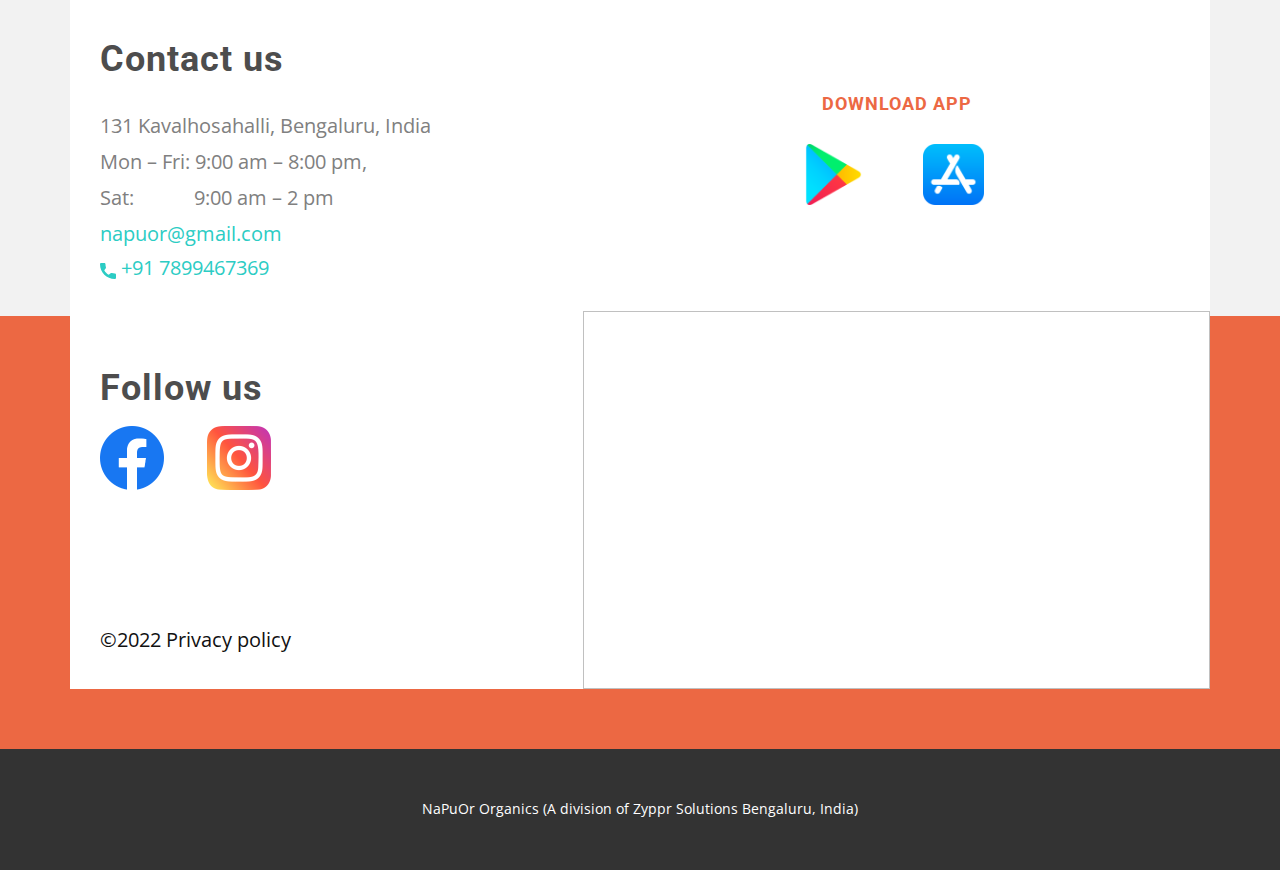
==== commit 78571f61: "V5.0" ====
--- a/Home.html
+++ b/Home.html
@@ -36,102 +36,88 @@
     <meta property="og:type" content="website">
     <link rel="canonical" href="/">
   </head>
-  <body class="u-body u-xl-mode"><header class="u-clearfix u-header u-header" id="sec-f836"><div class="u-clearfix u-sheet u-valign-middle-xs u-sheet-1">
-        <a href="https://nicepage.com" class="u-image u-logo u-image-1" data-image-width="423" data-image-height="313" title="https://napuor.github.io/">
+  <body class="u-body u-xl-mode"><header class="u-clearfix u-header u-sticky u-sticky-7b7d u-header" id="sec-f836"><div class="u-clearfix u-sheet u-sheet-1">
+        <nav class="u-align-left u-menu u-menu-dropdown u-offcanvas u-menu-1" data-responsive-from="XL">
+          <div class="menu-collapse" style="font-size: 1rem;">
+            <a class="u-button-style u-nav-link" href="#" style="font-size: calc(1em + 8px);">
+              <svg class="u-svg-link" preserveAspectRatio="xMidYMin slice" viewBox="0 0 302 302" style=""><use xlink:href="#svg-8a8f"></use></svg>
+              <svg xmlns="http://www.w3.org/2000/svg" xmlns:xlink="http://www.w3.org/1999/xlink" version="1.1" id="svg-8a8f" x="0px" y="0px" viewBox="0 0 302 302" style="enable-background:new 0 0 302 302;" xml:space="preserve" class="u-svg-content"><g><rect y="36" width="302" height="30"></rect><rect y="236" width="302" height="30"></rect><rect y="136" width="302" height="30"></rect>
+</g><g></g><g></g><g></g><g></g><g></g><g></g><g></g><g></g><g></g><g></g><g></g><g></g><g></g><g></g><g></g></svg>
+            </a>
+          </div>
+          <div class="u-custom-menu u-nav-container">
+            <ul class="u-nav u-unstyled u-nav-1"><li class="u-nav-item"><a class="u-button-style u-hover-palette-3-base u-nav-link u-text-active-palette-1-base u-text-hover-palette-2-base" href="Home.html" style="padding: 10px 20px;">Home</a>
+</li><li class="u-nav-item"><a class="u-button-style u-hover-palette-3-base u-nav-link u-text-active-palette-1-base u-text-hover-palette-2-base" href="https://napuor.github.io/" style="padding: 10px 20px;">Organic</a>
+</li></ul>
+          </div>
+          <div class="u-custom-menu u-nav-container-collapse">
+            <div class="u-align-center u-black u-container-style u-inner-container-layout u-opacity u-opacity-95 u-sidenav">
+              <div class="u-inner-container-layout u-sidenav-overflow">
+                <div class="u-menu-close"></div>
+                <ul class="u-align-center u-nav u-popupmenu-items u-unstyled u-nav-2"><li class="u-nav-item"><a class="u-button-style u-nav-link" href="Home.html">Home</a>
+</li><li class="u-nav-item"><a class="u-button-style u-nav-link" href="https://napuor.github.io/">Organic</a>
+</li></ul>
+              </div>
+            </div>
+            <div class="u-black u-menu-overlay u-opacity u-opacity-70"></div>
+          </div>
+        </nav>
+        <a href="napuor.com" class="u-image u-logo u-image-1" data-image-width="423" data-image-height="313" title="napuor">
           <img src="images/napuorlogo.png" class="u-logo-image u-logo-image-1">
         </a>
-        <nav class="u-menu u-menu-dropdown u-offcanvas u-menu-1" data-responsive-from="XL">
-          <div class="menu-collapse" style="font-size: 1rem; letter-spacing: 0px;">
-            <a class="u-button-style u-custom-hover-color u-custom-left-right-menu-spacing u-custom-padding-bottom u-custom-top-bottom-menu-spacing u-file-icon u-gradient u-nav-link u-text-active-palette-1-base u-text-hover-palette-2-base u-file-icon-1" href="#">
-              <img src="images/17704.png" alt="">
-            </a>
-          </div>
-          <div class="u-nav-container">
-            <ul class="u-nav u-unstyled u-nav-1"><li class="u-nav-item"><a class="u-button-style u-hover-palette-3-base u-nav-link u-text-active-palette-1-base u-text-hover-palette-2-base" href="product2.html" style="padding: 10px 20px;">product</a>
-</li><li class="u-nav-item"><a class="u-button-style u-hover-palette-3-base u-nav-link u-text-active-palette-1-base u-text-hover-palette-2-base" href="Home.html" style="padding: 10px 20px;">Home</a>
-</li></ul>
-          </div>
-          <div class="u-nav-container-collapse">
-            <div class="u-black u-container-style u-inner-container-layout u-opacity u-opacity-95 u-sidenav">
-              <div class="u-inner-container-layout u-sidenav-overflow">
-                <div class="u-menu-close"></div>
-                <ul class="u-align-center u-nav u-popupmenu-items u-unstyled u-nav-2"><li class="u-nav-item"><a class="u-button-style u-nav-link" href="product2.html">product</a>
-</li><li class="u-nav-item"><a class="u-button-style u-nav-link" href="Home.html">Home</a>
-</li></ul>
-              </div>
-            </div>
-            <div class="u-black u-menu-overlay u-opacity u-opacity-70"></div>
-          </div>
-        </nav>
-        <nav class="u-menu u-menu-dropdown u-offcanvas u-menu-2">
-          <div class="menu-collapse">
-            <a class="u-button-style u-custom-active-color u-custom-hover-color u-nav-link" href="#">
-              <svg class="u-svg-link" viewBox="0 0 24 24"><use xlink:href="#svg-1b2f"></use></svg>
-              <svg class="u-svg-content" version="1.1" id="svg-1b2f" viewBox="0 0 16 16" x="0px" y="0px" xmlns:xlink="http://www.w3.org/1999/xlink" xmlns="http://www.w3.org/2000/svg"><g><rect y="1" width="16" height="2"></rect><rect y="7" width="16" height="2"></rect><rect y="13" width="16" height="2"></rect>
-</g></svg>
-            </a>
-          </div>
-          <div class="u-custom-menu u-nav-container">
-            <ul class="u-nav u-unstyled"><li class="u-nav-item"><a class="u-active-palette-3-base u-button-style u-nav-link" href="Home.html">Home</a>
-</li><li class="u-nav-item"><a class="u-active-palette-3-base u-button-style u-nav-link" href="https://napuor.github.io/">NaPuOr Products</a>
-</li></ul>
-          </div>
-          <div class="u-custom-menu u-nav-container-collapse">
-            <div class="u-black u-container-style u-inner-container-layout u-opacity u-opacity-95 u-sidenav">
-              <div class="u-inner-container-layout u-sidenav-overflow">
-                <div class="u-menu-close"></div>
-                <ul class="u-align-center u-nav u-popupmenu-items u-unstyled u-nav-4"><li class="u-nav-item"><a class="u-button-style u-nav-link" href="Home.html">Home</a>
-</li><li class="u-nav-item"><a class="u-button-style u-nav-link" href="https://napuor.github.io/">NaPuOr Products</a>
-</li></ul>
-              </div>
-            </div>
-            <div class="u-black u-menu-overlay u-opacity u-opacity-70"></div>
-          </div>
-        </nav><span class="u-file-icon u-icon u-icon-1" data-href="https://play.google.com/store/apps/details?id=com.senseeot.napuor&amp;gl=IN"><img src="images/6124997.png" alt=""></span><span class="u-file-icon u-icon u-icon-2" data-href="https://apps.apple.com/in/app/napuor/id1622264576?l=en&amp;platform=iphone"><img src="images/5977575.png" alt=""></span>
+        <a href="https://nicepage.com/website-mockup" class="u-active-none u-bottom-left-radius-0 u-bottom-right-radius-0 u-btn u-btn-rectangle u-button-style u-hover-none u-none u-radius-0 u-top-left-radius-0 u-top-right-radius-0 u-btn-1"><span class="u-icon"><svg class="u-svg-content" viewBox="0 0 405.333 405.333" x="0px" y="0px" style="width: 1em; height: 1em;"><path d="M373.333,266.88c-25.003,0-49.493-3.904-72.704-11.563c-11.328-3.904-24.192-0.896-31.637,6.699l-46.016,34.752    c-52.8-28.181-86.592-61.952-114.389-114.368l33.813-44.928c8.512-8.512,11.563-20.971,7.915-32.64    C142.592,81.472,138.667,56.96,138.667,32c0-17.643-14.357-32-32-32H32C14.357,0,0,14.357,0,32    c0,205.845,167.488,373.333,373.333,373.333c17.643,0,32-14.357,32-32V298.88C405.333,281.237,390.976,266.88,373.333,266.88z"></path></svg><img></span>&nbsp;+91 7899467369
+        </a>
+        <a href="mailto:napuor@gmail.com" class="u-active-none u-bottom-left-radius-0 u-bottom-right-radius-0 u-btn u-btn-rectangle u-button-style u-hover-none u-none u-radius-0 u-text-body-color u-top-left-radius-0 u-top-right-radius-0 u-btn-2">
+          <br><span class="u-icon u-icon-2"><svg class="u-svg-content" viewBox="0 0 24 16" x="0px" y="0px" style="width: 1em; height: 1em;"><path fill="currentColor" d="M23.8,1.1l-7.3,6.8l7.3,6.8c0.1-0.2,0.2-0.6,0.2-0.9V2C24,1.7,23.9,1.4,23.8,1.1z M21.8,0H2.2
+	c-0.4,0-0.7,0.1-1,0.2L10.6,9c0.8,0.8,2.2,0.8,3,0l9.2-8.7C22.6,0.1,22.2,0,21.8,0z M0.2,1.1C0.1,1.4,0,1.7,0,2V14
+	c0,0.3,0.1,0.6,0.2,0.9l7.3-6.8L0.2,1.1z M15.5,9l-1.1,1c-1.3,1.2-3.6,1.2-4.9,0l-1-1l-7.3,6.8c0.2,0.1,0.6,0.2,1,0.2H22
+	c0.4,0,0.6-0.1,1-0.2L15.5,9z"></path></svg><img></span>napuor@gmail.com
+        </a><span class="u-file-icon u-icon u-icon-3" data-href="https://play.google.com/store/apps/details?id=com.senseeot.napuor&amp;gl=IN"><img src="images/6124997.png" alt=""></span><span class="u-file-icon u-icon u-icon-4" data-href="https://apps.apple.com/in/app/napuor/id1622264576?l=en&amp;platform=iphone"><img src="images/5977575.png" alt=""></span>
       </div></header> 
-    <section class="u-clearfix u-grey-5 u-section-1" id="carousel_86f6">
-      <div class="u-clearfix u-sheet u-sheet-1">
-        <div class="u-bottom-right-radius-25 u-gradient u-shape u-shape-round u-shape-1"></div>
-        <img class="u-image u-image-round u-radius-25 lazyload u-image-1" data-image-width="1280" data-image-height="853" data-href="https://play.google.com/store/apps/details?id=com.senseeot.napuor&amp;gl=IN" data-src="images/g115ce9137bf32ac6067e7270cacbc5ced10d6faba885a6357a0a296dc52d414ec3a38e868cc83e3408c6244395d417e6cac36826823bdabf99e64fe4fdd3b287_1280.jpg">
-        <div class="u-align-left u-container-style u-group u-palette-1-dark-2 u-radius-25 u-shape-round u-group-1">
-          <div class="u-container-layout u-container-layout-1">
-            <h5 class="u-text u-text-default u-text-1"> NaPUOR</h5>
-            <h1 class="u-text u-text-2"> Natural and Organic</h1>
-          </div>
-        </div>
-        <div class="u-list u-list-1">
-          <div class="u-repeater u-repeater-1">
-            <div class="u-align-left u-container-style u-list-item u-radius-25 u-repeater-item u-shape-round u-white u-list-item-1">
-              <div class="u-container-layout u-similar-container u-valign-bottom u-container-layout-2"><span class="u-file-icon u-icon u-icon-1" data-href="https://napuor.github.io/"><img src="images/1046790.png" alt=""></span>
-                <h6 class="u-custom-font u-font-pt-sans u-text u-text-palette-1-base u-text-3">Sauce</h6>
-                <p class="u-text u-text-4">
-                  <a class="u-active-none u-border-none u-btn u-button-link u-button-style u-hover-none u-none u-text-palette-1-base u-btn-1" href="https://napuor.github.io/">Organic Jaggery and Organic Spices,Himalayan Pink Salt</a>
-                </p>
-              </div>
-            </div>
-            <div class="u-align-left u-container-style u-list-item u-radius-25 u-repeater-item u-shape-round u-video-cover u-white u-list-item-2">
-              <div class="u-container-layout u-similar-container u-valign-bottom u-container-layout-3"><span class="u-file-icon u-icon u-icon-2" data-href="https://napuor.github.io/"><img src="images/590749.png" alt=""></span>
-                <h6 class="u-custom-font u-font-pt-sans u-text u-text-palette-1-base u-text-5">Coffee</h6>
-                <p class="u-text u-text-6">
-                  <a class="u-active-none u-border-none u-btn u-button-link u-button-style u-hover-none u-none u-text-palette-1-base u-btn-2" href="https://napuor.github.io/">Exceptionally low acrylamide content&nbsp;</a>
-                </p>
-              </div>
-            </div>
-            <div class="u-align-left u-container-style u-list-item u-radius-25 u-repeater-item u-shape-round u-video-cover u-white u-list-item-3">
-              <div class="u-container-layout u-similar-container u-valign-bottom u-container-layout-4"><span class="u-file-icon u-icon u-icon-3" data-href="https://napuor.github.io/"><img src="images/3063433.png" alt=""></span>
-                <h6 class="u-custom-font u-font-pt-sans u-text u-text-palette-1-base u-text-7">Edible Oil</h6>
-                <p class="u-text u-text-8">
-                  <a class="u-active-none u-border-none u-btn u-button-link u-button-style u-hover-none u-none u-text-palette-1-base u-btn-3" href="https://napuor.github.io/">Rich in vitamins, minerals, proteins, essential&nbsp;oils, and fatty acids</a>
-                </p>
-              </div>
-            </div>
-            <div class="u-align-left u-container-style u-list-item u-radius-25 u-repeater-item u-shape-round u-video-cover u-white u-list-item-4">
-              <div class="u-container-layout u-similar-container u-valign-bottom u-container-layout-5"><span class="u-file-icon u-icon u-icon-4" data-href="https://napuor.github.io/"><img src="images/3453333.png" alt=""></span>
-                <h6 class="u-custom-font u-font-pt-sans u-text u-text-palette-1-base u-text-9">Millets</h6>
-                <p class="u-text u-text-10">
-                  <a class="u-active-none u-border-none u-btn u-button-link u-button-style u-hover-none u-none u-text-palette-1-base u-btn-4" href="https://napuor.github.io/">Organic Millet&nbsp;hulled, whole grain seeds, gluten free</a>
-                </p>
-              </div>
+    <section class="u-clearfix u-grey-5 u-valign-top u-section-1" id="carousel_86f6">
+      <div class="u-bottom-right-radius-25 u-container-style u-gradient u-group u-shape-round u-group-1">
+        <div class="u-container-layout u-container-layout-1">
+          <div class="u-align-left u-container-style u-group u-palette-1-dark-2 u-radius-25 u-shape-round u-group-2">
+            <div class="u-container-layout u-container-layout-2">
+              <h5 class="u-text u-text-default u-text-1"> NaPUOR</h5>
+              <h1 class="u-text u-text-2"> Natural and Organic</h1>
+            </div>
+          </div>
+        </div>
+      </div>
+      <img class="u-image u-image-round u-radius-25 lazyload u-image-1" data-image-width="1280" data-image-height="853" data-href="https://play.google.com/store/apps/details?id=com.senseeot.napuor&amp;gl=IN" data-src="images/g115ce9137bf32ac6067e7270cacbc5ced10d6faba885a6357a0a296dc52d414ec3a38e868cc83e3408c6244395d417e6cac36826823bdabf99e64fe4fdd3b287_1280.jpg">
+      <div class="u-list u-list-1">
+        <div class="u-repeater u-repeater-1">
+          <div class="u-align-left u-container-style u-list-item u-radius-25 u-repeater-item u-shape-round u-white u-list-item-1">
+            <div class="u-container-layout u-similar-container u-valign-bottom u-container-layout-3"><span class="u-file-icon u-icon u-icon-1" data-href="https://napuor.github.io/"><img src="images/1046790.png" alt=""></span>
+              <h6 class="u-custom-font u-font-pt-sans u-text u-text-palette-1-base u-text-3">Sauce</h6>
+              <p class="u-text u-text-4">
+                <a class="u-active-none u-border-none u-btn u-button-link u-button-style u-hover-none u-none u-text-palette-1-base u-btn-1" href="https://napuor.github.io/">Organic Jaggery and Organic Spices,Himalayan Pink Salt</a>
+              </p>
+            </div>
+          </div>
+          <div class="u-align-left u-container-style u-list-item u-radius-25 u-repeater-item u-shape-round u-video-cover u-white u-list-item-2">
+            <div class="u-container-layout u-similar-container u-valign-bottom u-container-layout-4"><span class="u-file-icon u-icon u-icon-2" data-href="https://napuor.github.io/"><img src="images/590749.png" alt=""></span>
+              <h6 class="u-custom-font u-font-pt-sans u-text u-text-palette-1-base u-text-5">Coffee</h6>
+              <p class="u-text u-text-6">
+                <a class="u-active-none u-border-none u-btn u-button-link u-button-style u-hover-none u-none u-text-palette-1-base u-btn-2" href="https://napuor.github.io/">Exceptionally low acrylamide content&nbsp;</a>
+              </p>
+            </div>
+          </div>
+          <div class="u-align-left u-container-style u-list-item u-radius-25 u-repeater-item u-shape-round u-video-cover u-white u-list-item-3">
+            <div class="u-container-layout u-similar-container u-valign-bottom u-container-layout-5"><span class="u-file-icon u-icon u-icon-3" data-href="https://napuor.github.io/"><img src="images/3063433.png" alt=""></span>
+              <h6 class="u-custom-font u-font-pt-sans u-text u-text-palette-1-base u-text-7">Edible Oil</h6>
+              <p class="u-text u-text-8">
+                <a class="u-active-none u-border-none u-btn u-button-link u-button-style u-hover-none u-none u-text-palette-1-base u-btn-3" href="https://napuor.github.io/">Rich in vitamins, minerals, proteins, essential&nbsp;oils, and fatty acids</a>
+              </p>
+            </div>
+          </div>
+          <div class="u-align-left u-container-style u-list-item u-radius-25 u-repeater-item u-shape-round u-video-cover u-white u-list-item-4">
+            <div class="u-container-layout u-similar-container u-valign-bottom u-container-layout-6"><span class="u-file-icon u-icon u-icon-4" data-href="https://napuor.github.io/"><img src="images/3453333.png" alt=""></span>
+              <h6 class="u-custom-font u-font-pt-sans u-text u-text-palette-1-base u-text-9">Millets</h6>
+              <p class="u-text u-text-10">
+                <a class="u-active-none u-border-none u-btn u-button-link u-button-style u-hover-none u-none u-text-palette-1-base u-btn-4" href="https://napuor.github.io/">Organic Millet&nbsp;hulled, whole grain seeds, gluten free</a>
+              </p>
             </div>
           </div>
         </div>
@@ -139,11 +125,7 @@
     </section>
     <section class="u-clearfix u-grey-5 u-section-2" id="sec-0b6e">
       <div class="u-palette-1-dark-2 u-shape u-shape-rectangle u-shape-1"></div>
-<<<<<<< HEAD
-      <img src="images/tomatosaucefs.png" alt="" class="u-image u-image-round u-radius-24 u-image-1" data-image-width="864" data-image-height="864" data-href="https://napuor.github.io/">
-=======
       <img alt="" class="u-image u-image-round u-radius-24 lazyload u-image-1" data-image-width="864" data-image-height="864" data-href="https://napuor.github.io/" data-src="images/tomatosaucefs.png">
->>>>>>> master
       <div class="u-align-center u-container-style u-group u-palette-2-base u-radius-25 u-shape-round u-group-1">
         <div class="u-container-layout u-container-layout-1">
           <h2 class="u-text u-text-body-alt-color u-text-1"> Best Organic Tomato Sauce</h2>
@@ -160,11 +142,7 @@
     <section class="u-clearfix u-grey-5 u-valign-middle-md u-section-3" id="carousel_f0b4">
       <div class="u-bottom-left-radius-20 u-expanded-height u-palette-1-base u-shape u-shape-round u-shape-1"></div>
       <div class="u-palette-2-base u-radius-25 u-shape u-shape-round u-shape-2"></div>
-<<<<<<< HEAD
-      <img src="images/desi-cow-ghee.jpg" class="u-align-left u-image u-image-round u-radius-25 u-image-1" data-image-width="960" data-image-height="960" data-href="https://napuor.github.io/">
-=======
       <img class="u-align-left u-image u-image-round u-radius-25 lazyload u-image-1" data-image-width="960" data-image-height="960" data-href="https://napuor.github.io/" data-src="images/desi-cow-ghee.jpg">
->>>>>>> master
       <div class="u-align-left u-container-style u-group u-radius-50 u-shape-round u-similar-fill u-white u-group-1">
         <div class="u-container-layout u-padding-12 u-valign-middle u-container-layout-1">
           <h3 class="u-text u-text-default u-text-1">Desi Cow Ghee</h3>
@@ -237,11 +215,7 @@
     <section class="u-clearfix u-grey-5 u-section-5" id="carousel_14f9">
       <div class="u-bottom-right-radius-25 u-palette-1-base u-shape u-shape-round u-shape-1"></div>
       <div class="u-bottom-right-radius-25 u-palette-2-base u-shape u-shape-round u-shape-2"></div>
-<<<<<<< HEAD
-      <img class="u-image u-image-round u-radius-25 u-image-1" alt="" data-image-width="500" data-image-height="300" src="images/millet.png" data-href="https://napuor.github.io/">
-=======
       <img class="u-image u-image-round u-radius-25 lazyload u-image-1" alt="" data-image-width="500" data-image-height="300" data-href="https://napuor.github.io/" data-src="images/millet.png">
->>>>>>> master
       <div class="u-container-style u-group u-palette-1-base u-shape-rectangle u-group-1">
         <div class="u-container-layout u-valign-top u-container-layout-1">
           <h3 class="u-align-left u-text u-text-body-alt-color u-text-1"> Tasty and Pure</h3>
@@ -257,22 +231,14 @@
           <h2 class="u-text u-text-1">Instant Coffee</h2>
           <p class="u-text u-text-2"> Organic Instant Coffee tastes great and is&nbsp;<b>much healthier than regular instant coffee</b>&nbsp;because Organic Instant Coffee doesn't contain any harmful chemicals, preservatives, or artificial ingredients.
           </p>
-<<<<<<< HEAD
-          <div class="u-image u-image-circle u-image-1" alt="" data-image-width="375" data-image-height="336" data-href="https://napuor.github.io/"></div>
-=======
           <div class="u-image u-image-circle lazyload u-image-1" alt="" data-image-width="375" data-image-height="336" data-href="https://napuor.github.io/" data-bg="url(&quot;images/coffee.png&quot;)"></div>
->>>>>>> master
         </div>
       </div>
     </section>
     <section class="u-clearfix u-grey-5 u-section-7" id="carousel_ad74">
       <div class="u-expanded-width u-palette-1-base u-shape u-shape-rectangle u-shape-1"></div>
       <div class="u-palette-2-base u-radius-25 u-shape u-shape-round u-shape-2"></div>
-<<<<<<< HEAD
-      <img class="u-image u-image-round u-radius-25 u-image-1" data-image-width="1280" data-image-height="853" src="images/g5a005ced2e703214bdaac4ba0c9712c836db19d71d9afcc337c51bb4d5bf2a2d2394edb089111dda2a12434d7b88cdb9a5ffccaae8244e5b8f0cb793a13bb990_1280.jpg" data-href="https://napuor.github.io/">
-=======
       <img class="u-image u-image-round u-radius-25 lazyload u-image-1" data-image-width="1280" data-image-height="853" data-href="https://napuor.github.io/" data-src="images/g5a005ced2e703214bdaac4ba0c9712c836db19d71d9afcc337c51bb4d5bf2a2d2394edb089111dda2a12434d7b88cdb9a5ffccaae8244e5b8f0cb793a13bb990_1280.jpg">
->>>>>>> master
       <div class="u-align-left u-container-style u-group u-radius-25 u-shape-round u-white u-group-1">
         <div class="u-container-layout u-container-layout-1">
           <h3 class="u-text u-text-default u-text-1"> Natural and organic</h3>
@@ -314,11 +280,7 @@
                 <div class="u-align-left u-container-style u-layout-cell u-right-cell u-size-60 u-white u-layout-cell-3">
                   <div class="u-container-layout u-container-layout-4">
                     <h5 class="u-text u-text-default u-text-palette-2-base u-text-5">Download app</h5><span class="u-file-icon u-icon u-icon-4" data-href="https://play.google.com/store/apps/details?id=com.senseeot.napuor&amp;gl=IN"><img src="images/6124997.png" alt=""></span><span class="u-file-icon u-icon u-icon-5" data-href="https://apps.apple.com/in/app/napuor/id1622264576?l=en"><img src="images/5977575.png" alt=""></span>
-<<<<<<< HEAD
-                    <img class="u-expanded-width u-image u-image-default u-image-1" src="images/rice_sow_adult_ancient_asia_the_job_pretty_beauty-1026149.jpg" alt="" data-image-width="1200" data-image-height="786" data-href="https://napuor.github.io/">
-=======
                     <img class="u-expanded-width u-image u-image-default lazyload u-image-1" alt="" data-image-width="1200" data-image-height="786" data-href="https://napuor.github.io/" data-src="images/rice_sow_adult_ancient_asia_the_job_pretty_beauty-1026149.jpg">
->>>>>>> master
                   </div>
                 </div>
               </div>
--- a/nicepage.css
+++ b/nicepage.css
@@ -36268,6 +36268,71 @@
         }
 
         
+        
+        .u-custom-color-2,
+        .u-body.u-custom-color-2,
+        section.u-custom-color-2:before,
+        .u-custom-color-2 > .u-container-layout:before,
+        .u-custom-color-2 > .u-inner-container-layout:before,
+        .u-container-layout.u-container-layout.u-custom-color-2:before,
+        .u-table-alt-custom-color-2 tr:nth-child(even)
+        {
+            color: #ffffff;
+            background-color: rgba(17,13,34,0.97);
+        }
+
+        .u-button-style.u-custom-color-2,
+        .u-button-style.u-custom-color-2[class*="u-border-"]
+        {
+            color: #ffffff !important;
+            background-color: rgba(17,13,34,0.97) !important;
+        }
+
+        .u-button-style.u-custom-color-2:hover,
+        .u-button-style.u-custom-color-2[class*="u-border-"]:hover,
+        .u-button-style.u-custom-color-2:focus,
+        .u-button-style.u-custom-color-2[class*="u-border-"]:focus,
+        .u-button-style.u-button-style.u-custom-color-2:active,
+        .u-button-style.u-button-style.u-custom-color-2[class*="u-border-"]:active,
+        .u-button-style.u-button-style.u-custom-color-2.active,
+        .u-button-style.u-button-style.u-custom-color-2[class*="u-border-"].active,
+        li.active > .u-button-style.u-button-style.u-custom-color-2,
+        li.active > .u-button-style.u-button-style.u-custom-color-2[class*="u-border-"]
+        {
+            color: #ffffff !important;
+            background-color: rgba(15,12,31,0.97) !important;
+        }
+
+        .u-hover-custom-color-2:hover,
+        .u-hover-custom-color-2[class*="u-border-"]:hover,
+        .u-hover-custom-color-2:focus,
+        .u-hover-custom-color-2[class*="u-border-"]:focus,
+        .u-active-custom-color-2.u-active.u-active,
+        .u-active-custom-color-2[class*="u-border-"].u-active.u-active,
+        a.u-button-style.u-hover-custom-color-2:hover,
+        a.u-button-style.u-hover-custom-color-2[class*="u-border-"]:hover,
+        a.u-button-style:hover > .u-hover-custom-color-2,
+        a.u-button-style:hover > .u-hover-custom-color-2[class*="u-border-"],
+        a.u-button-style.u-hover-custom-color-2:focus,
+        a.u-button-style.u-hover-custom-color-2[class*="u-border-"]:focus,
+        a.u-button-style.u-button-style.u-active-custom-color-2:active,
+        a.u-button-style.u-button-style.u-active-custom-color-2[class*="u-border-"]:active,
+        a.u-button-style.u-button-style.u-active-custom-color-2.active,
+        a.u-button-style.u-button-style.u-active-custom-color-2[class*="u-border-"].active,
+        a.u-button-style.u-button-style.active > .u-active-custom-color-2,
+        a.u-button-style.u-button-style.active > .u-active-custom-color-2[class*="u-border-"],
+        li.active > a.u-button-style.u-button-style.u-active-custom-color-2,
+        li.active > a.u-button-style.u-button-style.u-active-custom-color-2[class*="u-border-"]
+        {
+            color: #ffffff !important;
+            background-color: rgba(17,13,34,0.97) !important;
+        }
+
+        a.u-link.u-hover-custom-color-2:hover {
+            color: rgba(17,13,34,0.97) !important;
+        }
+
+        
 
         
         .u-border-custom-color-1,
@@ -36315,6 +36380,54 @@
         .u-link.u-border-custom-color-1[class*="u-border-"]:hover
         {
             border-color: rgba(105,237,67,0.97) !important;
+        }
+        
+        
+        .u-border-custom-color-2,
+        .u-separator-custom-color-2:after
+        {
+            border-color: rgba(17,13,34,0.97);
+            stroke: rgba(17,13,34,0.97);
+        }
+
+        .u-button-style.u-border-custom-color-2
+        {
+            border-color: rgba(17,13,34,0.97) !important;
+            color: rgba(17,13,34,0.97) !important;
+            background-color: transparent !important;
+        }
+
+        .u-button-style.u-border-custom-color-2:hover,
+        .u-button-style.u-border-custom-color-2:focus
+        {
+            border-color: transparent !important;
+            color: rgba(15,12,31,0.97) !important;
+            background-color: transparent !important;
+        }
+
+        .u-border-hover-custom-color-2:hover,
+        .u-border-hover-custom-color-2:focus,
+        .u-border-active-custom-color-2.u-active.u-active,
+        a.u-button-style.u-border-hover-custom-color-2:hover,
+        a.u-button-style:hover > .u-border-hover-custom-color-2,
+        a.u-button-style.u-border-hover-custom-color-2:focus,
+        a.u-button-style.u-button-style.u-border-active-custom-color-2:active,
+        a.u-button-style.u-button-style.u-border-active-custom-color-2.active,
+        a.u-button-style.u-button-style.active > .u-border-active-custom-color-2,
+        li.active > a.u-button-style.u-button-style.u-border-active-custom-color-2
+        {
+            color: rgba(17,13,34,0.97) !important;
+            border-color: rgba(17,13,34,0.97) !important;
+        }
+
+        .u-link.u-border-custom-color-2[class*="u-border-"]
+        {
+            border-color: rgba(17,13,34,0.97) !important;
+        }
+
+        .u-link.u-border-custom-color-2[class*="u-border-"]:hover
+        {
+            border-color: rgba(15,12,31,0.97) !important;
         }
         
 
@@ -36381,6 +36494,71 @@
         a.u-link.u-text-hover-custom-color-1:hover
         {
             color: rgba(130,240,98,0.97) !important;
+        }
+        
+        
+        .u-text-custom-color-2,
+        li.active > a.u-button-style.u-text-custom-color-2,
+        li.active > a.u-button-style.u-text-custom-color-2[class*="u-border-"],
+        a.u-button-style.u-text-custom-color-2,
+        a.u-button-style.u-text-custom-color-2[class*="u-border-"]
+        {
+            color: rgba(17,13,34,0.97) !important;
+        }
+
+        a.u-button-style.u-text-custom-color-2:hover,
+        a.u-button-style.u-text-custom-color-2[class*="u-border-"]:hover,
+        a.u-button-style.u-text-custom-color-2:focus,
+        a.u-button-style.u-text-custom-color-2[class*="u-border-"]:focus,
+        a.u-button-style.u-button-style.u-text-custom-color-2:active,
+        a.u-button-style.u-button-style.u-text-custom-color-2[class*="u-border-"]:active,
+        a.u-button-style.u-button-style.u-text-custom-color-2.active,
+        a.u-button-style.u-button-style.u-text-custom-color-2[class*="u-border-"].active
+        {
+            color: rgba(15,12,31,0.97) !important;
+        }
+
+        a.u-button-style:hover > .u-text-hover-custom-color-2,
+        a.u-button-style:hover > .u-text-hover-custom-color-2[class*="u-border-"],
+        a.u-button-style.u-button-style.u-text-hover-custom-color-2:hover,
+        a.u-button-style.u-button-style.u-text-hover-custom-color-2[class*="u-border-"]:hover,
+        a.u-button-style.u-button-style.u-button-style.u-text-hover-custom-color-2.active,
+        a.u-button-style.u-button-style.u-button-style.u-text-hover-custom-color-2[class*="u-border-"].active,
+        a.u-button-style.u-button-style.u-button-style.u-text-hover-custom-color-2:active,
+        a.u-button-style.u-button-style.u-button-style.u-text-hover-custom-color-2[class*="u-border-"]:active,
+        a.u-button-style.u-button-style.u-text-hover-custom-color-2:focus,
+        a.u-button-style.u-button-style.u-text-hover-custom-color-2[class*="u-border-"]:focus,
+        a.u-button-style.u-button-style.u-button-style.u-button-style.u-text-active-custom-color-2:active,
+        a.u-button-style.u-button-style.u-button-style.u-button-style.u-text-active-custom-color-2[class*="u-border-"]:active,
+        a.u-button-style.u-button-style.u-button-style.u-button-style.u-text-active-custom-color-2.active,
+        a.u-button-style.u-button-style.u-button-style.u-button-style.u-text-active-custom-color-2[class*="u-border-"].active,
+        a.u-button-style.u-button-style.active > .u-text-active-custom-color-2,
+        a.u-button-style.u-button-style.active > .u-text-active-custom-color-2[class*="u-border-"],
+        :not(.level-2) > .u-nav > .u-nav-item > a.u-nav-link.u-text-hover-custom-color-2:hover,
+        :not(.level-2) > .u-nav > .u-nav-item > a.u-nav-link.u-nav-link.u-text-active-custom-color-2.active,
+        .u-popupmenu-items.u-text-hover-custom-color-2 .u-nav-link:hover,
+        .u-popupmenu-items.u-popupmenu-items.u-text-active-custom-color-2 .u-nav-link.active
+        {
+            color: rgba(17,13,34,0.97) !important;
+        }
+
+        .u-text-custom-color-2 .u-svg-link,
+        .u-text-hover-custom-color-2:hover .u-svg-link,
+        .u-button-style:hover > .u-text-hover-custom-color-2 .u-svg-link,
+        .u-button-style.u-button-style.active > .u-text-active-custom-color-2 .u-svg-link,
+        .u-text-hover-custom-color-2:focus .u-svg-link
+        {
+            fill: rgba(17,13,34,0.97);
+        }
+
+        .u-link.u-text-custom-color-2:hover
+        {
+            color: rgba(15,12,31,0.97) !important;
+        }
+
+        a.u-link.u-text-hover-custom-color-2:hover
+        {
+            color: rgba(17,13,34,0.97) !important;
         }
 
         .u-body
@@ -36746,25 +36924,25 @@
         /** color-rules **/
 
         /** alt-color-rules **/
-        .u-body-color a,.u-palette-1-base a,.u-palette-1-dark-3 a,.u-palette-1-dark-2 a,.u-palette-1-dark-1 a,.u-palette-1 a,.u-palette-1-light-1 a,.u-palette-2-base a,.u-palette-2-dark-3 a,.u-palette-2-dark-2 a,.u-palette-2-dark-1 a,.u-palette-2 a,.u-palette-2-light-1 a,.u-palette-3-dark-3 a,.u-palette-3-dark-2 a,.u-palette-3-dark-1 a,.u-palette-4-base a,.u-palette-4-dark-3 a,.u-palette-4-dark-2 a,.u-palette-4-dark-1 a,.u-palette-5-dark-3 a,.u-palette-5-dark-2 a,.u-palette-5-dark-1 a,.u-grey-40 a,.u-grey-30 a,.u-grey-90 a,.u-grey-80 a,.u-grey-75 a,.u-black a,.u-grey-70 a,.u-grey-60 a,.u-grey-50 a,.u-grey-dark-3 a,.u-grey-dark-2 a,.u-grey-dark-1 a,.u-grey a,.u-shading a,.u-overlap-contrast .u-header a:not(.u-nav-link):not(.u-btn)
+        .u-custom-color-2 a,.u-body-color a,.u-palette-1-base a,.u-palette-1-dark-3 a,.u-palette-1-dark-2 a,.u-palette-1-dark-1 a,.u-palette-1 a,.u-palette-1-light-1 a,.u-palette-2-base a,.u-palette-2-dark-3 a,.u-palette-2-dark-2 a,.u-palette-2-dark-1 a,.u-palette-2 a,.u-palette-2-light-1 a,.u-palette-3-dark-3 a,.u-palette-3-dark-2 a,.u-palette-3-dark-1 a,.u-palette-4-base a,.u-palette-4-dark-3 a,.u-palette-4-dark-2 a,.u-palette-4-dark-1 a,.u-palette-5-dark-3 a,.u-palette-5-dark-2 a,.u-palette-5-dark-1 a,.u-grey-40 a,.u-grey-30 a,.u-grey-90 a,.u-grey-80 a,.u-grey-75 a,.u-black a,.u-grey-70 a,.u-grey-60 a,.u-grey-50 a,.u-grey-dark-3 a,.u-grey-dark-2 a,.u-grey-dark-1 a,.u-grey a,.u-shading a,.u-overlap-contrast .u-header a:not(.u-nav-link):not(.u-btn)
         {
         color: #cfd1e3;
         }
-        .u-body-color a:hover,.u-palette-1-base a:hover,.u-palette-1-dark-3 a:hover,.u-palette-1-dark-2 a:hover,.u-palette-1-dark-1 a:hover,.u-palette-1 a:hover,.u-palette-1-light-1 a:hover,.u-palette-2-base a:hover,.u-palette-2-dark-3 a:hover,.u-palette-2-dark-2 a:hover,.u-palette-2-dark-1 a:hover,.u-palette-2 a:hover,.u-palette-2-light-1 a:hover,.u-palette-3-dark-3 a:hover,.u-palette-3-dark-2 a:hover,.u-palette-3-dark-1 a:hover,.u-palette-4-base a:hover,.u-palette-4-dark-3 a:hover,.u-palette-4-dark-2 a:hover,.u-palette-4-dark-1 a:hover,.u-palette-5-dark-3 a:hover,.u-palette-5-dark-2 a:hover,.u-palette-5-dark-1 a:hover,.u-grey-40 a:hover,.u-grey-30 a:hover,.u-grey-90 a:hover,.u-grey-80 a:hover,.u-grey-75 a:hover,.u-black a:hover,.u-grey-70 a:hover,.u-grey-60 a:hover,.u-grey-50 a:hover,.u-grey-dark-3 a:hover,.u-grey-dark-2 a:hover,.u-grey-dark-1 a:hover,.u-grey a:hover
+        .u-custom-color-2 a:hover,.u-body-color a:hover,.u-palette-1-base a:hover,.u-palette-1-dark-3 a:hover,.u-palette-1-dark-2 a:hover,.u-palette-1-dark-1 a:hover,.u-palette-1 a:hover,.u-palette-1-light-1 a:hover,.u-palette-2-base a:hover,.u-palette-2-dark-3 a:hover,.u-palette-2-dark-2 a:hover,.u-palette-2-dark-1 a:hover,.u-palette-2 a:hover,.u-palette-2-light-1 a:hover,.u-palette-3-dark-3 a:hover,.u-palette-3-dark-2 a:hover,.u-palette-3-dark-1 a:hover,.u-palette-4-base a:hover,.u-palette-4-dark-3 a:hover,.u-palette-4-dark-2 a:hover,.u-palette-4-dark-1 a:hover,.u-palette-5-dark-3 a:hover,.u-palette-5-dark-2 a:hover,.u-palette-5-dark-1 a:hover,.u-grey-40 a:hover,.u-grey-30 a:hover,.u-grey-90 a:hover,.u-grey-80 a:hover,.u-grey-75 a:hover,.u-black a:hover,.u-grey-70 a:hover,.u-grey-60 a:hover,.u-grey-50 a:hover,.u-grey-dark-3 a:hover,.u-grey-dark-2 a:hover,.u-grey-dark-1 a:hover,.u-grey a:hover
         {
         color: #a1a1a1;
         }
-        .u-body-color .u-btn,.u-palette-1-base .u-btn,.u-palette-1-dark-3 .u-btn,.u-palette-1-dark-2 .u-btn,.u-palette-1-dark-1 .u-btn,.u-palette-1 .u-btn,.u-palette-1-light-1 .u-btn,.u-palette-2-base .u-btn,.u-palette-2-dark-3 .u-btn,.u-palette-2-dark-2 .u-btn,.u-palette-2-dark-1 .u-btn,.u-palette-2 .u-btn,.u-palette-2-light-1 .u-btn,.u-palette-3-dark-3 .u-btn,.u-palette-3-dark-2 .u-btn,.u-palette-3-dark-1 .u-btn,.u-palette-4-base .u-btn,.u-palette-4-dark-3 .u-btn,.u-palette-4-dark-2 .u-btn,.u-palette-4-dark-1 .u-btn,.u-palette-5-dark-3 .u-btn,.u-palette-5-dark-2 .u-btn,.u-palette-5-dark-1 .u-btn,.u-grey-40 .u-btn,.u-grey-30 .u-btn,.u-grey-90 .u-btn,.u-grey-80 .u-btn,.u-grey-75 .u-btn,.u-black .u-btn,.u-grey-70 .u-btn,.u-grey-60 .u-btn,.u-grey-50 .u-btn,.u-grey-dark-3 .u-btn,.u-grey-dark-2 .u-btn,.u-grey-dark-1 .u-btn,.u-grey .u-btn,.u-shading .u-btn,.u-overlap-contrast .u-header .u-btn
+        .u-custom-color-2 .u-btn,.u-body-color .u-btn,.u-palette-1-base .u-btn,.u-palette-1-dark-3 .u-btn,.u-palette-1-dark-2 .u-btn,.u-palette-1-dark-1 .u-btn,.u-palette-1 .u-btn,.u-palette-1-light-1 .u-btn,.u-palette-2-base .u-btn,.u-palette-2-dark-3 .u-btn,.u-palette-2-dark-2 .u-btn,.u-palette-2-dark-1 .u-btn,.u-palette-2 .u-btn,.u-palette-2-light-1 .u-btn,.u-palette-3-dark-3 .u-btn,.u-palette-3-dark-2 .u-btn,.u-palette-3-dark-1 .u-btn,.u-palette-4-base .u-btn,.u-palette-4-dark-3 .u-btn,.u-palette-4-dark-2 .u-btn,.u-palette-4-dark-1 .u-btn,.u-palette-5-dark-3 .u-btn,.u-palette-5-dark-2 .u-btn,.u-palette-5-dark-1 .u-btn,.u-grey-40 .u-btn,.u-grey-30 .u-btn,.u-grey-90 .u-btn,.u-grey-80 .u-btn,.u-grey-75 .u-btn,.u-black .u-btn,.u-grey-70 .u-btn,.u-grey-60 .u-btn,.u-grey-50 .u-btn,.u-grey-dark-3 .u-btn,.u-grey-dark-2 .u-btn,.u-grey-dark-1 .u-btn,.u-grey .u-btn,.u-shading .u-btn,.u-overlap-contrast .u-header .u-btn
         {
         background-color: #cfd1e3;
         color: #000000;
         }
-        .u-body-color .u-btn:hover,.u-palette-1-base .u-btn:hover,.u-palette-1-dark-3 .u-btn:hover,.u-palette-1-dark-2 .u-btn:hover,.u-palette-1-dark-1 .u-btn:hover,.u-palette-1 .u-btn:hover,.u-palette-1-light-1 .u-btn:hover,.u-palette-2-base .u-btn:hover,.u-palette-2-dark-3 .u-btn:hover,.u-palette-2-dark-2 .u-btn:hover,.u-palette-2-dark-1 .u-btn:hover,.u-palette-2 .u-btn:hover,.u-palette-2-light-1 .u-btn:hover,.u-palette-3-dark-3 .u-btn:hover,.u-palette-3-dark-2 .u-btn:hover,.u-palette-3-dark-1 .u-btn:hover,.u-palette-4-base .u-btn:hover,.u-palette-4-dark-3 .u-btn:hover,.u-palette-4-dark-2 .u-btn:hover,.u-palette-4-dark-1 .u-btn:hover,.u-palette-5-dark-3 .u-btn:hover,.u-palette-5-dark-2 .u-btn:hover,.u-palette-5-dark-1 .u-btn:hover,.u-grey-40 .u-btn:hover,.u-grey-30 .u-btn:hover,.u-grey-90 .u-btn:hover,.u-grey-80 .u-btn:hover,.u-grey-75 .u-btn:hover,.u-black .u-btn:hover,.u-grey-70 .u-btn:hover,.u-grey-60 .u-btn:hover,.u-grey-50 .u-btn:hover,.u-grey-dark-3 .u-btn:hover,.u-grey-dark-2 .u-btn:hover,.u-grey-dark-1 .u-btn:hover,.u-grey .u-btn:hover,.u-shading .u-btn:hover,.u-overlap-contrast .u-header .u-btn:hover
+        .u-custom-color-2 .u-btn:hover,.u-body-color .u-btn:hover,.u-palette-1-base .u-btn:hover,.u-palette-1-dark-3 .u-btn:hover,.u-palette-1-dark-2 .u-btn:hover,.u-palette-1-dark-1 .u-btn:hover,.u-palette-1 .u-btn:hover,.u-palette-1-light-1 .u-btn:hover,.u-palette-2-base .u-btn:hover,.u-palette-2-dark-3 .u-btn:hover,.u-palette-2-dark-2 .u-btn:hover,.u-palette-2-dark-1 .u-btn:hover,.u-palette-2 .u-btn:hover,.u-palette-2-light-1 .u-btn:hover,.u-palette-3-dark-3 .u-btn:hover,.u-palette-3-dark-2 .u-btn:hover,.u-palette-3-dark-1 .u-btn:hover,.u-palette-4-base .u-btn:hover,.u-palette-4-dark-3 .u-btn:hover,.u-palette-4-dark-2 .u-btn:hover,.u-palette-4-dark-1 .u-btn:hover,.u-palette-5-dark-3 .u-btn:hover,.u-palette-5-dark-2 .u-btn:hover,.u-palette-5-dark-1 .u-btn:hover,.u-grey-40 .u-btn:hover,.u-grey-30 .u-btn:hover,.u-grey-90 .u-btn:hover,.u-grey-80 .u-btn:hover,.u-grey-75 .u-btn:hover,.u-black .u-btn:hover,.u-grey-70 .u-btn:hover,.u-grey-60 .u-btn:hover,.u-grey-50 .u-btn:hover,.u-grey-dark-3 .u-btn:hover,.u-grey-dark-2 .u-btn:hover,.u-grey-dark-1 .u-btn:hover,.u-grey .u-btn:hover,.u-shading .u-btn:hover,.u-overlap-contrast .u-header .u-btn:hover
         {
         background-color: #b4b7d3;
         color: #ffffff;
         }
-        .u-body-color .u-btn:active,.u-palette-1-base .u-btn:active,.u-palette-1-dark-3 .u-btn:active,.u-palette-1-dark-2 .u-btn:active,.u-palette-1-dark-1 .u-btn:active,.u-palette-1 .u-btn:active,.u-palette-1-light-1 .u-btn:active,.u-palette-2-base .u-btn:active,.u-palette-2-dark-3 .u-btn:active,.u-palette-2-dark-2 .u-btn:active,.u-palette-2-dark-1 .u-btn:active,.u-palette-2 .u-btn:active,.u-palette-2-light-1 .u-btn:active,.u-palette-3-dark-3 .u-btn:active,.u-palette-3-dark-2 .u-btn:active,.u-palette-3-dark-1 .u-btn:active,.u-palette-4-base .u-btn:active,.u-palette-4-dark-3 .u-btn:active,.u-palette-4-dark-2 .u-btn:active,.u-palette-4-dark-1 .u-btn:active,.u-palette-5-dark-3 .u-btn:active,.u-palette-5-dark-2 .u-btn:active,.u-palette-5-dark-1 .u-btn:active,.u-grey-40 .u-btn:active,.u-grey-30 .u-btn:active,.u-grey-90 .u-btn:active,.u-grey-80 .u-btn:active,.u-grey-75 .u-btn:active,.u-black .u-btn:active,.u-grey-70 .u-btn:active,.u-grey-60 .u-btn:active,.u-grey-50 .u-btn:active,.u-grey-dark-3 .u-btn:active,.u-grey-dark-2 .u-btn:active,.u-grey-dark-1 .u-btn:active,.u-grey .u-btn:active,.u-shading .u-btn:active,.u-overlap-contrast .u-header .u-btn:active
+        .u-custom-color-2 .u-btn:active,.u-body-color .u-btn:active,.u-palette-1-base .u-btn:active,.u-palette-1-dark-3 .u-btn:active,.u-palette-1-dark-2 .u-btn:active,.u-palette-1-dark-1 .u-btn:active,.u-palette-1 .u-btn:active,.u-palette-1-light-1 .u-btn:active,.u-palette-2-base .u-btn:active,.u-palette-2-dark-3 .u-btn:active,.u-palette-2-dark-2 .u-btn:active,.u-palette-2-dark-1 .u-btn:active,.u-palette-2 .u-btn:active,.u-palette-2-light-1 .u-btn:active,.u-palette-3-dark-3 .u-btn:active,.u-palette-3-dark-2 .u-btn:active,.u-palette-3-dark-1 .u-btn:active,.u-palette-4-base .u-btn:active,.u-palette-4-dark-3 .u-btn:active,.u-palette-4-dark-2 .u-btn:active,.u-palette-4-dark-1 .u-btn:active,.u-palette-5-dark-3 .u-btn:active,.u-palette-5-dark-2 .u-btn:active,.u-palette-5-dark-1 .u-btn:active,.u-grey-40 .u-btn:active,.u-grey-30 .u-btn:active,.u-grey-90 .u-btn:active,.u-grey-80 .u-btn:active,.u-grey-75 .u-btn:active,.u-black .u-btn:active,.u-grey-70 .u-btn:active,.u-grey-60 .u-btn:active,.u-grey-50 .u-btn:active,.u-grey-dark-3 .u-btn:active,.u-grey-dark-2 .u-btn:active,.u-grey-dark-1 .u-btn:active,.u-grey .u-btn:active,.u-shading .u-btn:active,.u-overlap-contrast .u-header .u-btn:active
         {
         background-color: #b4b7d3;
         color: #ffffff;
@@ -36779,13 +36957,25 @@
 }
 
 .u-header .u-sheet-1 {
-  min-height: 138px;
+  min-height: 70px;
+}
+
+.u-header .u-menu-1 {
+  margin: 13px 0 0 auto;
+}
+
+.u-header .u-nav-1 {
+  font-size: 1rem;
+}
+
+.u-header .u-nav-2 {
+  font-size: 1rem;
 }
 
 .u-header .u-image-1 {
-  width: 86px;
-  height: 64px;
-  margin: 37px auto 0 0;
+  width: 94px;
+  height: 70px;
+  margin: -45px auto 0 0;
 }
 
 .u-header .u-logo-image-1 {
@@ -36793,116 +36983,94 @@
   height: 100%;
 }
 
-.u-header .u-menu-1 {
-  margin: -85px -4px 0 auto;
+.u-header .u-btn-1 {
+  background-image: none;
+  border-style: none;
+  align-self: center;
+  margin: -60px 134px 0 auto;
+  padding: 0;
 }
 
-.u-header .u-file-icon-1 {
-  background-image: linear-gradient(#3c3f5d, rgba(130,240,98,0.97));
-  font-size: calc(1em + 16px);
-}
-
-.u-header .u-nav-1 {
-  font-size: 1rem;
-  letter-spacing: normal;
-}
-
-.u-header .u-nav-2 {
-  font-size: 1.25rem;
-}
-
-.u-header .u-menu-2 {
-  margin: 30px -4px 0 auto;
-}
-
-.u-header .u-nav-4 {
-  font-size: 1.25rem;
-}
-
-.u-header .u-icon-1 {
-  width: 41px;
-  height: 41px;
-  margin: -85px auto 0 410px;
+.u-header .u-btn-2 {
+  background-image: none;
+  border-style: none;
+  align-self: center;
+  margin: -23px 115px 0 auto;
   padding: 0;
 }
 
 .u-header .u-icon-2 {
-  width: 41px;
-  height: 41px;
-  margin: -41px auto 60px 538px;
+  color: rgb(70, 138, 201) !important;
+}
+
+.u-header .u-icon-3 {
+  width: 52px;
+  height: 52px;
+  margin: -57px auto 0 405px;
+  padding: 0;
+}
+
+.u-header .u-icon-4 {
+  width: 52px;
+  height: 52px;
+  margin: -52px auto 9px 518px;
   padding: 0;
 }
 @media (max-width: 1199px) {
   .u-header .u-image-1 {
-    width: 86px;
+    width: 94px;
+    margin-top: -45px;
   }
 
-  .u-header .u-menu-1 {
-    width: auto;
-    margin-right: -4px;
+  .u-header .u-btn-1 {
+    margin-top: -60px;
+    margin-right: 0;
   }
 
-  .u-header .u-menu-2 {
-    margin-right: -4px;
+  .u-header .u-btn-2 {
+    margin-top: -23px;
+    margin-right: 0;
   }
 
-  .u-header .u-icon-1 {
-    width: 41px;
-    height: 41px;
-    margin-left: 338px;
+  .u-header .u-icon-3 {
+    width: 52px;
+    height: 52px;
+    margin-top: -57px;
+    margin-left: 334px;
   }
 
-  .u-header .u-icon-2 {
-    width: 41px;
-    height: 41px;
-    margin-top: -41px;
-    margin-left: 444px;
+  .u-header .u-icon-4 {
+    width: 52px;
+    height: 52px;
+    margin-top: -52px;
+    margin-left: 427px;
   }
 }
 @media (max-width: 991px) {
-  .u-header .u-icon-1 {
-    margin-left: 259px;
+  .u-header .u-icon-3 {
+    margin-left: 256px;
   }
 
-  .u-header .u-icon-2 {
-    margin-left: 340px;
+  .u-header .u-icon-4 {
+    margin-left: 327px;
   }
 }
 @media (max-width: 767px) {
-  .u-header .u-icon-1 {
-    margin-left: 194px;
+  .u-header .u-icon-3 {
+    margin-left: 192px;
   }
 
-  .u-header .u-icon-2 {
-    margin-top: 20px;
-    margin-left: 255px;
+  .u-header .u-icon-4 {
+    margin-left: 245px;
   }
 }
 @media (max-width: 575px) {
-  .u-header .u-sheet-1 {
-    min-height: 135px;
+  .u-header .u-icon-3 {
+    margin-left: 121px;
   }
 
-  .u-header .u-image-1 {
-<<<<<<< HEAD
-    margin-top: 36px;
-=======
-    margin-top: 47px;
->>>>>>> master
-  }
-
-  .u-header .u-icon-1 {
-    margin-left: 122px;
-  }
-
-  .u-header .u-icon-2 {
-<<<<<<< HEAD
-    margin-top: -64px;
-    margin-right: 73px;
-    margin-bottom: 36px;
-=======
-    margin: -41px 73px 47px 161px;
->>>>>>> master
+  .u-header .u-icon-4 {
+    margin-left: 154px;
   }
 }
  .u-footer {
@@ -36914,7 +37082,7 @@
 }
 
 .u-footer .u-text-1 {
-  margin: 49px 50px;
+  margin: 49px 90px;
 }
 @media (max-width: 1199px) {
   .u-footer .u-sheet-1 {
--- a/Home.css
+++ b/Home.css
@@ -1,31 +1,26 @@
  .u-section-1 {
   background-image: none;
-}
-
-.u-section-1 .u-sheet-1 {
-  min-height: 1322px;
-}
-
-.u-section-1 .u-shape-1 {
-  height: 1171px;
-  width: 752px;
-  background-image: linear-gradient(rgba(130,240,98,0.97), #ae644f);
-  margin: 0 auto 0 -47px;
-}
-
-.u-section-1 .u-image-1 {
-  width: 1115px;
-  height: 743px;
-  margin: -920px 0 0 auto;
+  min-height: 1321px;
 }
 
 .u-section-1 .u-group-1 {
+  width: calc(((100% - 1140px) / 2) + 702px);
+  background-image: linear-gradient(#3c3f5d, #ae644f);
+  min-height: 1171px;
+  margin: 0 auto 0 0;
+}
+
+.u-section-1 .u-container-layout-1 {
+  padding: 30px;
+}
+
+.u-section-1 .u-group-2 {
   min-height: 386px;
   width: 570px;
-  margin: -771px auto 0 0;
-}
-
-.u-section-1 .u-container-layout-1 {
+  margin: 306px auto 0 20px;
+}
+
+.u-section-1 .u-container-layout-2 {
   padding: 30px 29px;
 }
 
@@ -43,9 +38,15 @@
   margin: 23px 1px 0;
 }
 
+.u-section-1 .u-image-1 {
+  width: 1115px;
+  height: 743px;
+  margin: -920px calc(((100% - 1140px) / 2)) 0 auto;
+}
+
 .u-section-1 .u-list-1 {
   width: 1089px;
-  margin: 332px auto 60px 0;
+  margin: -53px auto 60px calc(((100% - 1140px) / 2));
 }
 
 .u-section-1 .u-repeater-1 {
@@ -59,7 +60,7 @@
   box-shadow: 5px 5px 20px 0 rgba(0,0,0,0.4);
 }
 
-.u-section-1 .u-container-layout-2 {
+.u-section-1 .u-container-layout-3 {
   padding: 30px 29px;
 }
 
@@ -91,7 +92,7 @@
   box-shadow: 5px 5px 20px 0 rgba(0,0,0,0.4);
 }
 
-.u-section-1 .u-container-layout-3 {
+.u-section-1 .u-container-layout-4 {
   padding: 30px 29px;
 }
 
@@ -123,7 +124,7 @@
   box-shadow: 5px 5px 20px 0 rgba(0,0,0,0.4);
 }
 
-.u-section-1 .u-container-layout-4 {
+.u-section-1 .u-container-layout-5 {
   padding: 30px 29px;
 }
 
@@ -155,7 +156,7 @@
   box-shadow: 5px 5px 20px 0 rgba(0,0,0,0.4);
 }
 
-.u-section-1 .u-container-layout-5 {
+.u-section-1 .u-container-layout-6 {
   padding: 30px 29px;
 }
 
@@ -184,33 +185,167 @@
 }
 
 @media (max-width: 1199px) {
-  .u-section-1 .u-sheet-1 {
-    min-height: 1205px;
-  }
-
-  .u-section-1 .u-shape-1 {
-    height: 1179px;
-    width: 785px;
+   .u-section-1 {
+    min-height: 1204px;
+  }
+
+  .u-section-1 .u-group-1 {
+    width: calc(((100% - 1140px) / 2) + 835px);
+  }
+
+  .u-section-1 .u-group-2 {
+    width: 526px;
+    margin-top: -767px;
+    margin-left: calc(((100% - 1140px) / 2) + 100px);
   }
 
   .u-section-1 .u-image-1 {
     width: 771px;
     height: 587px;
-    margin-top: -928px;
-  }
-
-  .u-section-1 .u-group-1 {
-    width: 526px;
-    margin-top: -767px;
+    margin-right: calc(((100% - 1140px) / 2) + 100px);
   }
 
   .u-section-1 .u-list-1 {
     width: 909px;
-    margin-top: 337px;
+    margin-top: 64px;
+    margin-left: calc(((100% - 1140px) / 2) + 100px);
   }
 
   .u-section-1 .u-repeater-1 {
     min-height: 321px;
+  }
+
+  .u-section-1 .u-container-layout-3 {
+    padding-left: 20px;
+    padding-right: 20px;
+  }
+
+  .u-section-1 .u-text-3 {
+    margin-right: 0;
+    margin-left: 0;
+  }
+
+  .u-section-1 .u-text-4 {
+    margin-left: 0;
+    margin-right: 0;
+  }
+
+  .u-section-1 .u-container-layout-4 {
+    padding-left: 20px;
+    padding-right: 20px;
+  }
+
+  .u-section-1 .u-text-5 {
+    margin-right: 0;
+    margin-left: 0;
+  }
+
+  .u-section-1 .u-text-6 {
+    margin-left: 0;
+    margin-right: 0;
+  }
+
+  .u-section-1 .u-container-layout-5 {
+    padding-left: 20px;
+    padding-right: 20px;
+  }
+
+  .u-section-1 .u-text-7 {
+    margin-right: 0;
+    margin-left: 0;
+  }
+
+  .u-section-1 .u-text-8 {
+    margin-left: 0;
+    margin-right: 0;
+  }
+
+  .u-section-1 .u-container-layout-6 {
+    padding-left: 20px;
+    padding-right: 20px;
+  }
+
+  .u-section-1 .u-text-9 {
+    margin-right: 0;
+    margin-left: 0;
+  }
+
+  .u-section-1 .u-text-10 {
+    margin-left: 0;
+    margin-right: 0;
+  }
+}
+
+@media (max-width: 991px) {
+   .u-section-1 {
+    min-height: 1057px;
+  }
+
+  .u-section-1 .u-group-1 {
+    width: calc(((100% - 1140px) / 2) + 815px);
+  }
+
+  .u-section-1 .u-group-2 {
+    margin-top: -863px;
+    margin-left: calc(((100% - 1140px) / 2) + 210px);
+  }
+
+  .u-section-1 .u-text-2 {
+    font-size: 4.375rem;
+  }
+
+  .u-section-1 .u-image-1 {
+    width: 622px;
+    height: 532px;
+    margin-right: calc(((100% - 1140px) / 2) + 210px);
+  }
+
+  .u-section-1 .u-list-1 {
+    width: 655px;
+    margin-left: calc(((100% - 1140px) / 2) + 210px);
+  }
+
+  .u-section-1 .u-repeater-1 {
+    grid-template-columns: repeat(2, calc(50% - 9px));
+    min-height: 655px;
+  }
+
+  .u-section-1 .u-text-3 {
+    font-size: 1.875rem;
+  }
+
+  .u-section-1 .u-text-5 {
+    font-size: 1.875rem;
+  }
+
+  .u-section-1 .u-text-7 {
+    font-size: 1.875rem;
+  }
+
+  .u-section-1 .u-text-9 {
+    font-size: 1.875rem;
+  }
+}
+
+@media (max-width: 767px) {
+   .u-section-1 {
+    min-height: 937px;
+  }
+
+  .u-section-1 .u-group-1 {
+    width: 534px;
+    margin-left: calc(((100% - 1140px) / 2) + 300px);
+  }
+
+  .u-section-1 .u-container-layout-1 {
+    padding-left: 10px;
+    padding-right: 10px;
+  }
+
+  .u-section-1 .u-group-2 {
+    width: 453px;
+    margin-top: -760px;
+    margin-left: calc(((100% - 1140px) / 2) + 300px);
   }
 
   .u-section-1 .u-container-layout-2 {
@@ -218,147 +353,19 @@
     padding-right: 20px;
   }
 
-  .u-section-1 .u-text-3 {
-    margin-right: 0;
-    margin-left: 0;
-  }
-
-  .u-section-1 .u-text-4 {
-    margin-left: 0;
-    margin-right: 0;
-  }
-
-  .u-section-1 .u-container-layout-3 {
-    padding-left: 20px;
-    padding-right: 20px;
-  }
-
-  .u-section-1 .u-text-5 {
-    margin-right: 0;
-    margin-left: 0;
-  }
-
-  .u-section-1 .u-text-6 {
-    margin-left: 0;
-    margin-right: 0;
-  }
-
-  .u-section-1 .u-container-layout-4 {
-    padding-left: 20px;
-    padding-right: 20px;
-  }
-
-  .u-section-1 .u-text-7 {
-    margin-right: 0;
-    margin-left: 0;
-  }
-
-  .u-section-1 .u-text-8 {
-    margin-left: 0;
-    margin-right: 0;
-  }
-
-  .u-section-1 .u-container-layout-5 {
-    padding-left: 20px;
-    padding-right: 20px;
-  }
-
-  .u-section-1 .u-text-9 {
-    margin-right: 0;
-    margin-left: 0;
-  }
-
-  .u-section-1 .u-text-10 {
-    margin-left: 0;
-    margin-right: 0;
-  }
-}
-
-@media (max-width: 991px) {
-  .u-section-1 .u-sheet-1 {
-    min-height: 1058px;
-  }
-
-  .u-section-1 .u-shape-1 {
-    height: 1588px;
-    width: 655px;
-  }
-
-  .u-section-1 .u-image-1 {
-    width: 622px;
-    height: 532px;
-    margin-top: -1186px;
-  }
-
-  .u-section-1 .u-group-1 {
-    margin-top: -863px;
-  }
-
   .u-section-1 .u-text-2 {
-    font-size: 4.375rem;
-  }
-
-  .u-section-1 .u-list-1 {
-    width: 655px;
-    margin-top: 406px;
-  }
-
-  .u-section-1 .u-repeater-1 {
-    grid-template-columns: repeat(2, calc(50% - 9px));
-    min-height: 655px;
-  }
-
-  .u-section-1 .u-text-3 {
-    font-size: 1.875rem;
-  }
-
-  .u-section-1 .u-text-5 {
-    font-size: 1.875rem;
-  }
-
-  .u-section-1 .u-text-7 {
-    font-size: 1.875rem;
-  }
-
-  .u-section-1 .u-text-9 {
-    font-size: 1.875rem;
-  }
-}
-
-@media (max-width: 767px) {
-  .u-section-1 .u-sheet-1 {
-    min-height: 938px;
-  }
-
-  .u-section-1 .u-shape-1 {
-    height: 1981px;
-    width: 534px;
-    margin-left: 0;
+    font-size: 3.75rem;
   }
 
   .u-section-1 .u-image-1 {
     width: 476px;
     height: 482px;
-    margin-top: -1631px;
-  }
-
-  .u-section-1 .u-group-1 {
-    width: 453px;
-    margin-top: -760px;
-  }
-
-  .u-section-1 .u-container-layout-1 {
-    padding-left: 20px;
-    padding-right: 20px;
-  }
-
-  .u-section-1 .u-text-2 {
-    font-size: 3.75rem;
+    margin-right: calc(((100% - 1140px) / 2) + 300px);
   }
 
   .u-section-1 .u-list-1 {
     width: 380px;
-    margin-top: 341px;
+    margin-left: calc(((100% - 1140px) / 2) + 300px);
   }
 
   .u-section-1 .u-repeater-1 {
@@ -368,36 +375,37 @@
 }
 
 @media (max-width: 575px) {
-  .u-section-1 .u-sheet-1 {
-    min-height: 805px;
-  }
-
-  .u-section-1 .u-shape-1 {
+   .u-section-1 {
+    min-height: 804px;
+  }
+
+  .u-section-1 .u-group-1 {
     width: 299px;
+    margin-left: calc(((100% - 1140px) / 2) + 400px);
+  }
+
+  .u-section-1 .u-group-2 {
+    width: 307px;
+    margin-top: -764px;
+    margin-left: calc(((100% - 1140px) / 2) + 417px);
+  }
+
+  .u-section-1 .u-text-2 {
+    font-size: 2.5rem;
+    margin-right: 0;
   }
 
   .u-section-1 .u-image-1 {
     width: 340px;
     height: 517px;
     object-position: 73.14% 50%;
-    margin-top: -1686px;
     margin-right: auto;
-  }
-
-  .u-section-1 .u-group-1 {
-    width: 307px;
-    margin-top: -764px;
-    margin-left: auto;
-  }
-
-  .u-section-1 .u-text-2 {
-    font-size: 2.5rem;
-    margin-right: 0;
+    margin-left: calc(((100% - 1140px) / 2) + 400px);
   }
 
   .u-section-1 .u-list-1 {
     width: 340px;
-    margin-top: 396px;
+    margin-left: calc(((100% - 1140px) / 2) + 400px);
   }
 } .u-section-2 {
   background-image: none;
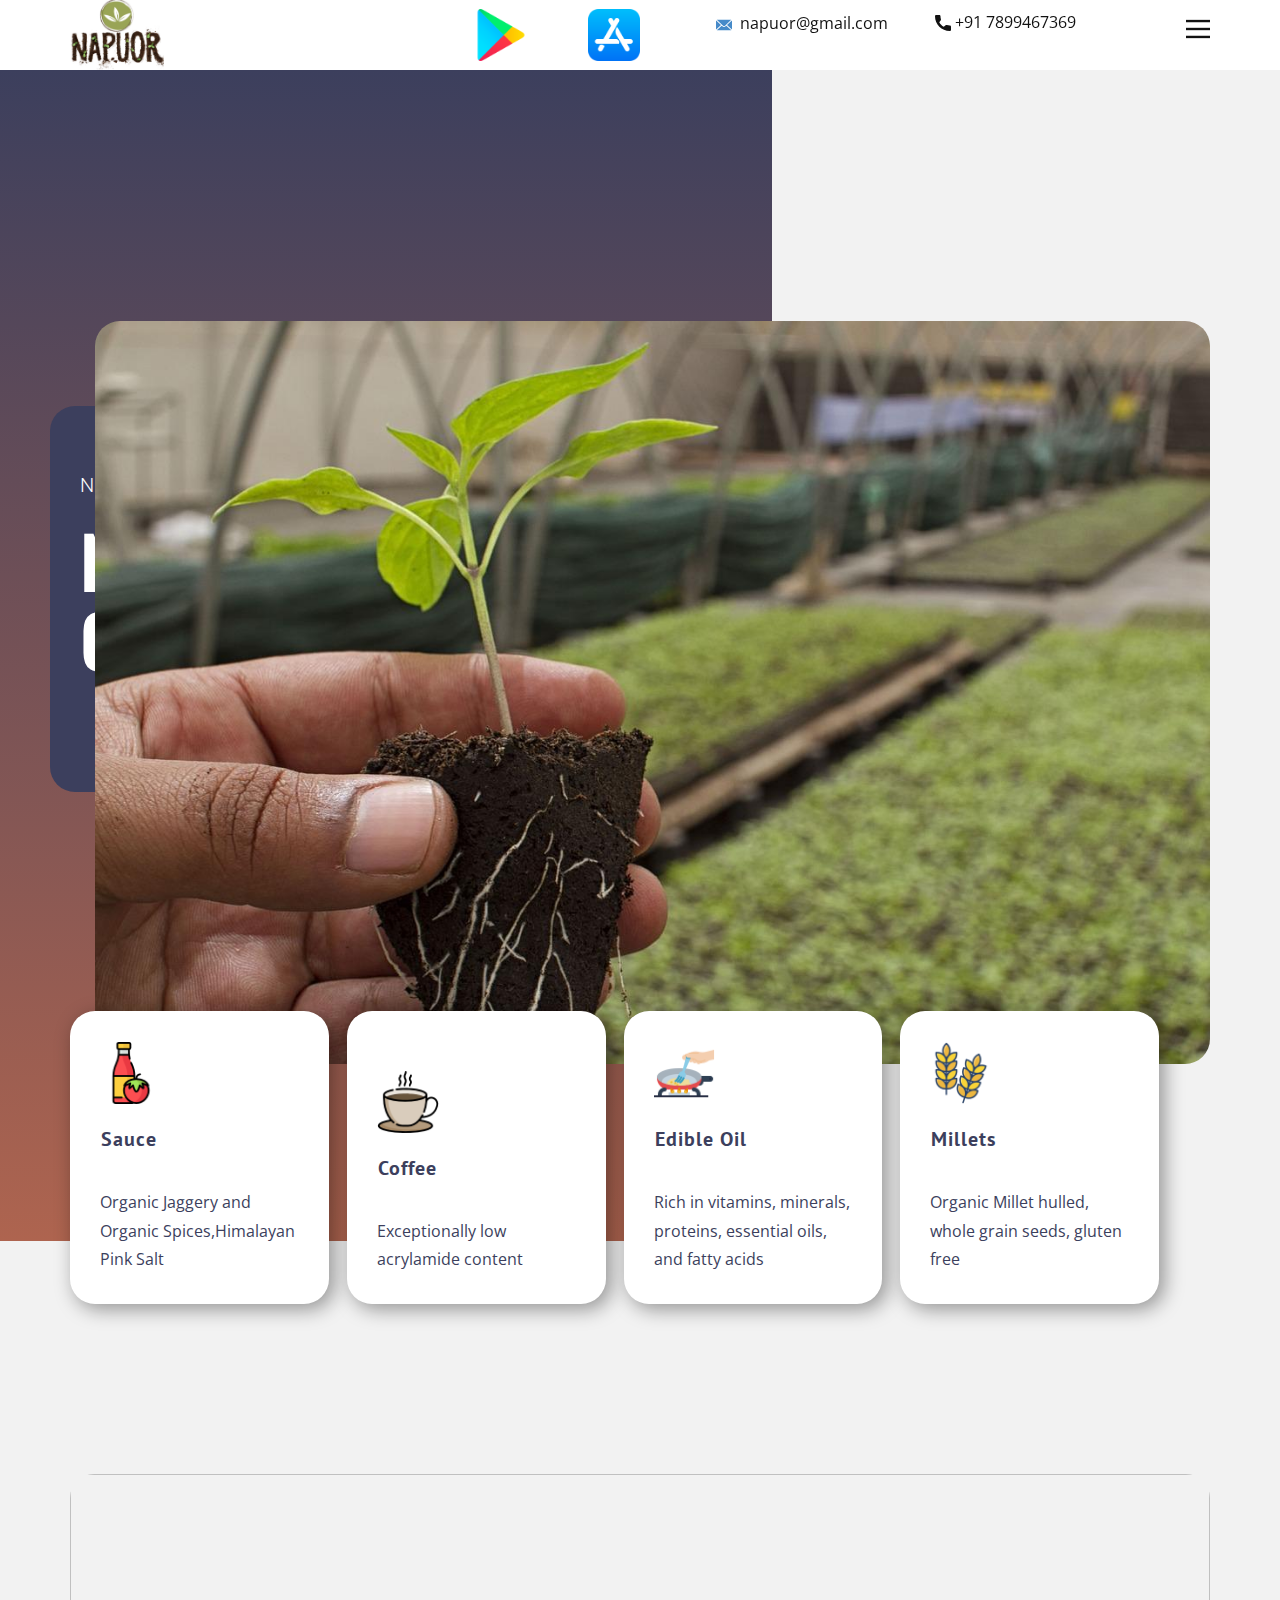
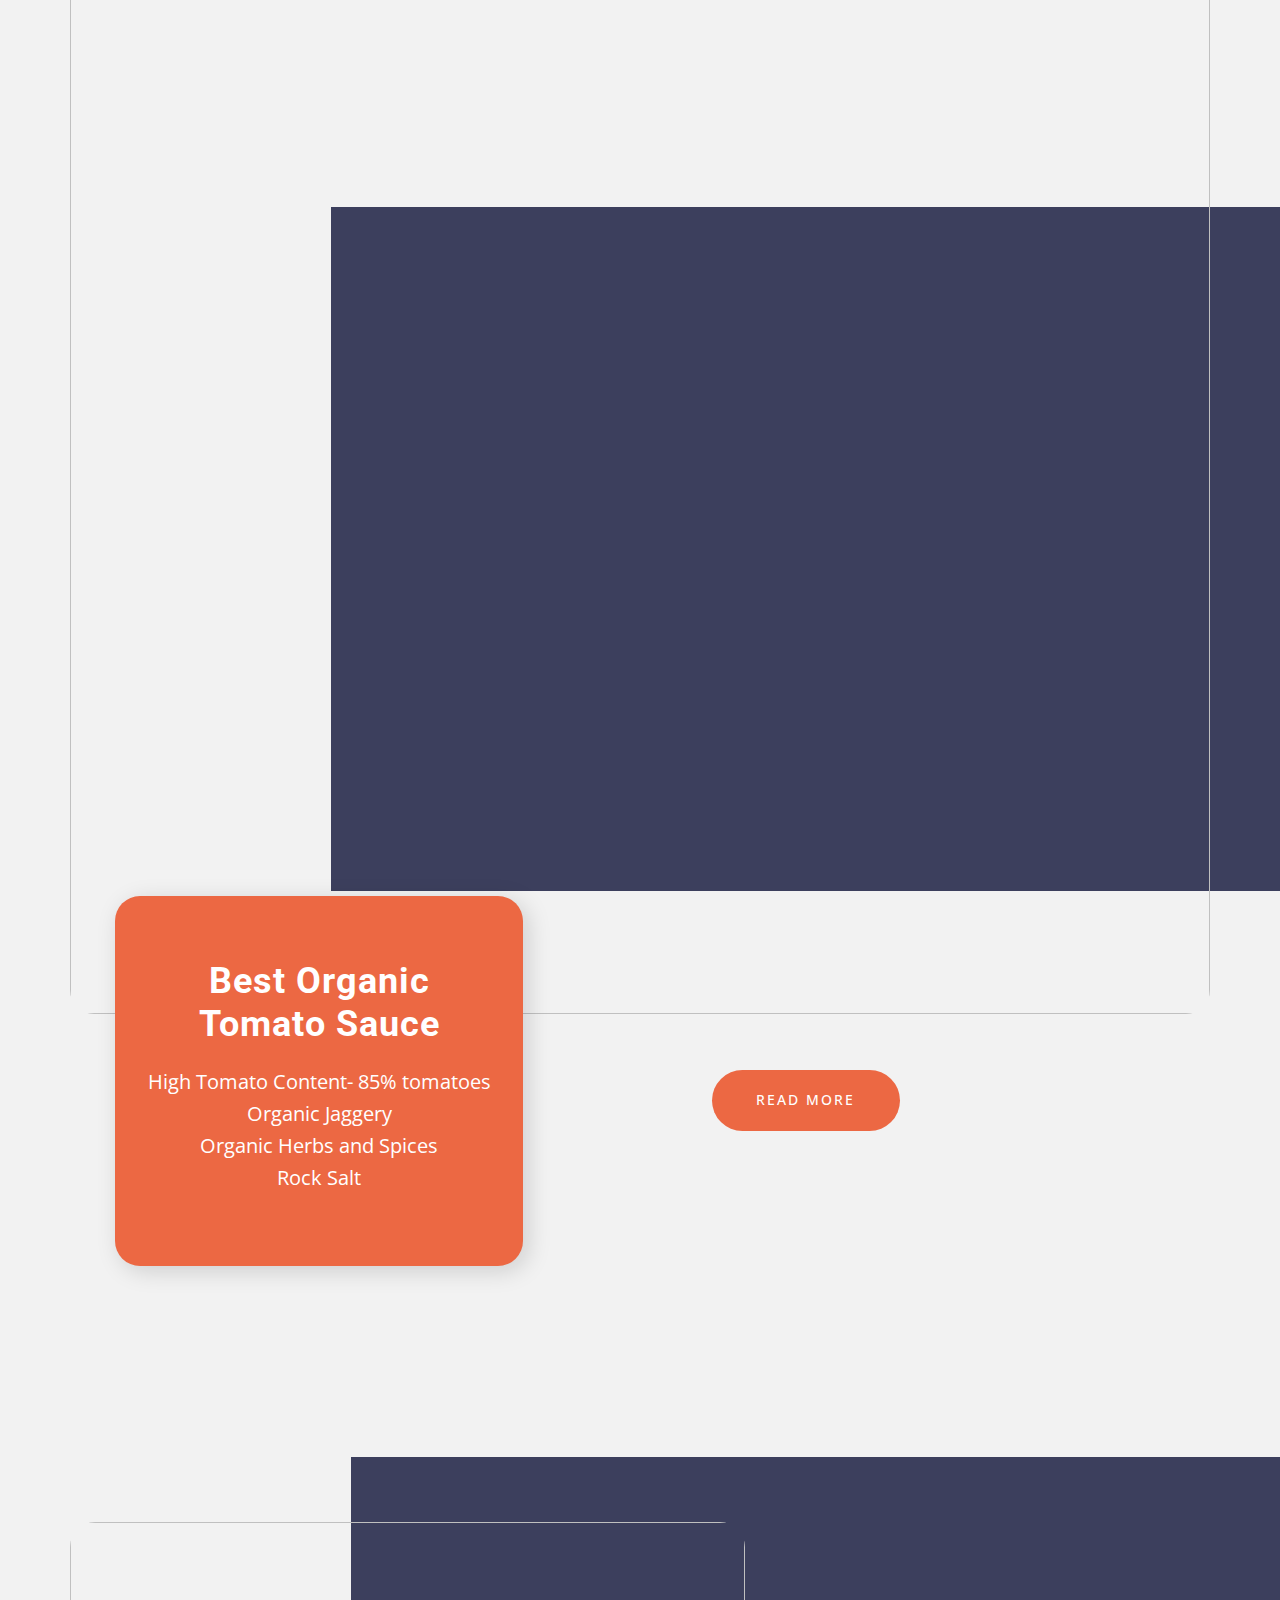
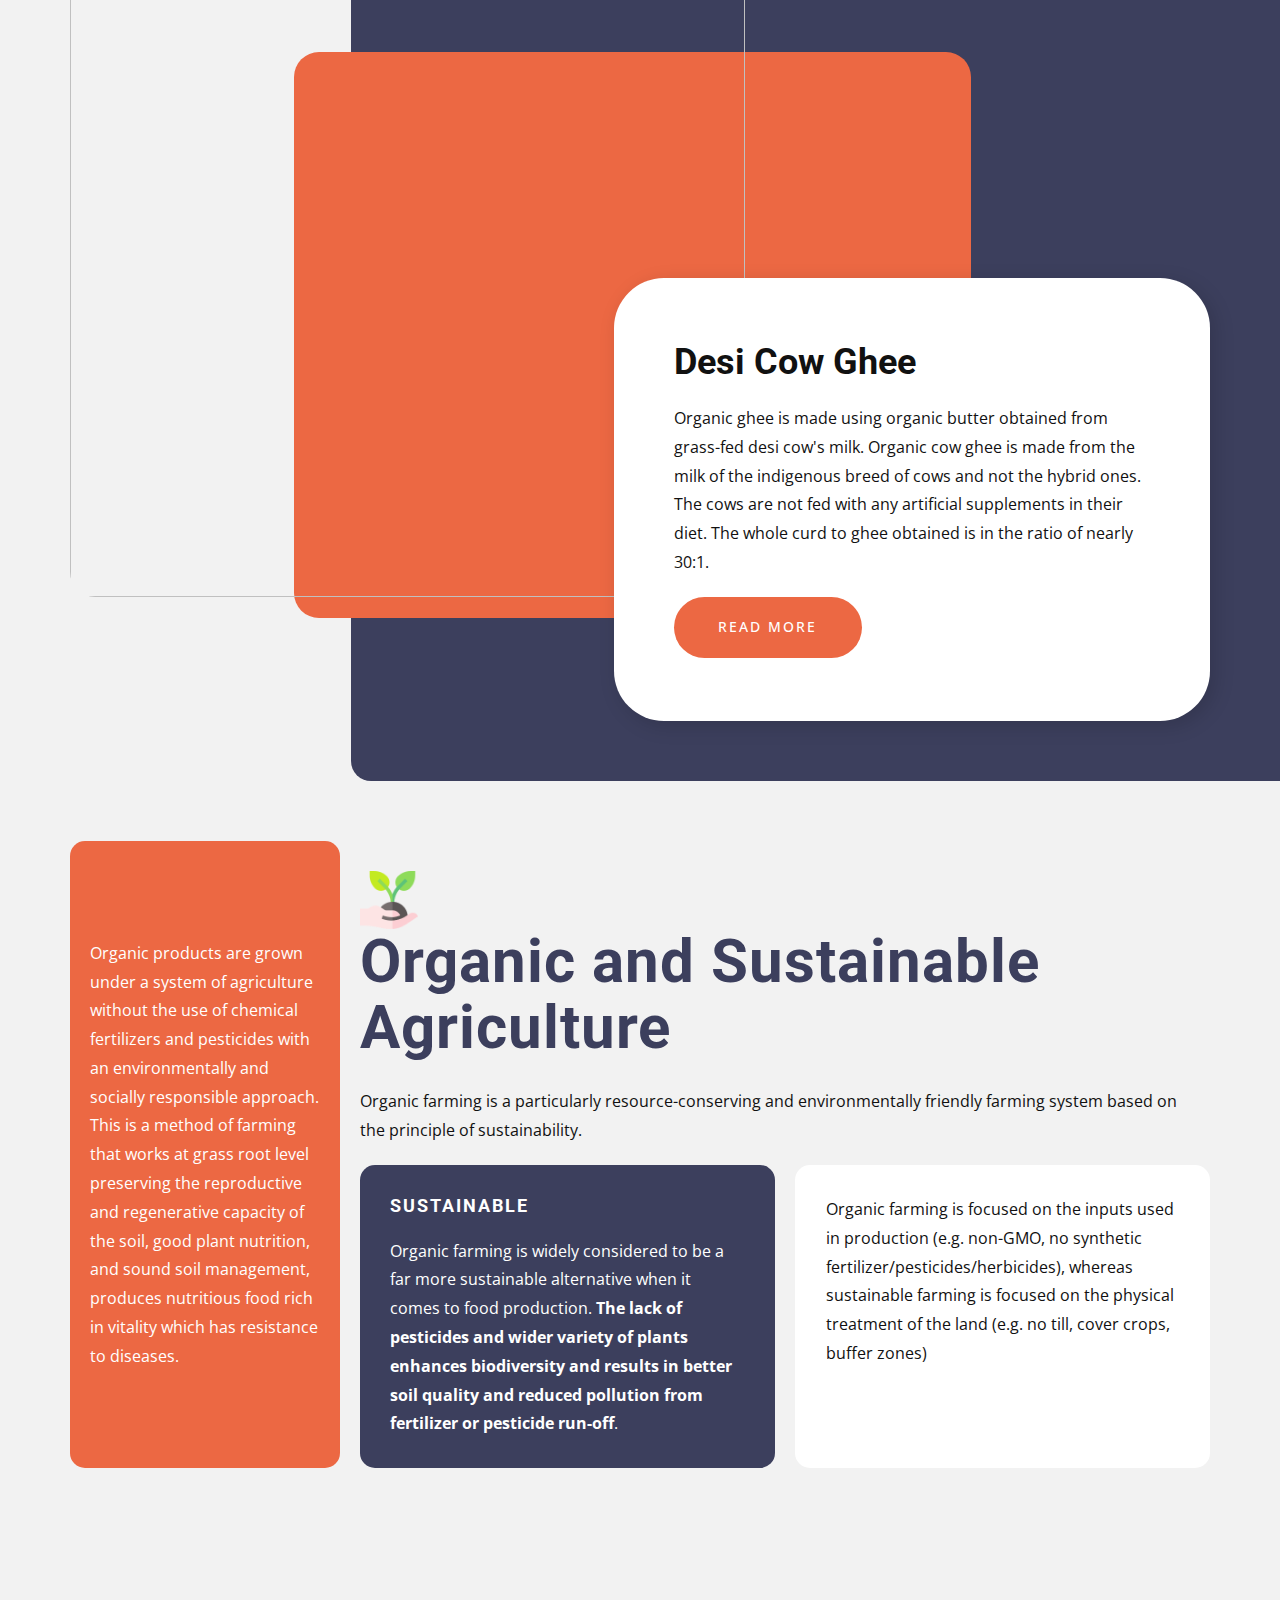
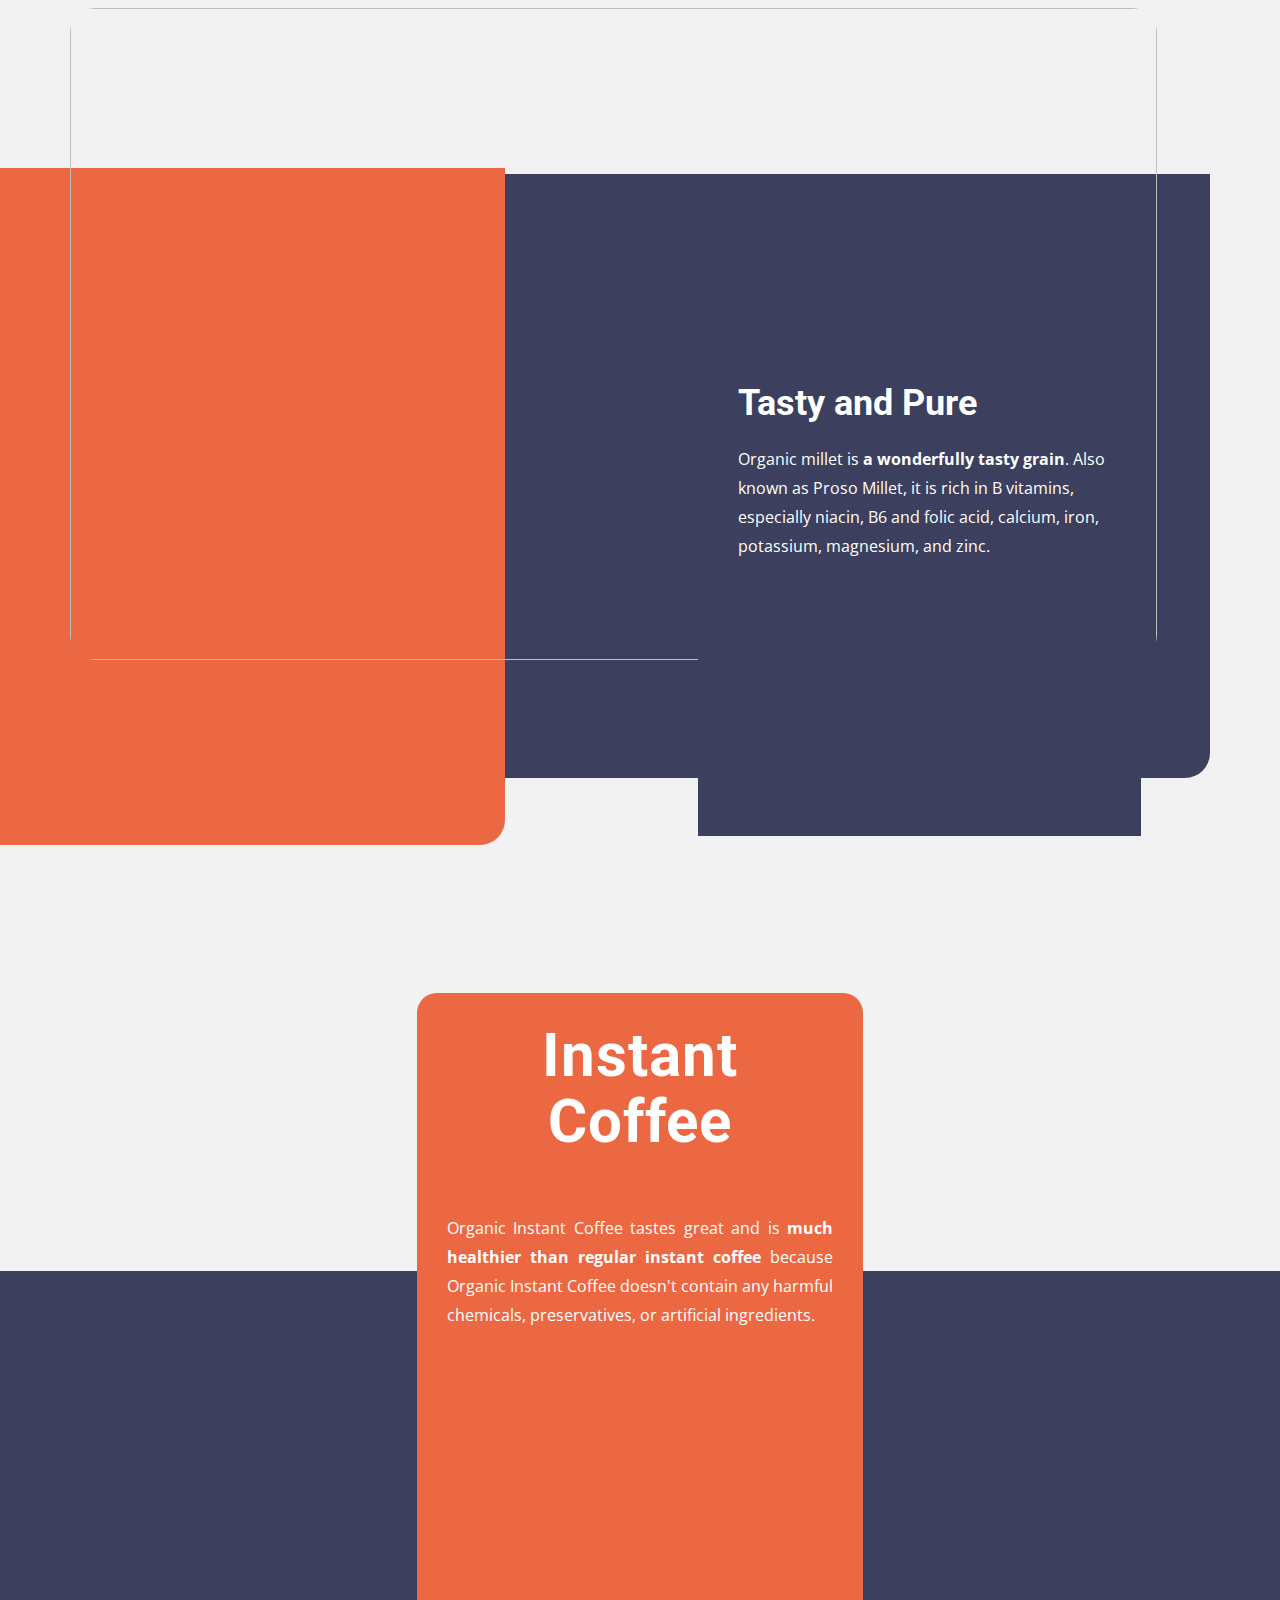
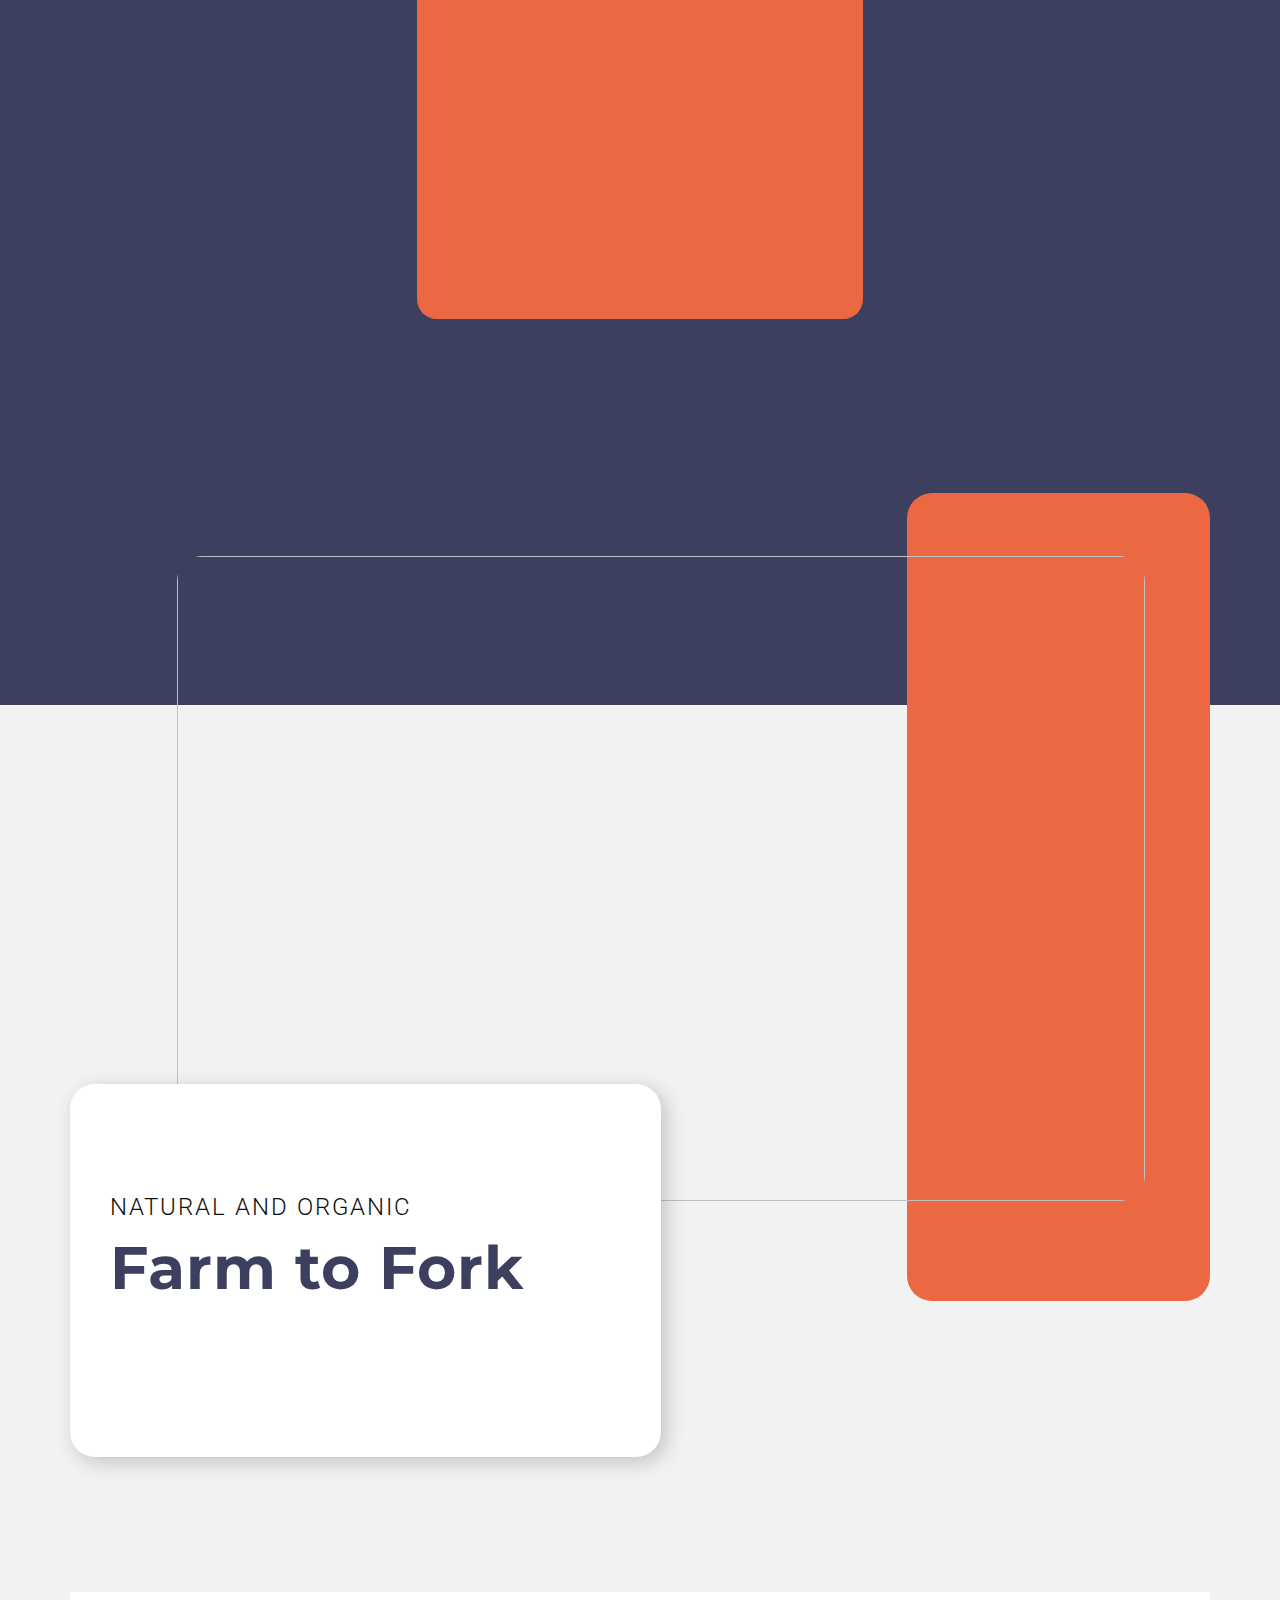
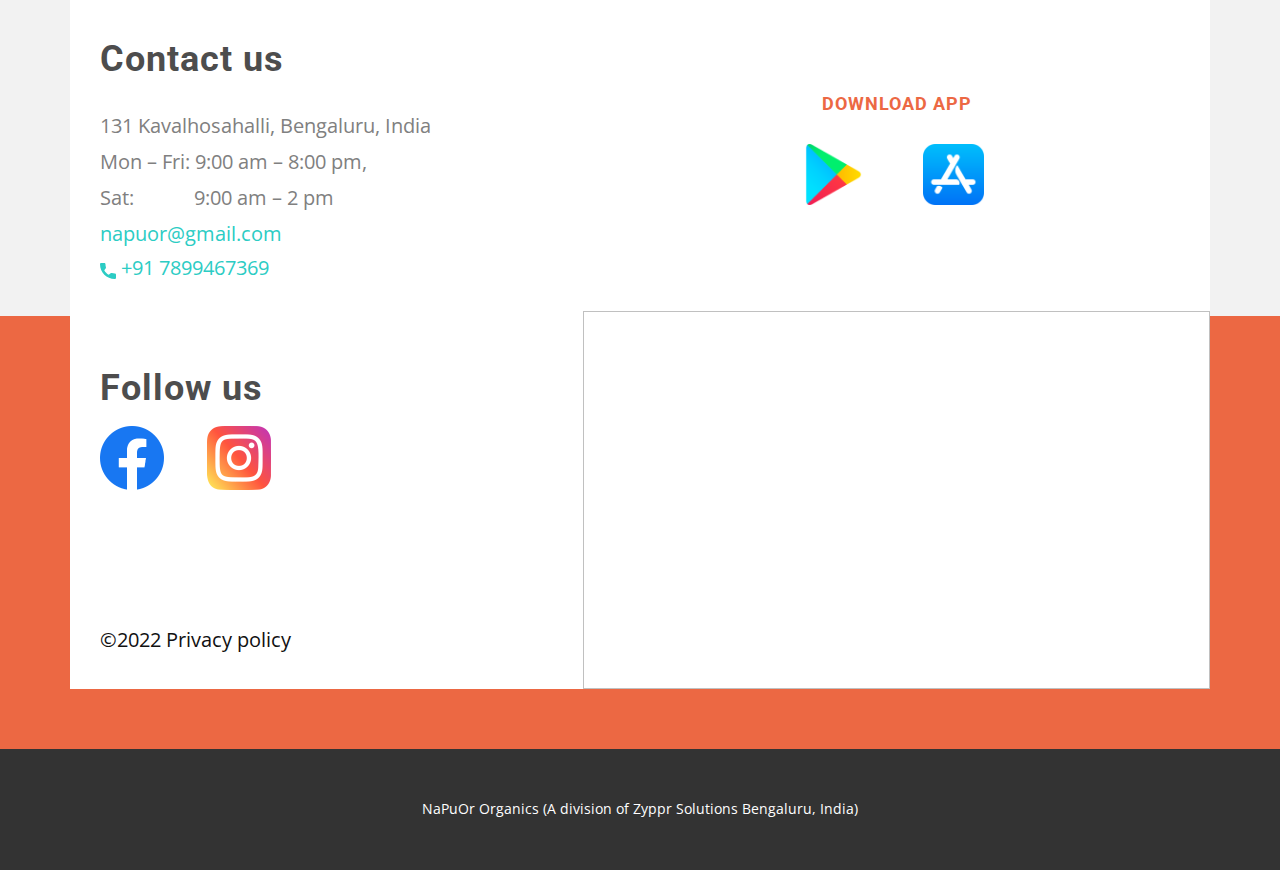
==== commit 89d628fb: "V7.0" ====
--- a/Home.html
+++ b/Home.html
@@ -71,10 +71,10 @@
           <br><span class="u-icon u-icon-2"><svg class="u-svg-content" viewBox="0 0 24 16" x="0px" y="0px" style="width: 1em; height: 1em;"><path fill="currentColor" d="M23.8,1.1l-7.3,6.8l7.3,6.8c0.1-0.2,0.2-0.6,0.2-0.9V2C24,1.7,23.9,1.4,23.8,1.1z M21.8,0H2.2
 	c-0.4,0-0.7,0.1-1,0.2L10.6,9c0.8,0.8,2.2,0.8,3,0l9.2-8.7C22.6,0.1,22.2,0,21.8,0z M0.2,1.1C0.1,1.4,0,1.7,0,2V14
 	c0,0.3,0.1,0.6,0.2,0.9l7.3-6.8L0.2,1.1z M15.5,9l-1.1,1c-1.3,1.2-3.6,1.2-4.9,0l-1-1l-7.3,6.8c0.2,0.1,0.6,0.2,1,0.2H22
-	c0.4,0,0.6-0.1,1-0.2L15.5,9z"></path></svg><img></span>napuor@gmail.com
+	c0.4,0,0.6-0.1,1-0.2L15.5,9z"></path></svg><img></span>&nbsp; napuor@gmail.com
         </a><span class="u-file-icon u-icon u-icon-3" data-href="https://play.google.com/store/apps/details?id=com.senseeot.napuor&amp;gl=IN"><img src="images/6124997.png" alt=""></span><span class="u-file-icon u-icon u-icon-4" data-href="https://apps.apple.com/in/app/napuor/id1622264576?l=en&amp;platform=iphone"><img src="images/5977575.png" alt=""></span>
       </div></header> 
-    <section class="u-clearfix u-grey-5 u-valign-top u-section-1" id="carousel_86f6">
+    <section class="u-clearfix u-grey-5 u-valign-top-lg u-valign-top-md u-valign-top-sm u-valign-top-xl u-section-1" id="carousel_86f6">
       <div class="u-bottom-right-radius-25 u-container-style u-gradient u-group u-shape-round u-group-1">
         <div class="u-container-layout u-container-layout-1">
           <div class="u-align-left u-container-style u-group u-palette-1-dark-2 u-radius-25 u-shape-round u-group-2">
--- a/nicepage.css
+++ b/nicepage.css
@@ -36995,7 +36995,7 @@
   background-image: none;
   border-style: none;
   align-self: center;
-  margin: -23px 115px 0 auto;
+  margin: -51px 322px 0 auto;
   padding: 0;
 }
 
@@ -37006,7 +37006,7 @@
 .u-header .u-icon-3 {
   width: 52px;
   height: 52px;
-  margin: -57px auto 0 405px;
+  margin: -29px auto 0 405px;
   padding: 0;
 }
 
@@ -37017,60 +37017,112 @@
   padding: 0;
 }
 @media (max-width: 1199px) {
+  .u-header .u-sheet-1 {
+    min-height: 71px;
+  }
+
   .u-header .u-image-1 {
     width: 94px;
     margin-top: -45px;
   }
 
   .u-header .u-btn-1 {
-    margin-top: -60px;
-    margin-right: 0;
+    margin-top: -27px;
+    margin-right: 75px;
   }
 
   .u-header .u-btn-2 {
-    margin-top: -23px;
-    margin-right: 0;
+    margin-top: -52px;
+    margin-right: 237px;
   }
 
   .u-header .u-icon-3 {
     width: 52px;
     height: 52px;
-    margin-top: -57px;
-    margin-left: 334px;
+    margin-top: -61px;
+    margin-left: 232px;
   }
 
   .u-header .u-icon-4 {
     width: 52px;
     height: 52px;
     margin-top: -52px;
+    margin-bottom: 8px;
     margin-left: 427px;
   }
 }
 @media (max-width: 991px) {
+  .u-header .u-btn-1 {
+    margin-top: -68px;
+    margin-right: 155px;
+  }
+
+  .u-header .u-btn-2 {
+    margin-top: -11px;
+    margin-right: 137px;
+  }
+
   .u-header .u-icon-3 {
-    margin-left: 256px;
+    margin-top: -56px;
+    margin-left: 162px;
   }
 
   .u-header .u-icon-4 {
-    margin-left: 327px;
+    margin-top: -52px;
+    margin-bottom: 5px;
+    margin-left: 284px;
   }
 }
 @media (max-width: 767px) {
+  .u-header .u-sheet-1 {
+    min-height: 89px;
+  }
+
+  .u-header .u-btn-1 {
+    margin-top: -55px;
+    margin-right: 85px;
+  }
+
+  .u-header .u-btn-2 {
+    margin-top: -17px;
+    margin-right: 58px;
+  }
+
   .u-header .u-icon-3 {
-    margin-left: 192px;
+    margin-top: -66px;
+    margin-left: 137px;
   }
 
   .u-header .u-icon-4 {
-    margin-left: 245px;
+    margin-bottom: 25px;
+    margin-left: 213px;
   }
 }
 @media (max-width: 575px) {
+  .u-header .u-sheet-1 {
+    min-height: 133px;
+  }
+
+  .u-header .u-btn-1 {
+    margin-top: 4px;
+    margin-right: 0;
+  }
+
+  .u-header .u-btn-2 {
+    margin-top: -52px;
+    margin-right: auto;
+    margin-left: -14px;
+  }
+
   .u-header .u-icon-3 {
-    margin-left: 121px;
+    margin-top: -91px;
+    margin-left: auto;
   }
 
   .u-header .u-icon-4 {
-    margin-left: 154px;
+    margin-right: 61px;
+    margin-bottom: 39px;
+    margin-left: auto;
   }
 }
  .u-footer {
--- a/Home.css
+++ b/Home.css
@@ -376,12 +376,13 @@
 
 @media (max-width: 575px) {
    .u-section-1 {
-    min-height: 804px;
+    min-height: 2048px;
   }
 
   .u-section-1 .u-group-1 {
     width: 299px;
-    margin-left: calc(((100% - 1140px) / 2) + 400px);
+    margin-top: -20px;
+    margin-left: calc(((100% - 340px) / 2));
   }
 
   .u-section-1 .u-group-2 {
@@ -396,15 +397,16 @@
   }
 
   .u-section-1 .u-image-1 {
-    width: 340px;
-    height: 517px;
+    width: 390px;
+    height: 511px;
     object-position: 73.14% 50%;
-    margin-right: auto;
-    margin-left: calc(((100% - 1140px) / 2) + 400px);
+    margin-top: -1067px;
+    margin-right: 0;
   }
 
   .u-section-1 .u-list-1 {
     width: 340px;
+    margin-top: 237px;
     margin-left: calc(((100% - 1140px) / 2) + 400px);
   }
 } .u-section-2 {
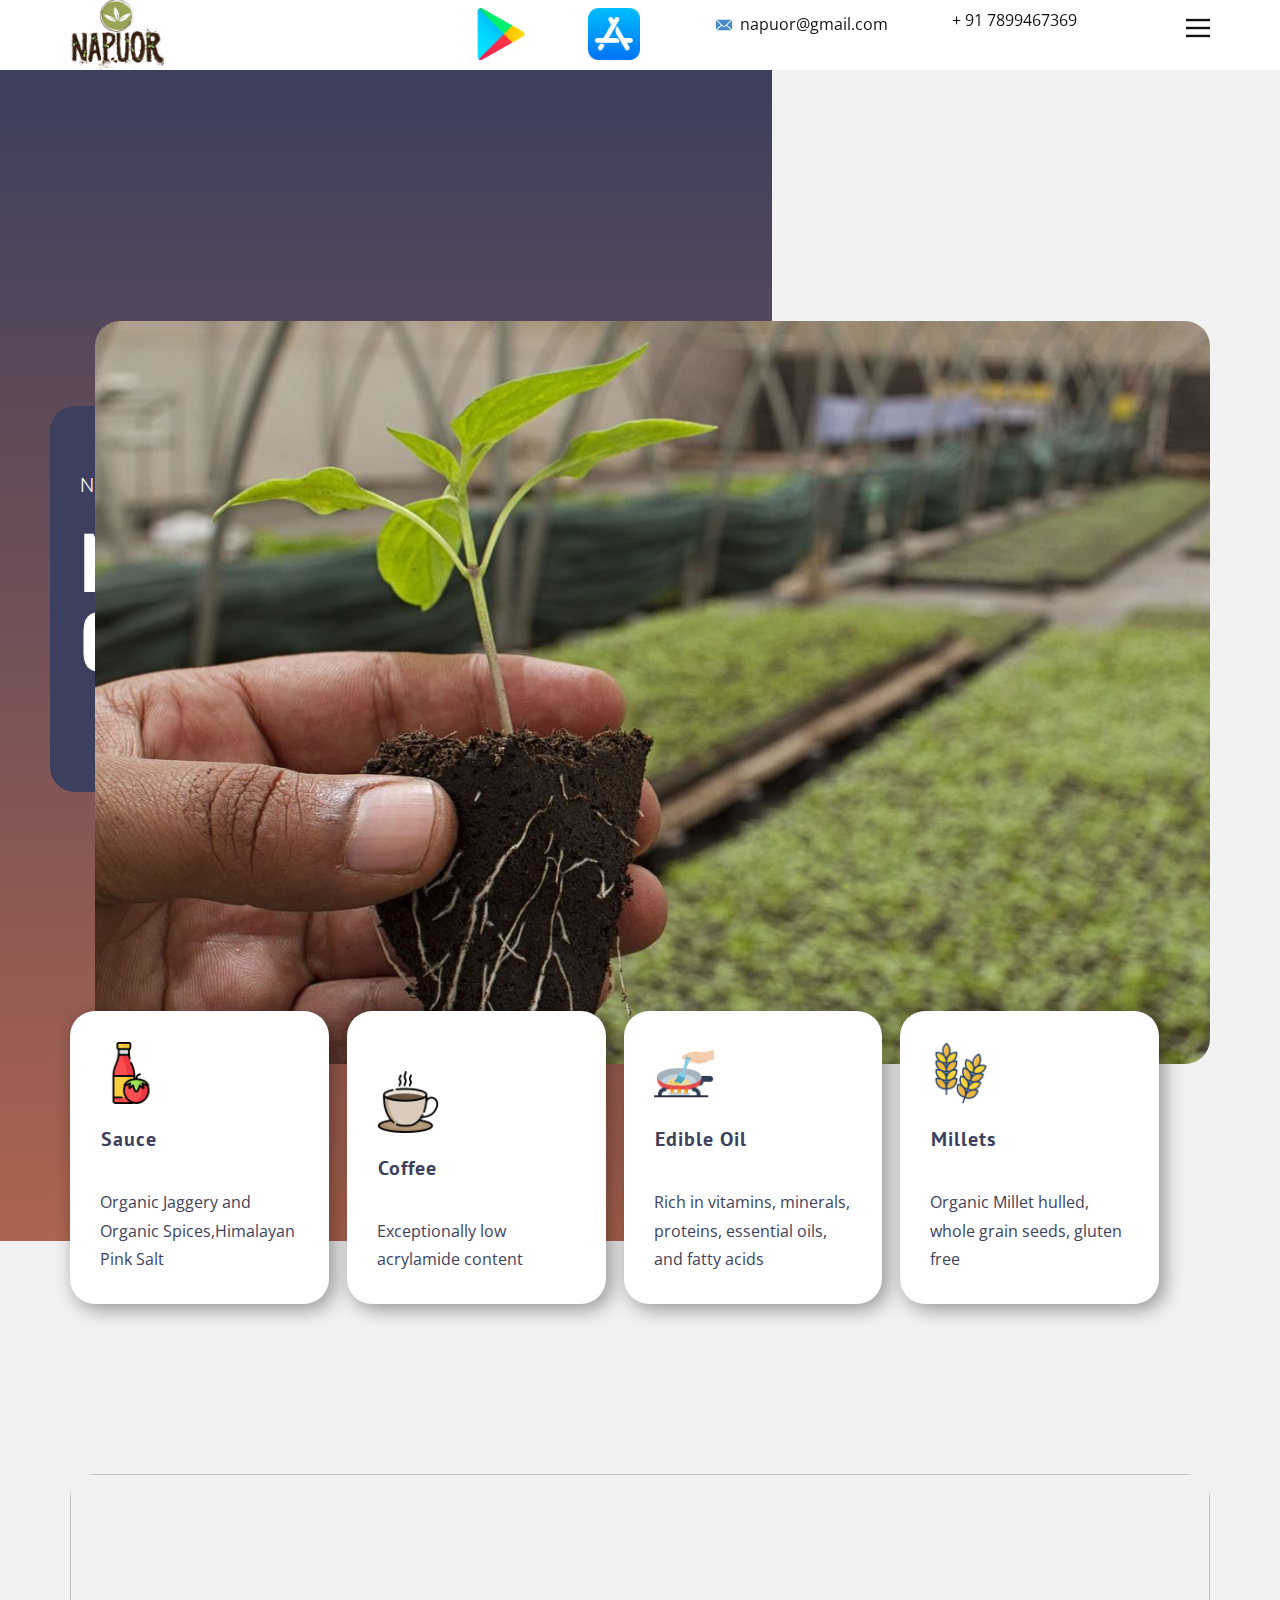
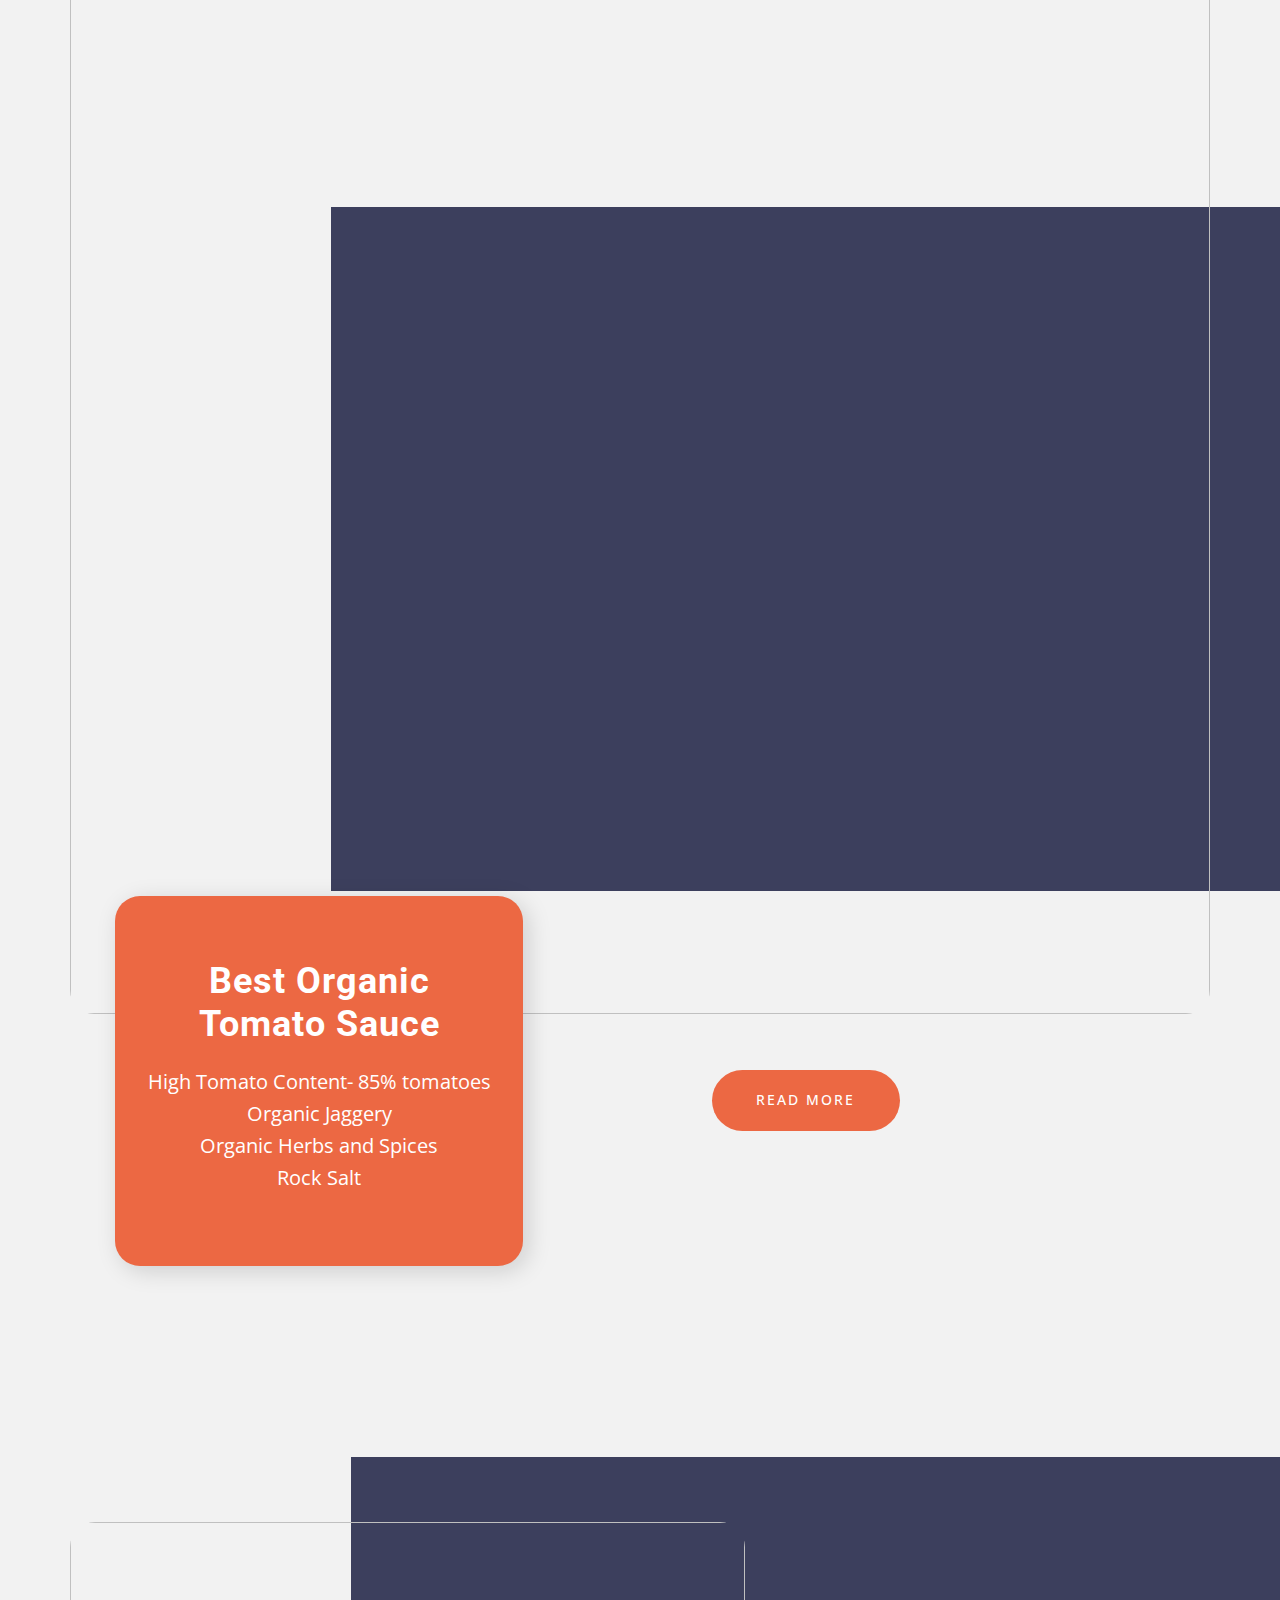
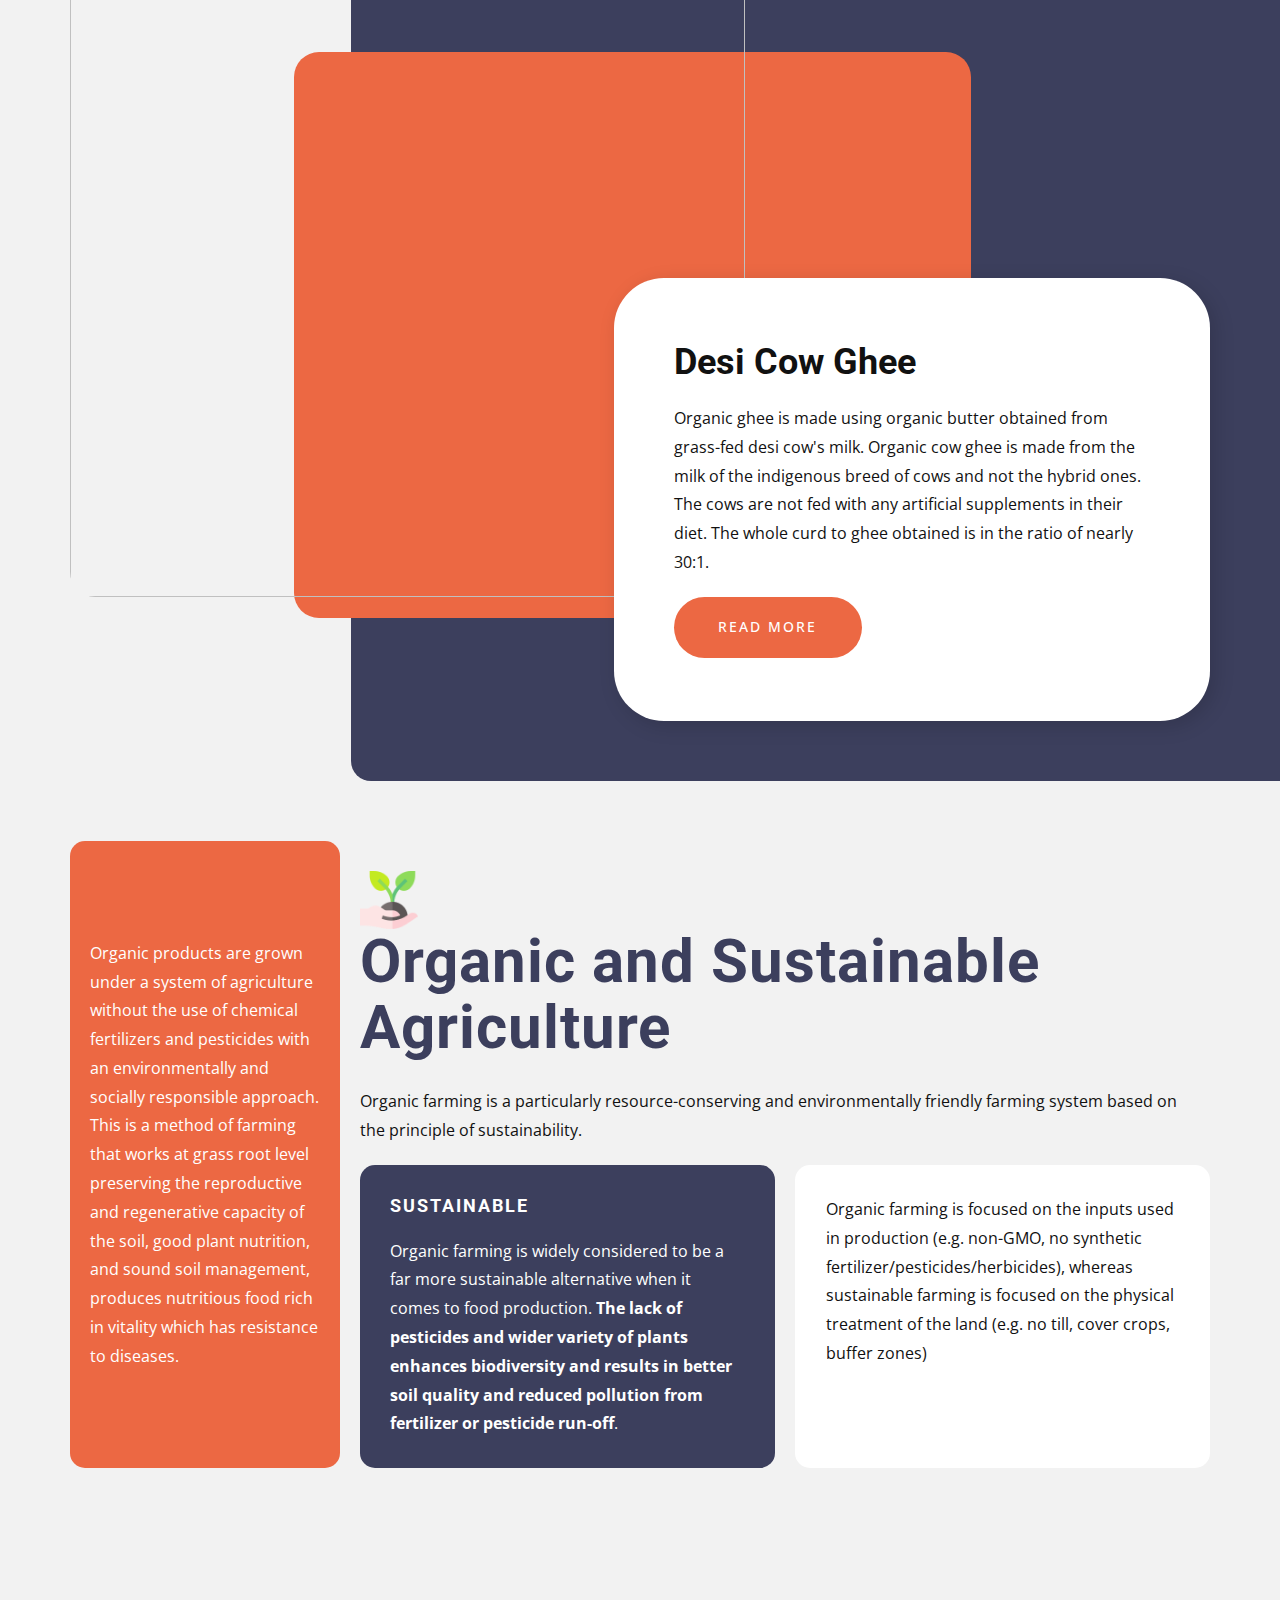
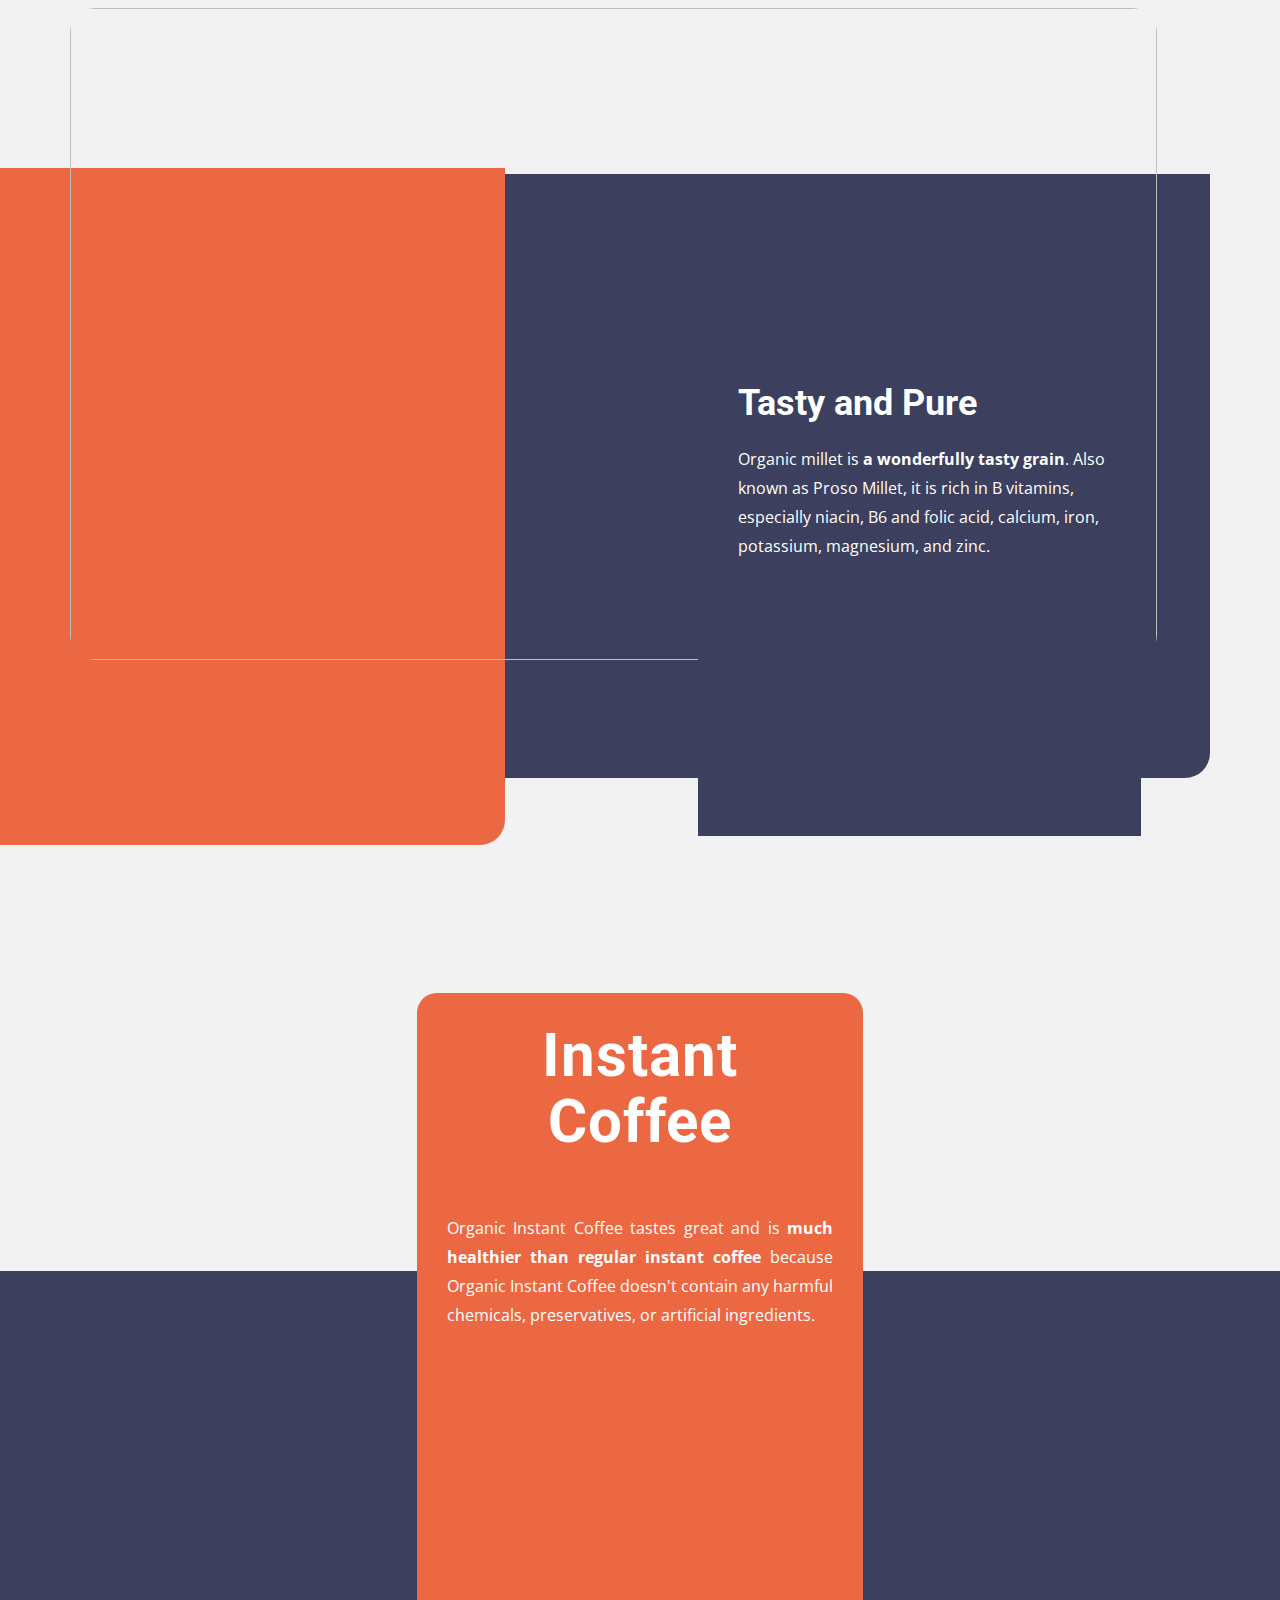
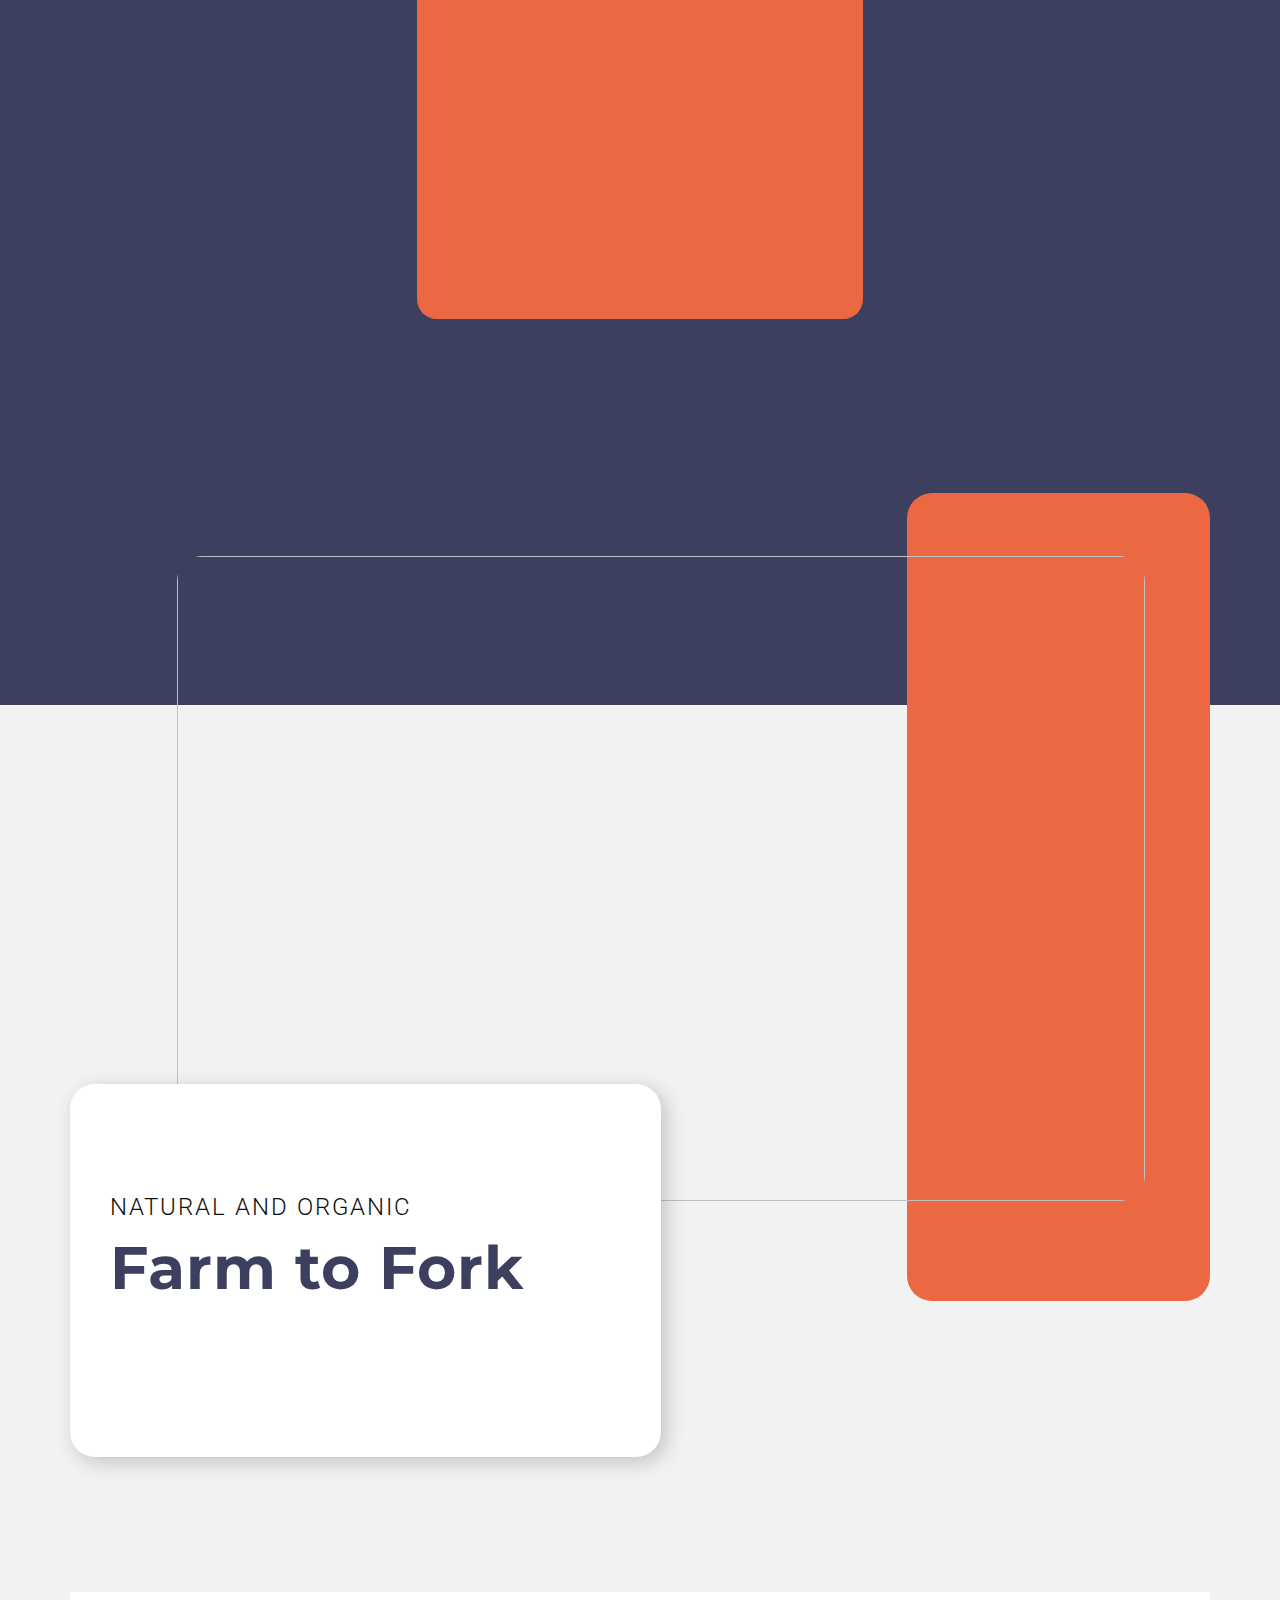
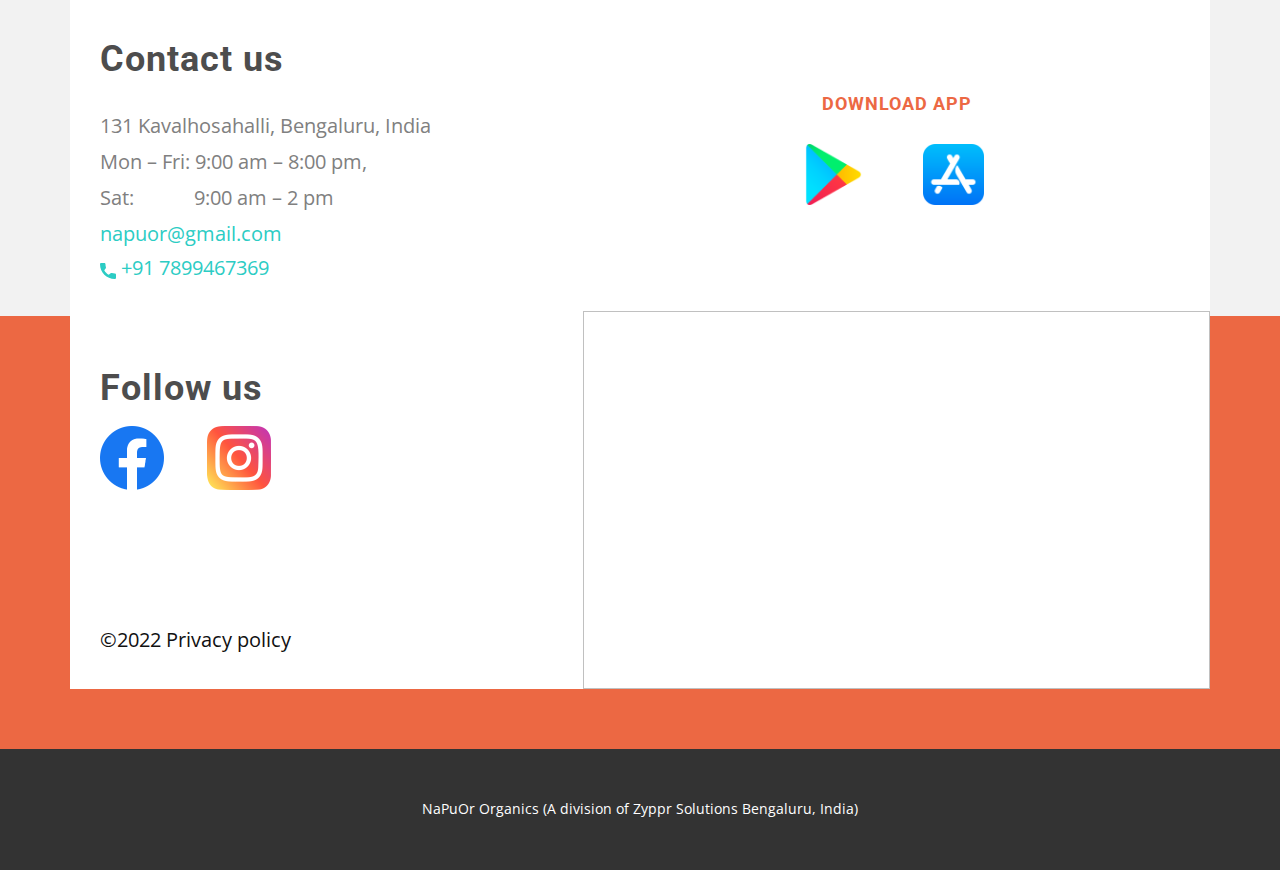
==== commit a2da4def: "V8.0" ====
--- a/Home.html
+++ b/Home.html
@@ -37,6 +37,16 @@
     <link rel="canonical" href="/">
   </head>
   <body class="u-body u-xl-mode"><header class="u-clearfix u-header u-sticky u-sticky-7b7d u-header" id="sec-f836"><div class="u-clearfix u-sheet u-sheet-1">
+        <a href="mailto:napuor@gmail.com" class="u-active-none u-bottom-left-radius-0 u-bottom-right-radius-0 u-btn u-btn-rectangle u-button-style u-hover-none u-none u-radius-0 u-text-body-color u-top-left-radius-0 u-top-right-radius-0 u-btn-1">
+          <br><span class="u-icon u-icon-1"><svg class="u-svg-content" viewBox="0 0 24 16" x="0px" y="0px" style="width: 1em; height: 1em;"><path fill="currentColor" d="M23.8,1.1l-7.3,6.8l7.3,6.8c0.1-0.2,0.2-0.6,0.2-0.9V2C24,1.7,23.9,1.4,23.8,1.1z M21.8,0H2.2
+	c-0.4,0-0.7,0.1-1,0.2L10.6,9c0.8,0.8,2.2,0.8,3,0l9.2-8.7C22.6,0.1,22.2,0,21.8,0z M0.2,1.1C0.1,1.4,0,1.7,0,2V14
+	c0,0.3,0.1,0.6,0.2,0.9l7.3-6.8L0.2,1.1z M15.5,9l-1.1,1c-1.3,1.2-3.6,1.2-4.9,0l-1-1l-7.3,6.8c0.2,0.1,0.6,0.2,1,0.2H22
+	c0.4,0,0.6-0.1,1-0.2L15.5,9z"></path></svg><img></span>&nbsp; napuor@gmail.com
+        </a>
+        <a href="napuor.com" class="u-image u-logo u-image-1" data-image-width="423" data-image-height="313" title="napuor">
+          <img src="images/napuorlogo.png" class="u-logo-image u-logo-image-1">
+        </a>
+        <p class="u-text u-text-default u-text-1"> + 91 7899467369</p><span class="u-file-icon u-icon u-icon-2" data-href="https://play.google.com/store/apps/details?id=com.senseeot.napuor&amp;gl=IN"><img src="images/6124997.png" alt=""></span><span class="u-file-icon u-icon u-icon-3" data-href="https://apps.apple.com/in/app/napuor/id1622264576?l=en&amp;platform=iphone"><img src="images/5977575.png" alt=""></span>
         <nav class="u-align-left u-menu u-menu-dropdown u-offcanvas u-menu-1" data-responsive-from="XL">
           <div class="menu-collapse" style="font-size: 1rem;">
             <a class="u-button-style u-nav-link" href="#" style="font-size: calc(1em + 8px);">
@@ -62,17 +72,6 @@
             <div class="u-black u-menu-overlay u-opacity u-opacity-70"></div>
           </div>
         </nav>
-        <a href="napuor.com" class="u-image u-logo u-image-1" data-image-width="423" data-image-height="313" title="napuor">
-          <img src="images/napuorlogo.png" class="u-logo-image u-logo-image-1">
-        </a>
-        <a href="https://nicepage.com/website-mockup" class="u-active-none u-bottom-left-radius-0 u-bottom-right-radius-0 u-btn u-btn-rectangle u-button-style u-hover-none u-none u-radius-0 u-top-left-radius-0 u-top-right-radius-0 u-btn-1"><span class="u-icon"><svg class="u-svg-content" viewBox="0 0 405.333 405.333" x="0px" y="0px" style="width: 1em; height: 1em;"><path d="M373.333,266.88c-25.003,0-49.493-3.904-72.704-11.563c-11.328-3.904-24.192-0.896-31.637,6.699l-46.016,34.752    c-52.8-28.181-86.592-61.952-114.389-114.368l33.813-44.928c8.512-8.512,11.563-20.971,7.915-32.64    C142.592,81.472,138.667,56.96,138.667,32c0-17.643-14.357-32-32-32H32C14.357,0,0,14.357,0,32    c0,205.845,167.488,373.333,373.333,373.333c17.643,0,32-14.357,32-32V298.88C405.333,281.237,390.976,266.88,373.333,266.88z"></path></svg><img></span>&nbsp;+91 7899467369
-        </a>
-        <a href="mailto:napuor@gmail.com" class="u-active-none u-bottom-left-radius-0 u-bottom-right-radius-0 u-btn u-btn-rectangle u-button-style u-hover-none u-none u-radius-0 u-text-body-color u-top-left-radius-0 u-top-right-radius-0 u-btn-2">
-          <br><span class="u-icon u-icon-2"><svg class="u-svg-content" viewBox="0 0 24 16" x="0px" y="0px" style="width: 1em; height: 1em;"><path fill="currentColor" d="M23.8,1.1l-7.3,6.8l7.3,6.8c0.1-0.2,0.2-0.6,0.2-0.9V2C24,1.7,23.9,1.4,23.8,1.1z M21.8,0H2.2
-	c-0.4,0-0.7,0.1-1,0.2L10.6,9c0.8,0.8,2.2,0.8,3,0l9.2-8.7C22.6,0.1,22.2,0,21.8,0z M0.2,1.1C0.1,1.4,0,1.7,0,2V14
-	c0,0.3,0.1,0.6,0.2,0.9l7.3-6.8L0.2,1.1z M15.5,9l-1.1,1c-1.3,1.2-3.6,1.2-4.9,0l-1-1l-7.3,6.8c0.2,0.1,0.6,0.2,1,0.2H22
-	c0.4,0,0.6-0.1,1-0.2L15.5,9z"></path></svg><img></span>&nbsp; napuor@gmail.com
-        </a><span class="u-file-icon u-icon u-icon-3" data-href="https://play.google.com/store/apps/details?id=com.senseeot.napuor&amp;gl=IN"><img src="images/6124997.png" alt=""></span><span class="u-file-icon u-icon u-icon-4" data-href="https://apps.apple.com/in/app/napuor/id1622264576?l=en&amp;platform=iphone"><img src="images/5977575.png" alt=""></span>
       </div></header> 
     <section class="u-clearfix u-grey-5 u-valign-top-lg u-valign-top-md u-valign-top-sm u-valign-top-xl u-section-1" id="carousel_86f6">
       <div class="u-bottom-right-radius-25 u-container-style u-gradient u-group u-shape-round u-group-1">
--- a/nicepage.css
+++ b/nicepage.css
@@ -36960,22 +36960,22 @@
   min-height: 70px;
 }
 
-.u-header .u-menu-1 {
-  margin: 13px 0 0 auto;
+.u-header .u-btn-1 {
+  background-image: none;
+  border-style: none;
+  align-self: center;
+  margin: -14px 322px 0 auto;
+  padding: 0;
 }
 
-.u-header .u-nav-1 {
-  font-size: 1rem;
-}
-
-.u-header .u-nav-2 {
-  font-size: 1rem;
+.u-header .u-icon-1 {
+  color: rgb(70, 138, 201) !important;
 }
 
 .u-header .u-image-1 {
   width: 94px;
   height: 70px;
-  margin: -45px auto 0 0;
+  margin: -38px auto 0 0;
 }
 
 .u-header .u-logo-image-1 {
@@ -36983,146 +36983,151 @@
   height: 100%;
 }
 
-.u-header .u-btn-1 {
-  background-image: none;
-  border-style: none;
-  align-self: center;
-  margin: -60px 134px 0 auto;
-  padding: 0;
-}
-
-.u-header .u-btn-2 {
-  background-image: none;
-  border-style: none;
-  align-self: center;
-  margin: -51px 322px 0 auto;
-  padding: 0;
+.u-header .u-text-1 {
+  margin: -64px 133px 0 auto;
 }
 
 .u-header .u-icon-2 {
-  color: rgb(70, 138, 201) !important;
+  width: 52px;
+  height: 52px;
+  margin: -27px auto 0 405px;
+  padding: 0;
 }
 
 .u-header .u-icon-3 {
   width: 52px;
   height: 52px;
-  margin: -29px auto 0 405px;
+  margin: -52px auto 0 518px;
   padding: 0;
 }
 
-.u-header .u-icon-4 {
-  width: 52px;
-  height: 52px;
-  margin: -52px auto 9px 518px;
-  padding: 0;
+.u-header .u-menu-1 {
+  margin: -48px 0 25px auto;
+}
+
+.u-header .u-nav-1 {
+  font-size: 1rem;
+}
+
+.u-header .u-nav-2 {
+  font-size: 1rem;
 }
 @media (max-width: 1199px) {
-  .u-header .u-sheet-1 {
-    min-height: 71px;
+  .u-header .u-btn-1 {
+    margin-right: 122px;
   }
 
   .u-header .u-image-1 {
     width: 94px;
-    margin-top: -45px;
+    margin-top: -38px;
   }
 
-  .u-header .u-btn-1 {
-    margin-top: -27px;
-    margin-right: 75px;
+  .u-header .u-text-1 {
+    width: auto;
+    margin-top: -36px;
+    margin-right: 165px;
   }
 
-  .u-header .u-btn-2 {
-    margin-top: -52px;
-    margin-right: 237px;
+  .u-header .u-icon-2 {
+    width: 52px;
+    height: 52px;
+    margin-top: -55px;
+    margin-left: 334px;
   }
 
   .u-header .u-icon-3 {
     width: 52px;
     height: 52px;
-    margin-top: -61px;
-    margin-left: 232px;
+    margin-top: -52px;
+    margin-left: 427px;
   }
 
-  .u-header .u-icon-4 {
-    width: 52px;
-    height: 52px;
-    margin-top: -52px;
-    margin-bottom: 8px;
-    margin-left: 427px;
+  .u-header .u-menu-1 {
+    margin-top: -48px;
   }
 }
 @media (max-width: 991px) {
   .u-header .u-btn-1 {
-    margin-top: -68px;
-    margin-right: 155px;
+    margin-top: -19px;
+    margin-right: 120px;
   }
 
-  .u-header .u-btn-2 {
-    margin-top: -11px;
-    margin-right: 137px;
+  .u-header .u-image-1 {
+    margin-top: -33px;
+  }
+
+  .u-header .u-text-1 {
+    margin-top: -36px;
+    margin-right: 165px;
+  }
+
+  .u-header .u-icon-2 {
+    margin-top: -55px;
+    margin-left: 189px;
   }
 
   .u-header .u-icon-3 {
-    margin-top: -56px;
-    margin-left: 162px;
+    margin-left: 327px;
+  }
+}
+@media (max-width: 767px) {
+  .u-header .u-btn-1 {
+    margin-top: -20px;
+    margin-right: 32px;
   }
 
-  .u-header .u-icon-4 {
-    margin-top: -52px;
-    margin-bottom: 5px;
-    margin-left: 284px;
-  }
-}
-@media (max-width: 767px) {
-  .u-header .u-sheet-1 {
-    min-height: 89px;
+  .u-header .u-image-1 {
+    margin-top: -33px;
   }
 
-  .u-header .u-btn-1 {
-    margin-top: -55px;
-    margin-right: 85px;
+  .u-header .u-text-1 {
+    margin-top: -38px;
+    margin-right: 75px;
   }
 
-  .u-header .u-btn-2 {
-    margin-top: -17px;
-    margin-right: 58px;
+  .u-header .u-icon-2 {
+    margin-top: -53px;
+    margin-left: 139px;
   }
 
   .u-header .u-icon-3 {
-    margin-top: -66px;
-    margin-left: 137px;
+    margin-left: 245px;
+  }
+}
+@media (max-width: 575px) {
+  .u-header .u-btn-1 {
+    margin-top: -29px;
+    margin-right: 68px;
   }
 
-  .u-header .u-icon-4 {
-    margin-bottom: 25px;
-    margin-left: 213px;
-  }
-}
-@media (max-width: 575px) {
-  .u-header .u-sheet-1 {
-    min-height: 133px;
+  .u-header .u-image-1 {
+    margin-top: -23px;
   }
 
-  .u-header .u-btn-1 {
-    margin-top: 4px;
-    margin-right: 0;
+  .u-header .u-text-1 {
+    margin-top: -47px;
+    margin-right: 89px;
   }
 
-  .u-header .u-btn-2 {
-    margin-top: -52px;
-    margin-right: auto;
-    margin-left: -14px;
+  .u-header .u-icon-2 {
+    width: 37px;
+    height: 37px;
+    margin-top: 58px;
+    margin-right: -11px;
+    margin-left: auto;
   }
 
   .u-header .u-icon-3 {
-    margin-top: -91px;
+    width: 36px;
+    height: 36px;
+    margin-top: -88px;
+    margin-right: -10px;
     margin-left: auto;
   }
 
-  .u-header .u-icon-4 {
-    margin-right: 61px;
-    margin-bottom: 39px;
-    margin-left: auto;
+  .u-header .u-menu-1 {
+    margin-top: -83px;
+    margin-bottom: 27px;
   }
 }
  .u-footer {
--- a/Home.css
+++ b/Home.css
@@ -193,12 +193,6 @@
     width: calc(((100% - 1140px) / 2) + 835px);
   }
 
-  .u-section-1 .u-group-2 {
-    width: 526px;
-    margin-top: -767px;
-    margin-left: calc(((100% - 1140px) / 2) + 100px);
-  }
-
   .u-section-1 .u-image-1 {
     width: 771px;
     height: 587px;
@@ -285,11 +279,6 @@
     width: calc(((100% - 1140px) / 2) + 815px);
   }
 
-  .u-section-1 .u-group-2 {
-    margin-top: -863px;
-    margin-left: calc(((100% - 1140px) / 2) + 210px);
-  }
-
   .u-section-1 .u-text-2 {
     font-size: 4.375rem;
   }
@@ -342,12 +331,6 @@
     padding-right: 10px;
   }
 
-  .u-section-1 .u-group-2 {
-    width: 453px;
-    margin-top: -760px;
-    margin-left: calc(((100% - 1140px) / 2) + 300px);
-  }
-
   .u-section-1 .u-container-layout-2 {
     padding-left: 20px;
     padding-right: 20px;
@@ -383,12 +366,6 @@
     width: 299px;
     margin-top: -20px;
     margin-left: calc(((100% - 340px) / 2));
-  }
-
-  .u-section-1 .u-group-2 {
-    width: 307px;
-    margin-top: -764px;
-    margin-left: calc(((100% - 1140px) / 2) + 417px);
   }
 
   .u-section-1 .u-text-2 {
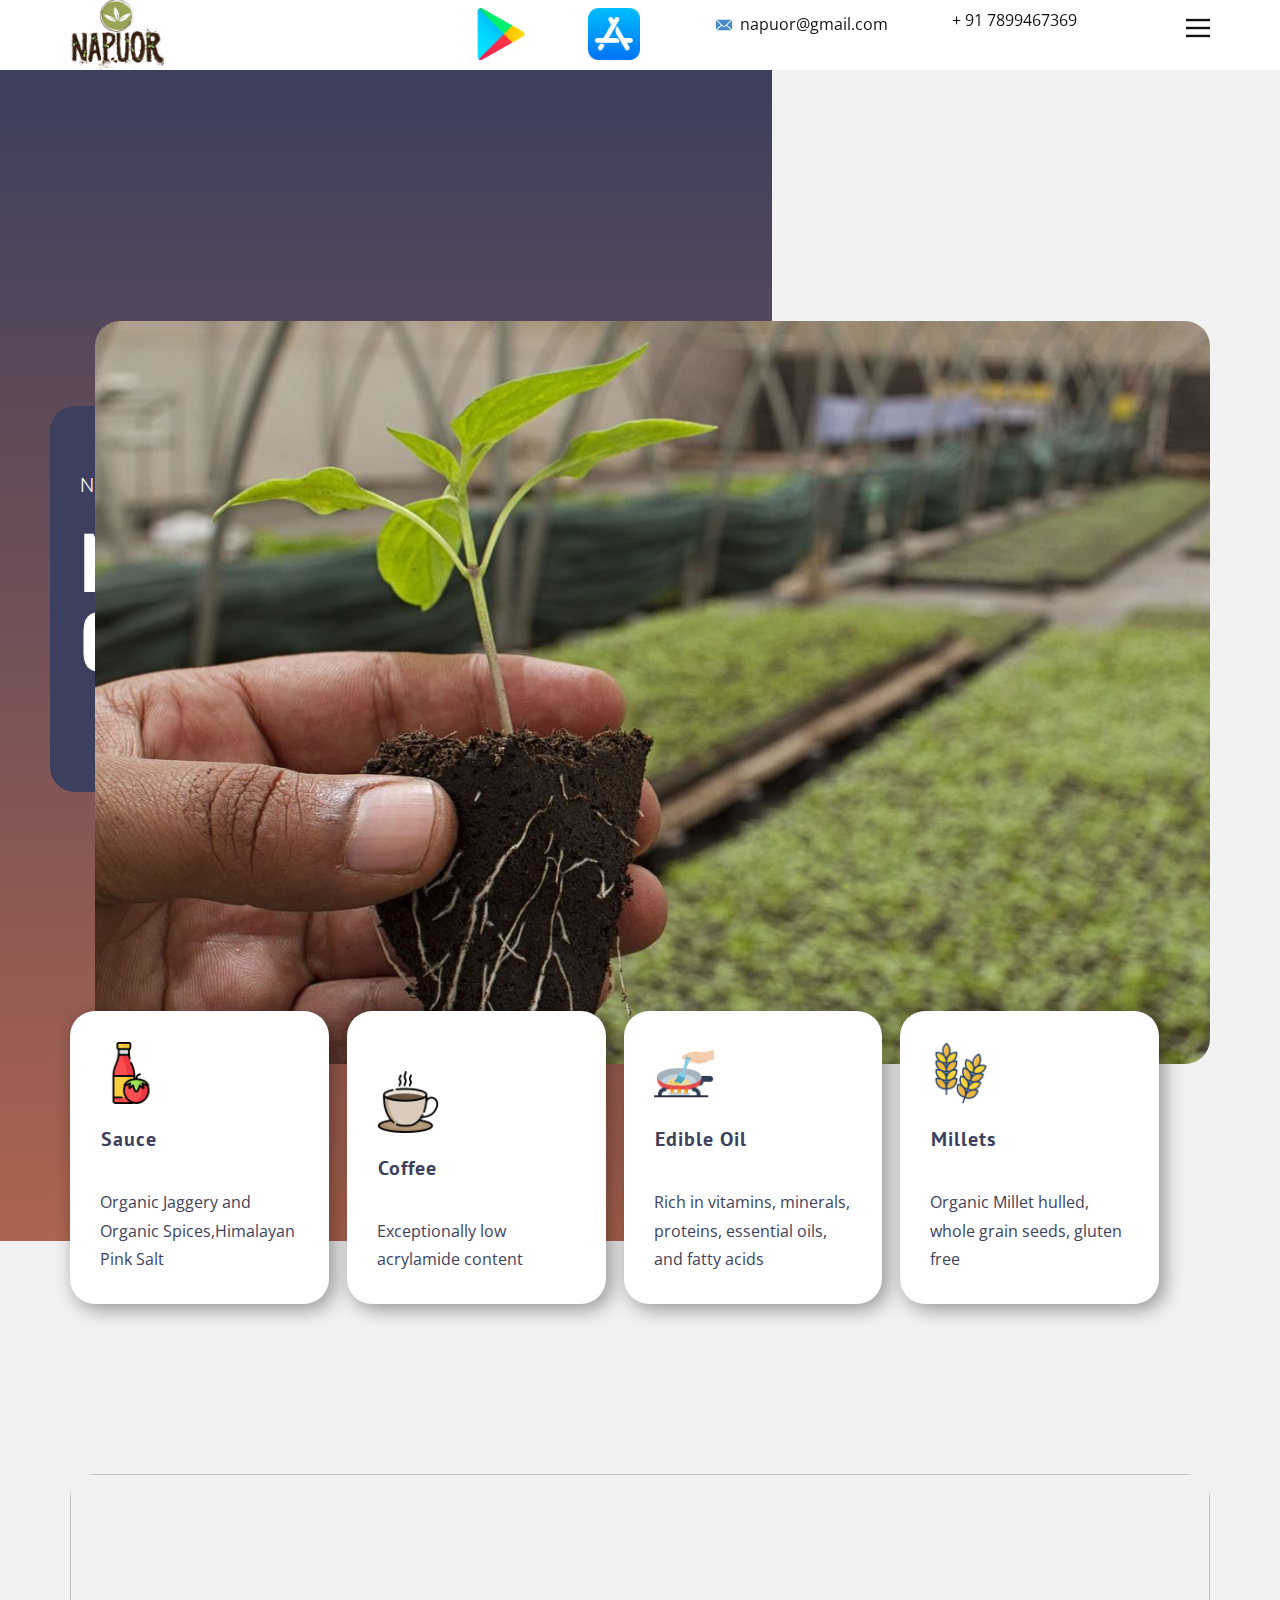
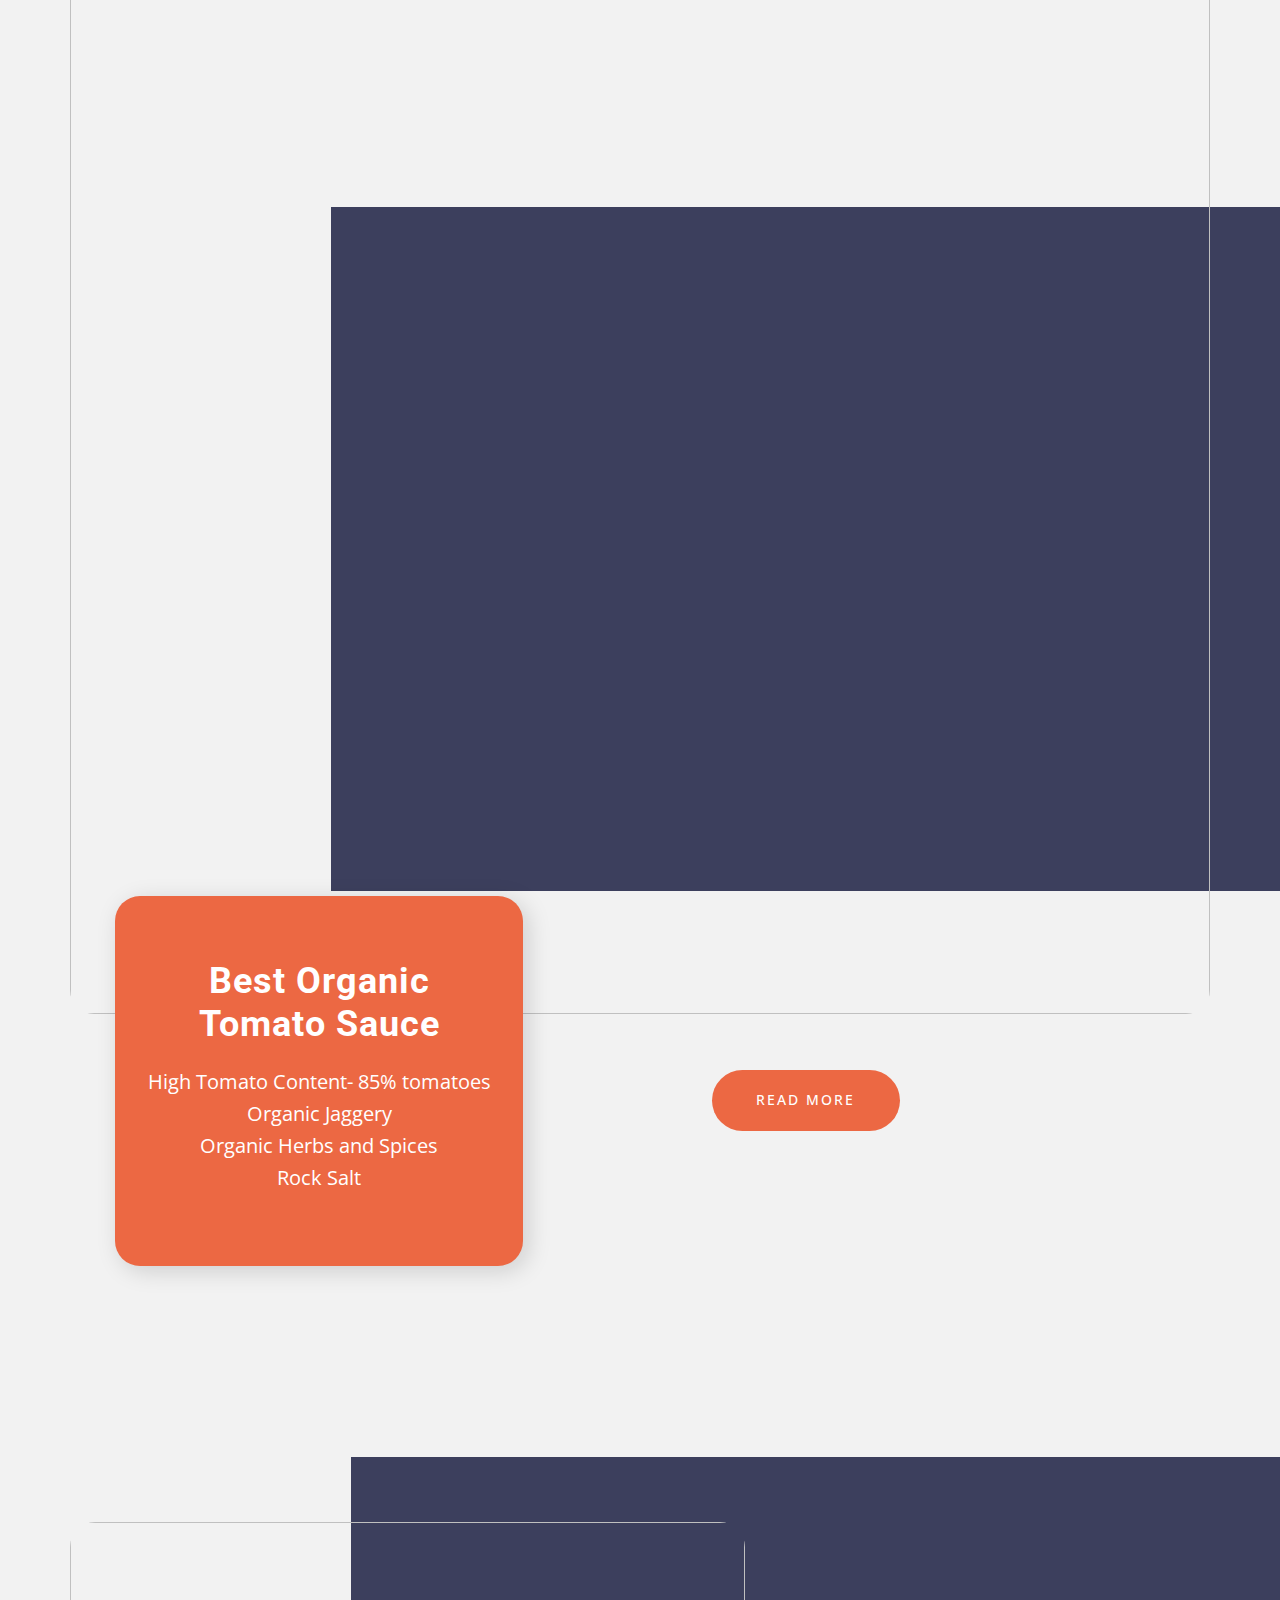
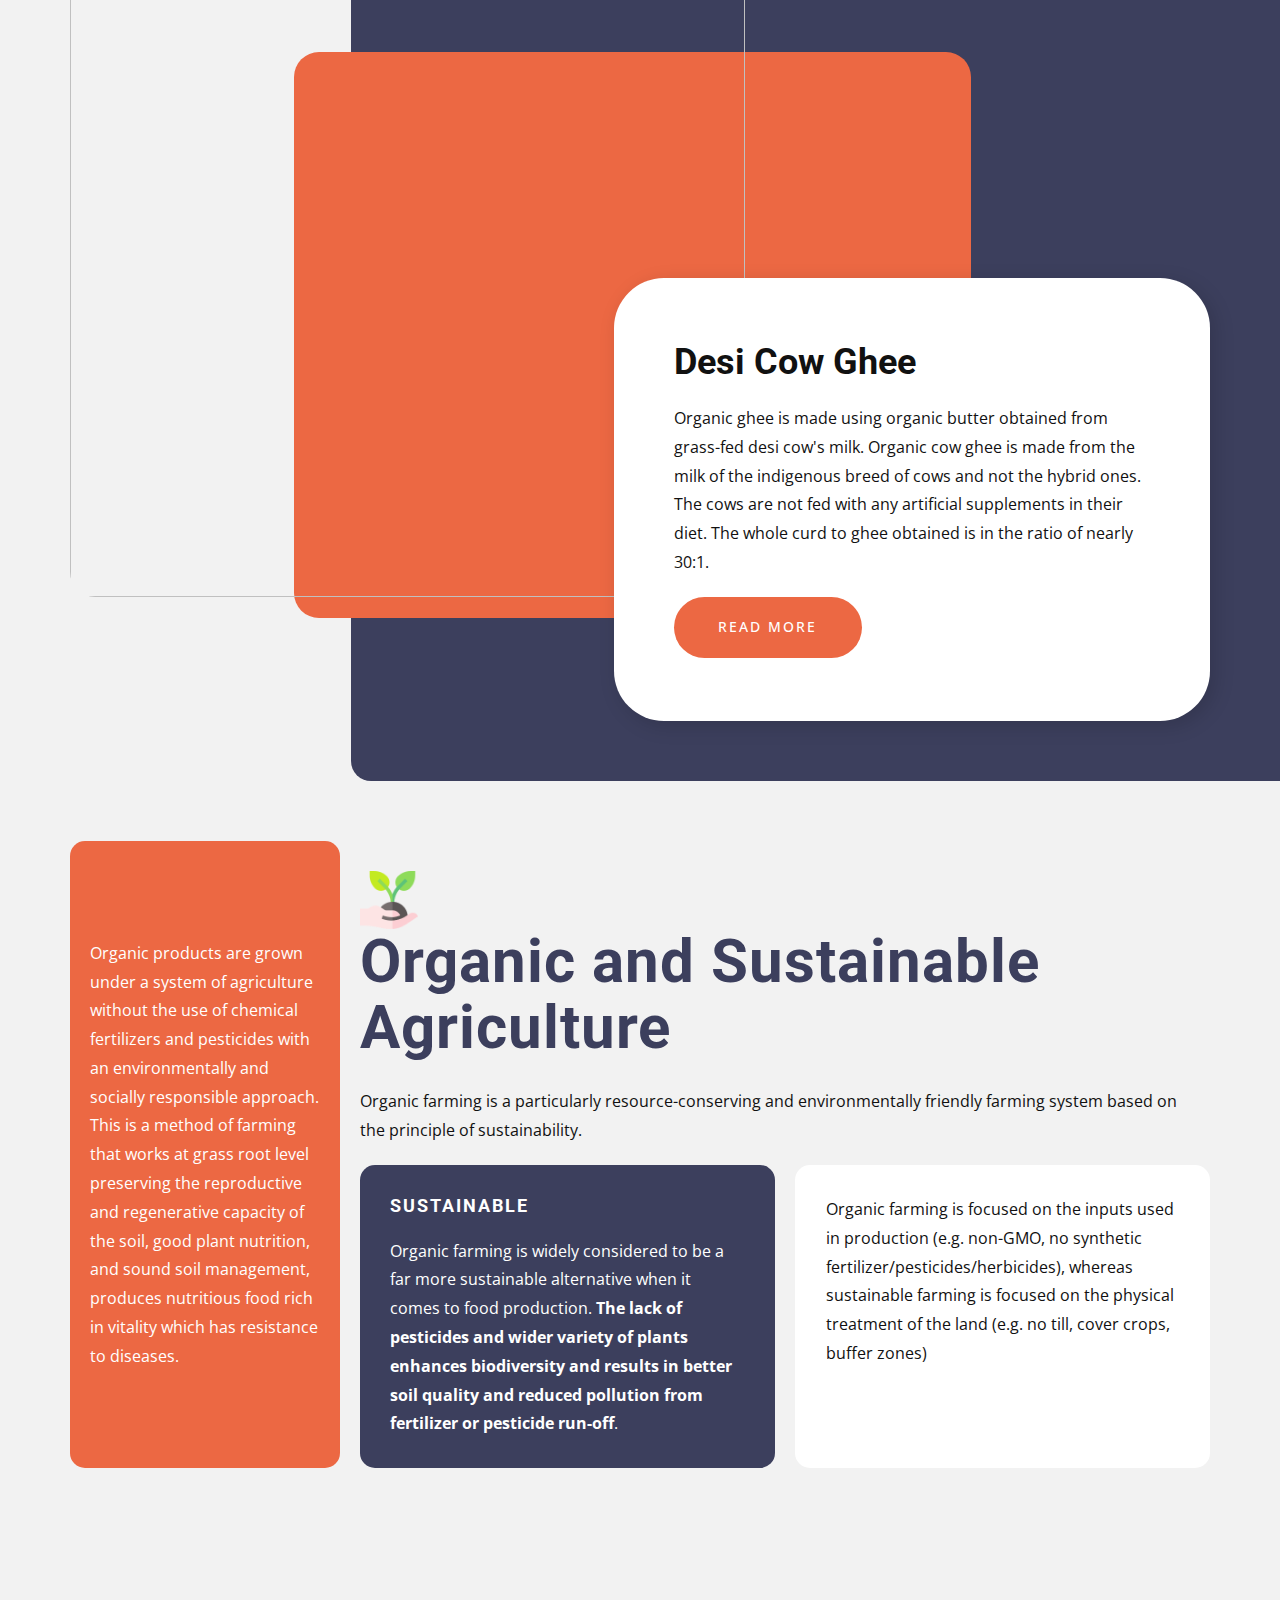
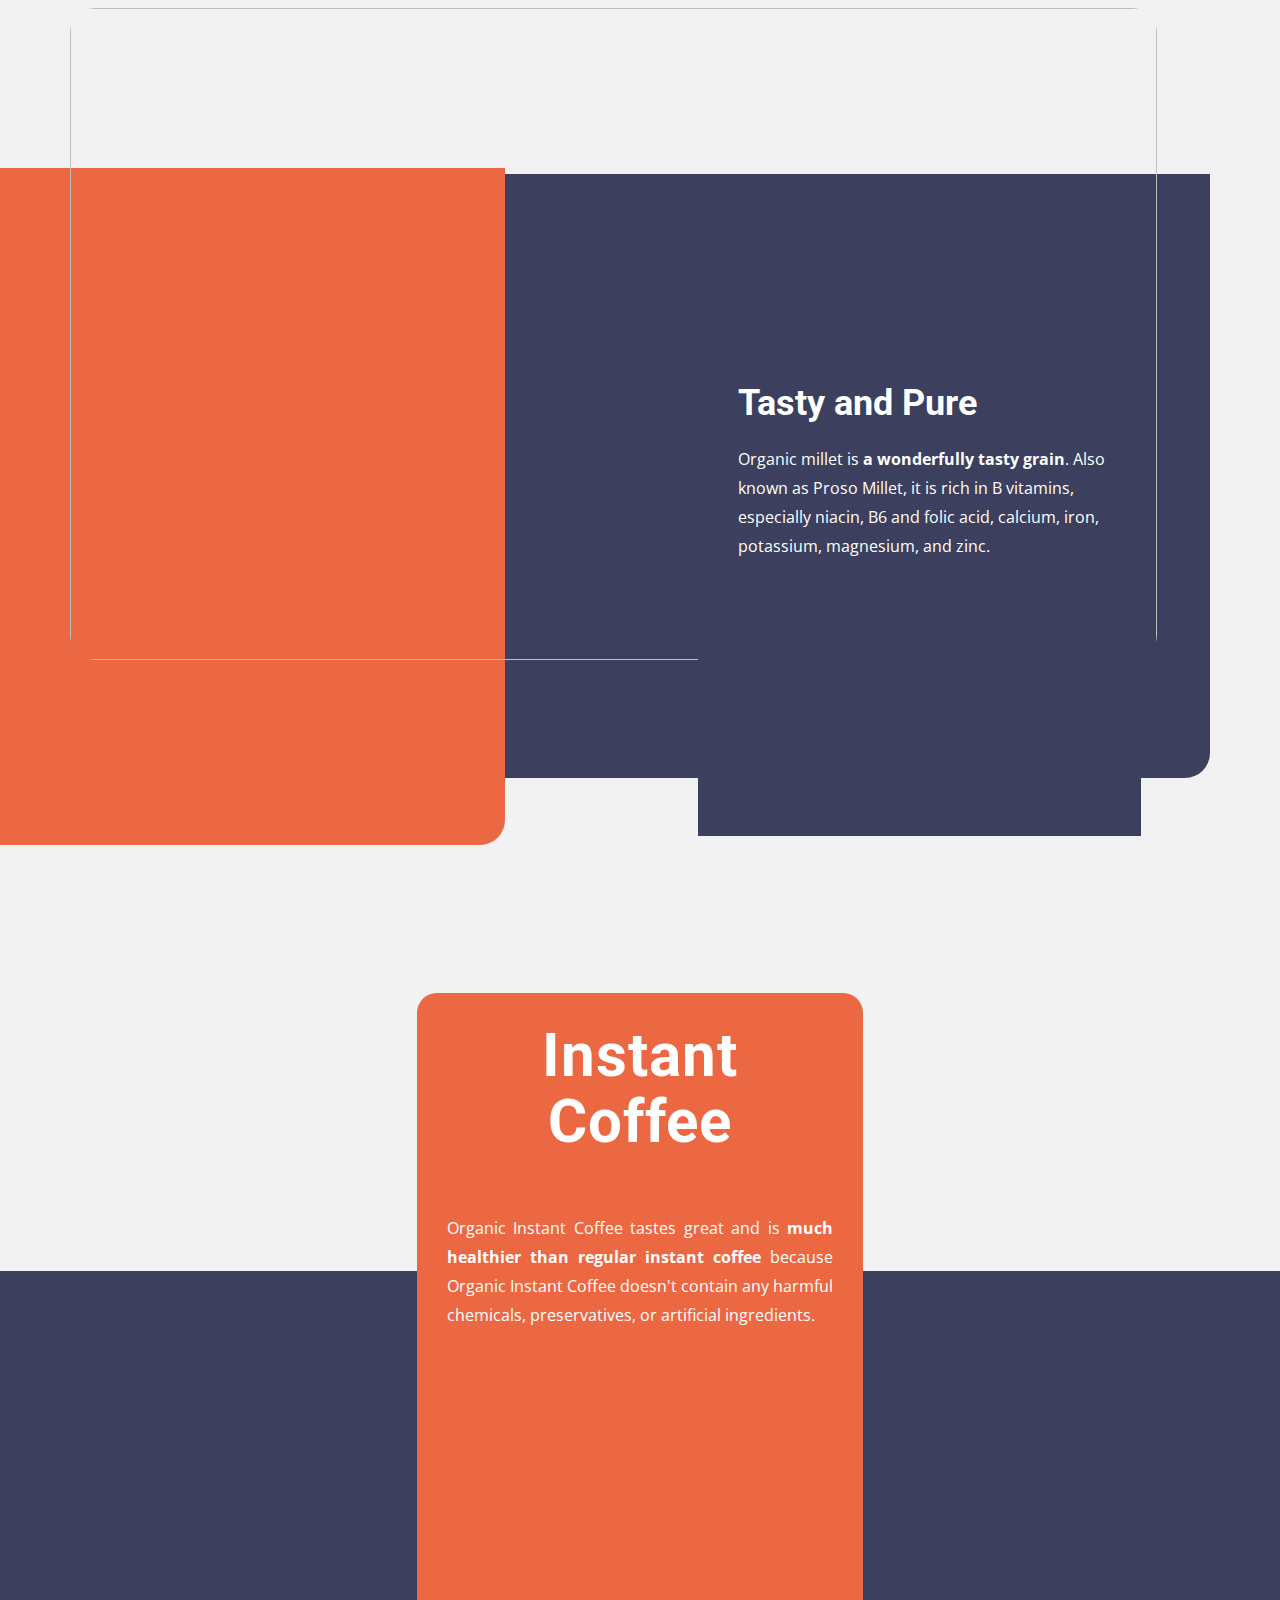
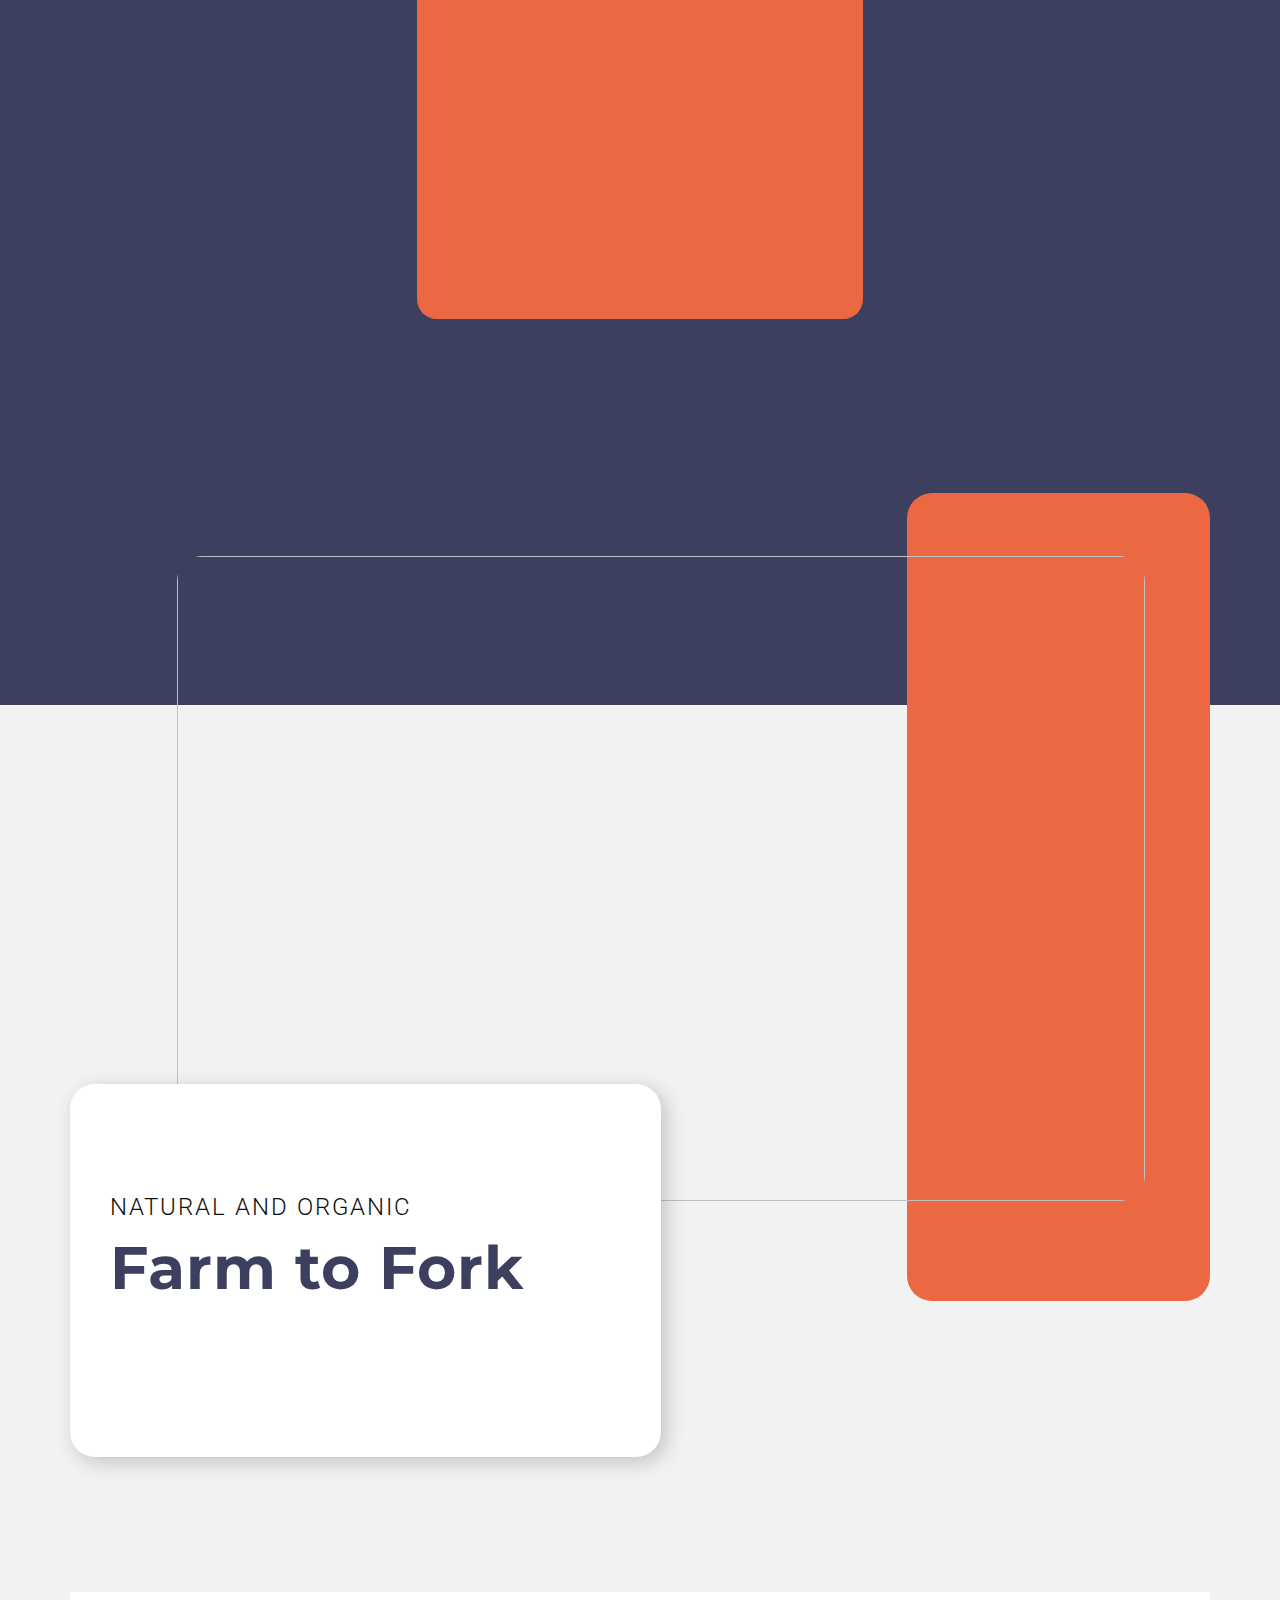
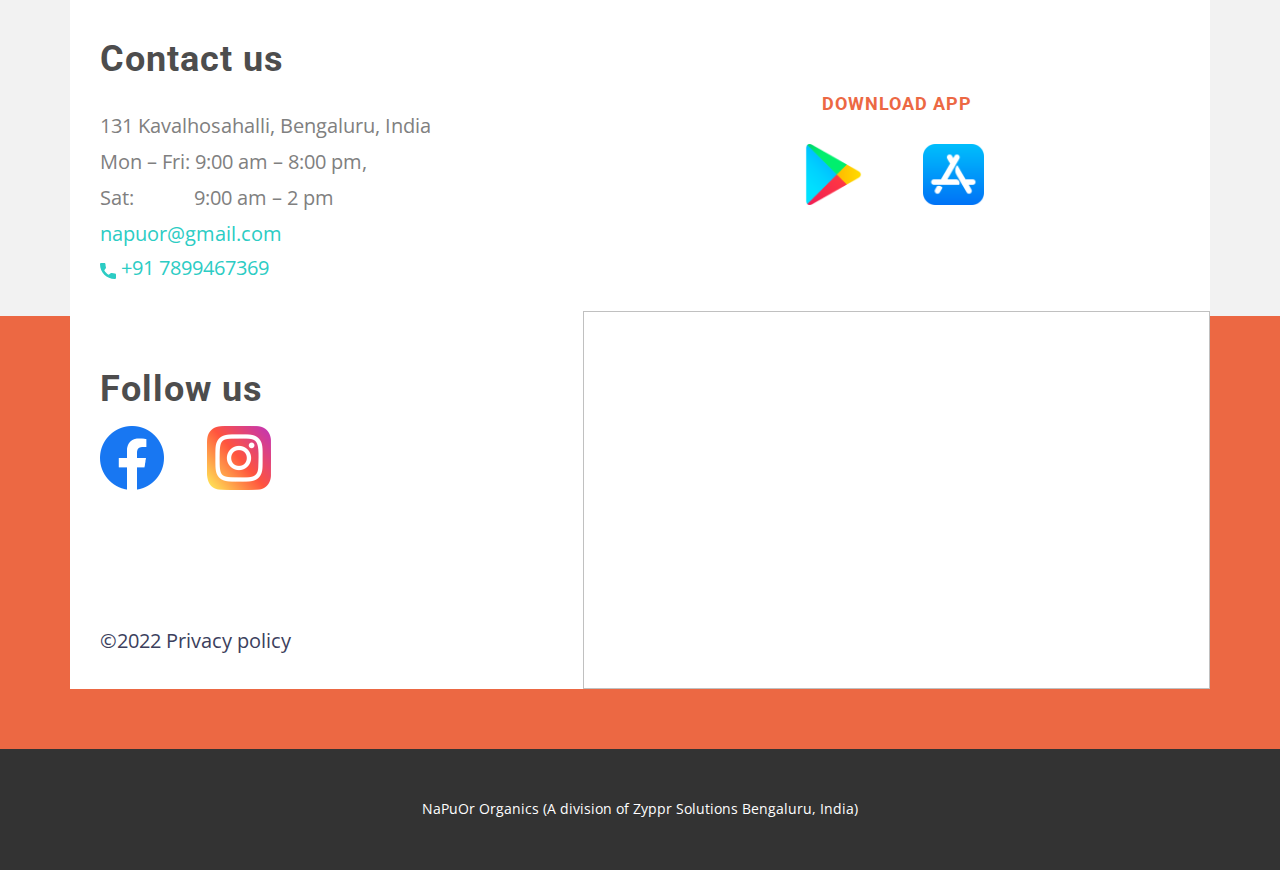
==== commit 2a3af9be: "v9.0" ====
--- a/Home.html
+++ b/Home.html
@@ -10,7 +10,7 @@
 <link rel="stylesheet" href="Home.css" media="screen">
     <script class="u-script" type="text/javascript" src="jquery-1.9.1.min.js" defer=""></script>
     <script class="u-script" type="text/javascript" src="nicepage.js" defer=""></script>
-    <meta name="generator" content="Nicepage 4.11.4, nicepage.com">
+    <meta name="generator" content="Nicepage 4.11.5, nicepage.com">
     <link rel="icon" href="images/favicon.png">
     <link id="u-theme-google-font" rel="stylesheet" href="https://fonts.googleapis.com/css?family=Roboto:100,100i,300,300i,400,400i,500,500i,700,700i,900,900i|Open+Sans:300,300i,400,400i,500,500i,600,600i,700,700i,800,800i">
     <link id="u-page-google-font" rel="stylesheet" href="https://fonts.googleapis.com/css?family=Roboto:100,100i,300,300i,400,400i,500,500i,700,700i,900,900i|Oswald:200,300,400,500,600,700|PT+Sans:400,400i,700,700i|Montserrat:100,100i,200,200i,300,300i,400,400i,500,500i,600,600i,700,700i,800,800i,900,900i">
@@ -267,9 +267,11 @@
                   </div>
                 </div>
                 <div class="u-align-left u-container-style u-layout-cell u-left-cell u-size-30 u-white u-layout-cell-2">
-                  <div class="u-container-layout u-container-layout-3">
+                  <div class="u-container-layout u-valign-bottom u-container-layout-3">
                     <h2 class="u-text u-text-grey-70 u-text-3">Follow us</h2><span class="u-file-icon u-icon u-icon-2" data-href="https://www.facebook.com/people/napuor7/100067083813353/"><img src="images/5968764.png" alt=""></span><span class="u-file-icon u-icon u-icon-3" data-href="https://instagram.com/napuor_eat_organic_grow_safe?igshid=YmMyMTA2M2Y="><img src="images/2111463.png" alt=""></span>
-                    <p class="u-text u-text-4">©2022 Privacy policy</p>
+                    <p class="u-text u-text-4">
+                      <a class="u-active-none u-border-none u-btn u-button-link u-button-style u-hover-none u-none u-text-palette-1-base u-btn-3" href="Privacy.html" data-page-id="2102728">©2022 Privacy policy</a>
+                    </p>
                   </div>
                 </div>
               </div>
--- a/Home.css
+++ b/Home.css
@@ -1414,7 +1414,7 @@
 
 .u-section-8 .u-layout-cell-2 {
   background-image: none;
-  min-height: 372px;
+  min-height: 373px;
 }
 
 .u-section-8 .u-container-layout-3 {
@@ -1425,7 +1425,7 @@
   text-transform: none;
   font-size: 2.25rem;
   font-weight: 700;
-  margin: 23px 0 0;
+  margin: 0;
 }
 
 .u-section-8 .u-icon-2 {
@@ -1442,7 +1442,12 @@
 
 .u-section-8 .u-text-4 {
   font-size: 1.25rem;
-  margin: 132px 0 0;
+  margin: 133px 0 0;
+}
+
+.u-section-8 .u-btn-3 {
+  background-image: none;
+  padding: 0;
 }
 
 .u-section-8 .u-layout-cell-3 {
@@ -1495,7 +1500,7 @@
   }
 
   .u-section-8 .u-layout-cell-2 {
-    min-height: 307px;
+    min-height: 308px;
   }
 
   .u-section-8 .u-layout-cell-3 {
